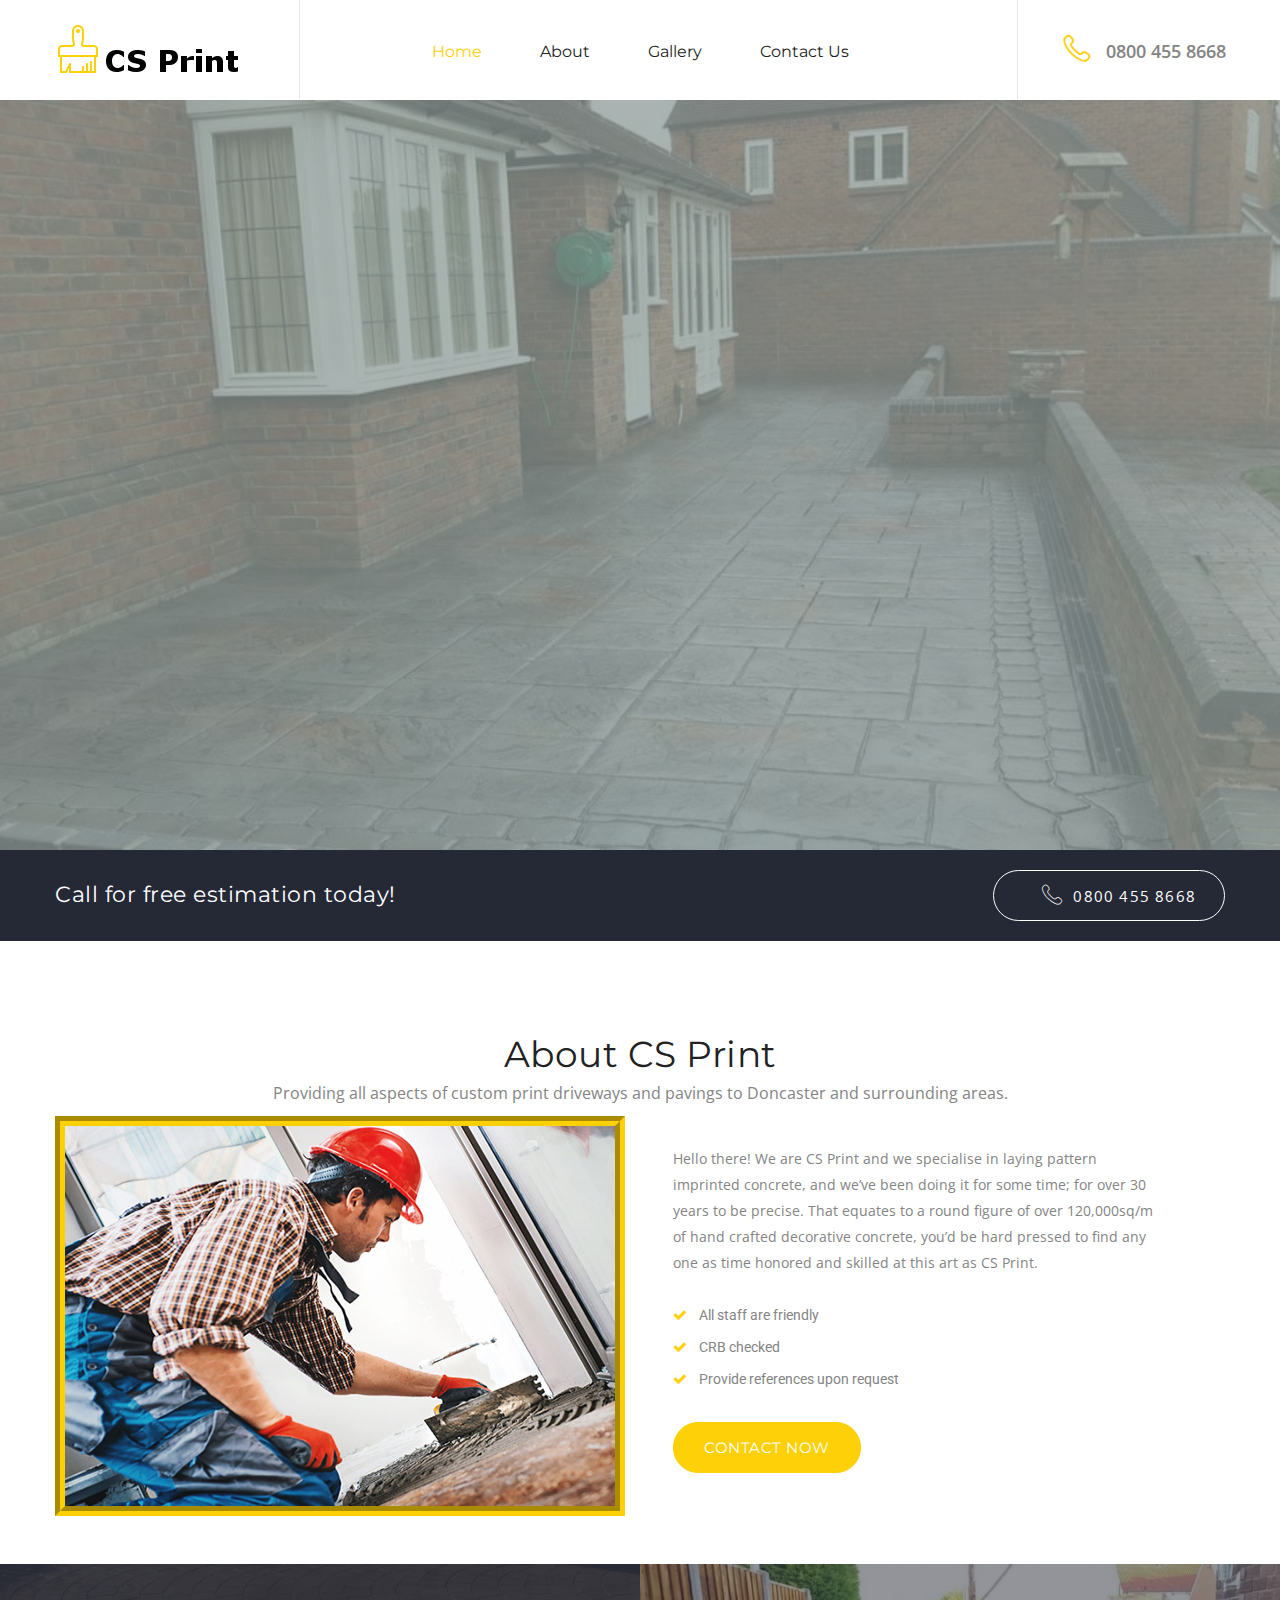
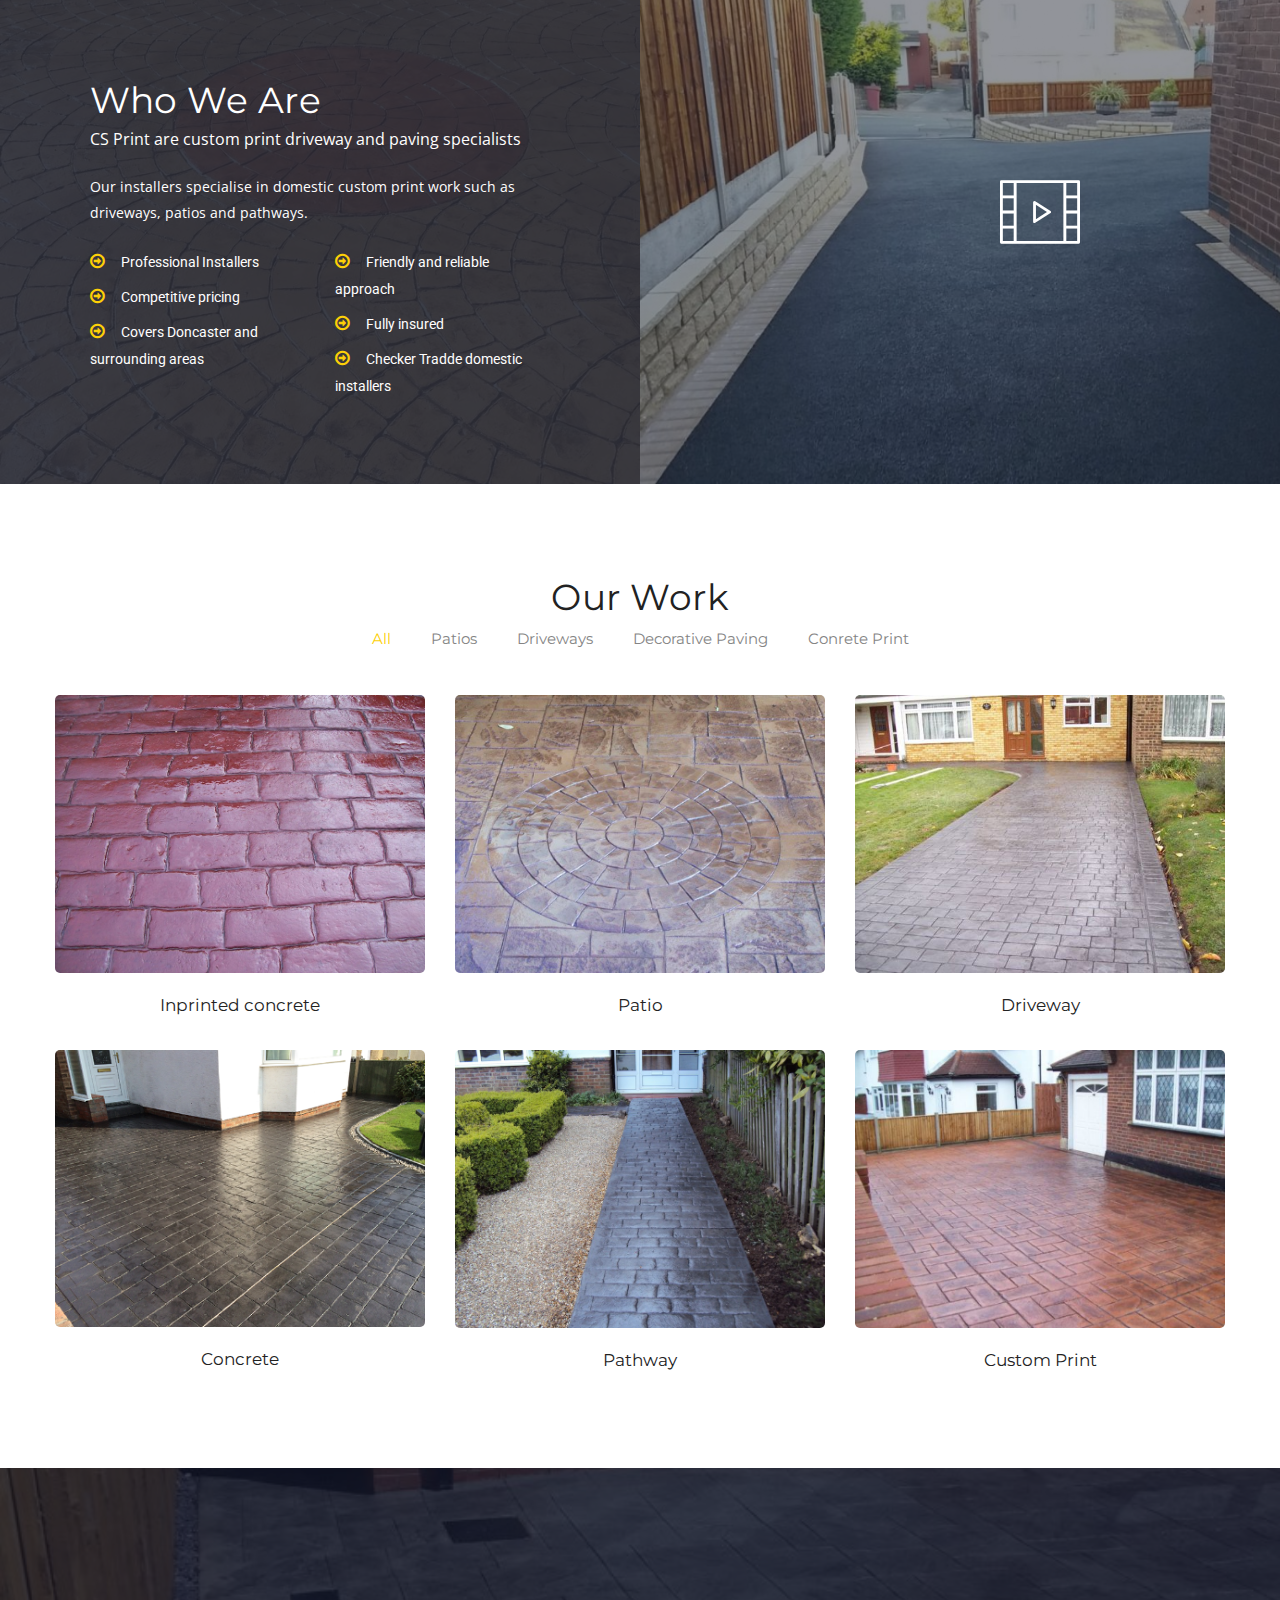
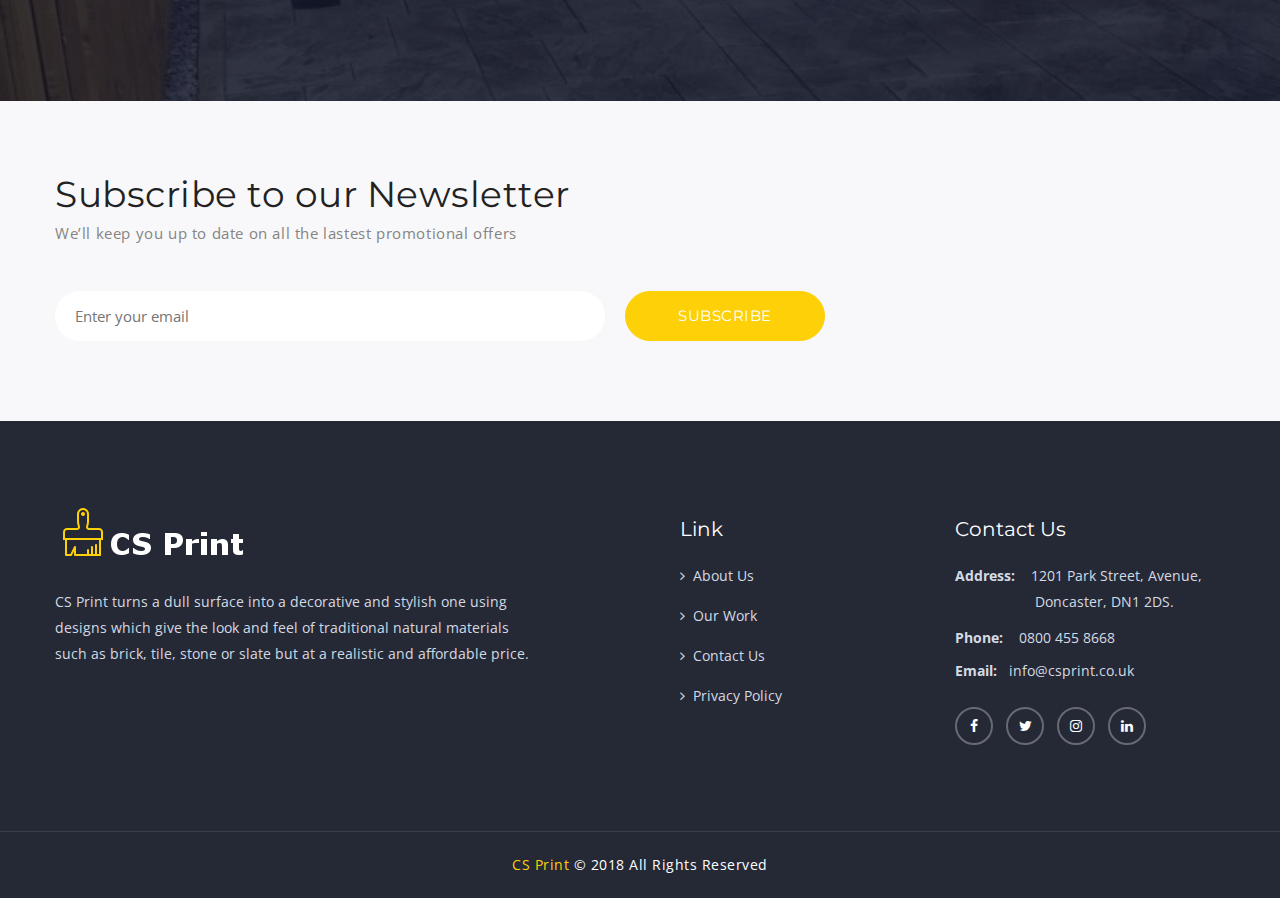
==== index.html @ fbe01b50 "Initial commit" ====
<!DOCTYPE html>
<html>

<head>
    <meta charset="utf-8">
    <title>Custom Print | Home Page</title>

    <meta property="og:title" content="">
    <meta property="fb:app_id" content="" />
    <meta property="og:url" content="http://.co.uk">
    <meta property="og:locale" content="en_US">
    <meta property="og:site_name" content="">
    <meta property="og:description" content="Here at Custom Print Design we specialise in all apects of print paving work, our workers specialise in domestic custom print work.">


    <meta property="og:type" content="website">
    <meta property="og:image" content="">

    <!-- Stylesheets -->
    <link href="css/bootstrap.css" rel="stylesheet">
    <link href="css/responsive.css" rel="stylesheet">
    <link href="css/style.css" rel="stylesheet">

    <!-- mobile responsive meta -->
    <meta name="viewport" content="width=device-width, initial-scale=1">
    <meta name="viewport" content="width=device-width, initial-scale=1, maximum-scale=1">

    <!--Favicon-->
    <link rel="shortcut icon" href="images/favicon.ico" type="image/x-icon">
    <link rel="icon" href="images/favicon.ico" type="image/x-icon">

</head>


<body>
    <div class="page-wrapper">


        <!-- .preloader -->
        <div class="preloader"></div>
        <!-- /.preloader -->


        <!--header top-->
        <div class="header-top"></div>
        <!--header top-->


        <!--Main Header-->
        <header class="main-header sticky-header">
            <div class="container">
                <div class="row">
                    <div class="header-area">

                        <div class="main-logo">
                            <figure>
                                <a href="index.html"><img src="images/logo.png" alt=""></a>
                            </figure>
                        </div>


                        <nav class="main-menu text-center">
                            <div class="navbar-header">
                                <!-- Toggle Button -->
                                <button type="button" class="navbar-toggle" data-toggle="collapse" data-target=".navbar-collapse">
                            <span class="icon-bar"></span>
                            <span class="icon-bar"></span>
                            <span class="icon-bar"></span>
                        </button>
                            </div>
                            <div class="navbar-collapse collapse clearfix">
                                <ul class="navigation clearfix">
                                    <li class="current"><a href="index.html">Home</a></li>
                                    <li><a href="#">About</a></li>
                                    <li><a href="#">Gallery</a></li>
                                    <li><a href="#">Contact us</a></li>
                                </ul>
                            </div>
                        </nav>



                        <div class="contact-links">
                            <h6><i class="flaticon-phone-call"></i>0800 455 8668</h6>
                        </div>


                    </div>
                </div>
            </div>
        </header>
        <!--End Main Header -->


        <!--Start rev slider wrapper-->
        <section class="rev_slider_wrapper">
            <div id="slider1" class="rev_slider" data-version="5.0">
                <ul>

                    <li data-transition="fade">
                        <img src="images/slider/1.jpg" alt="" width="1920" height="550" data-bgposition="top center" data-bgfit="cover" data-bgrepeat="no-repeat" data-bgparallax="1">

                        <div class="tp-caption  tp-resizeme" data-x="left" data-hoffset="0" data-y="top" data-voffset="200" data-transform_idle="o:1;" data-transform_in="x:[-175%];y:0px;z:0;rX:0;rY:0;rZ:0;sX:1;sY:1;skX:0;skY:0;opacity:0.01;s:3000;e:Power3.easeOut;" data-transform_out="s:1000;e:Power3.easeInOut;s:1000;e:Power3.easeInOut;"
                            data-mask_in="x:[100%];y:0;s:inherit;e:inherit;" data-splitin="none" data-splitout="none" data-responsive_offset="on" data-start="700">
                            <div class="slide-content-box">
                                <h1 class="home-title home-heading">Welcome to CS Print<br>Custom Designs</h1>
                                <p class="home-title">We have experience in paving and we know what we;re doing<br>Don't settle for second best, see what CS Print can do for you! </p>
                            </div>
                        </div>
                        <div class="tp-caption tp-resizeme" data-x="left" data-hoffset="0" data-y="top" data-voffset="460" data-transform_idle="o:1;" data-transform_in="y:[100%];z:0;rX:0deg;rY:0;rZ:0;sX:1;sY:1;skX:0;skY:0;opacity:0;s:2000;e:Power4.easeInOut;" data-transform_out="s:1000;e:Power3.easeInOut;s:1000;e:Power3.easeInOut;"
                            data-splitin="none" data-splitout="none" data-responsive_offset="on" data-start="2300">
                            <div class="slide-content-box">
                                <div class="button home-title">
                                    <a class="btn-style-one home-title" href="">Contact Us</a>
                                </div>
                            </div>
                        </div>
                    </li>
                    <li data-transition="fade">
                        <img src="images/slider/2.jpg" alt="" width="1920" height="580" data-bgposition="top center" data-bgfit="cover" data-bgrepeat="no-repeat" data-bgparallax="1">

                        <div class="tp-caption  tp-resizeme" data-x="right" data-hoffset="0" data-y="top" data-voffset="200" data-transform_idle="o:1;" data-transform_in="x:[-175%];y:0px;z:0;rX:0;rY:0;rZ:0;sX:1;sY:1;skX:0;skY:0;opacity:0.01;s:3000;e:Power3.easeOut;" data-transform_out="s:1000;e:Power3.easeInOut;s:1000;e:Power3.easeInOut;"
                            data-mask_in="x:[100%];y:0;s:inherit;e:inherit;" data-splitin="none" data-splitout="none" data-responsive_offset="on" data-start="700">
                            <div class="slide-content-box text-right">
                                <h1 class="home-title home-heading">We Specialise in<br>Custom Printing</h1>
                                <p class="home-title">Our skilled team can provide a range of finishes and designs<br> to suit your own specific individual requirements </p>
                            </div>
                        </div>
                        <div class="tp-caption tp-resizeme" data-x="right" data-hoffset="0" data-y="top" data-voffset="460" data-transform_idle="o:1;" data-transform_in="y:[100%];z:0;rX:0deg;rY:0;rZ:0;sX:1;sY:1;skX:0;skY:0;opacity:0;s:2000;e:Power4.easeInOut;" data-transform_out="s:1000;e:Power3.easeInOut;s:1000;e:Power3.easeInOut;"
                            data-splitin="none" data-splitout="none" data-responsive_offset="on" data-start="2300">
                            <div class="slide-content-box">
                                <div class="button home-title">
                                    <a class="btn-style-one home-title" href="">Contact Us</a>
                                </div>
                            </div>
                        </div>
                    </li>
                </ul>
            </div>
        </section>
        <!--End rev slider wrapper-->


        <!--caption section-->
        <section class="caption-section">
            <div class="container clearfix">
                <div class="content-text pull-left">
                    <h5>Call for free estimation today!</h5>
                </div>
                <div class="link-btn pull-right">
                    <a href="#"><i class="flaticon-phone-call pad-right"></i>0800 455 8668</a>
                </div>
            </div>
        </section>
        <!--End caption-section-->


        <!--about section-->
        <section class="about-section">
            <div class="container">
                <div class="section-title text-center">
                    <h3>About CS Print</h3>
                    <p>Providing all aspects of custom print driveways and pavings to Doncaster and surrounding areas.</p>
                </div>

                <div class="row">
                    <div class="left-column col-md-6 col-sm-12 col-xs-12">
                        <div class="image-holder">
                            <figure>
                                <img src="images/about/working-plaster.jpg" alt="">
                            </figure>
                        </div>
                    </div>
                    <div class="right-column col-md-6 col-sm-12 col-xs-12">
                        <div class="image-text">
                            <p>Hello there! We are CS Print and we specialise in laying pattern imprinted concrete, and we’ve been doing it for some time; for over 30 years to be precise. That equates to a round figure of over 120,000sq/m of hand crafted
                                decorative concrete, you’d be hard pressed to find any one as time honored and skilled at this art as CS Print.</p>
                            <ul class="check-menu">
                                <li><i class="fa fa-check" aria-hidden="true"></i>All staff are friendly</li>
                                <li><i class="fa fa-check" aria-hidden="true"></i>CRB checked</li>
                                <li><i class="fa fa-check" aria-hidden="true"></i>Provide references upon request</li>
                            </ul>
                            <div class="link-btn">
                                <a href="#" class="btn-style-one">contact now</a>
                            </div>
                        </div>
                    </div>
                </div>
            </div>
        </section>
        <!--End about section-->


        <!--Welcome Section-->
        <section class="wellcome-section">
            <div class="container-fullwidth">
                <div class="row">
                    <div class="col-md-6 col-sm-12 col-sm-12">
                        <div class="content-text" style="background-image: url(images/Wellcome/compass.jpg);">
                            <div class="section-title">
                                <h3>Who We Are</h3>
                                <p>CS Print are custom print driveway and paving specialists </p>
                            </div>
                            <p class="text">Our installers specialise in domestic custom print work such as driveways, patios and pathways.</p>
                            <div class="row">
                                <div class="col-md-6 col-sm-6 col-xs-12">
                                    <ul class="menu-list">
                                        <li><i class="fa fa-arrow-circle-o-right" aria-hidden="true"></i>Professional Installers</li>
                                        <li><i class="fa fa-arrow-circle-o-right" aria-hidden="true"></i>Competitive pricing</li>
                                        <li><i class="fa fa-arrow-circle-o-right" aria-hidden="true"></i>Covers Doncaster and surrounding areas</li>
                                    </ul>
                                </div>
                                <div class="col-md-6 col-sm-6 col-xs-12">
                                    <ul class="menu-list ">
                                        <li><i class="fa fa-arrow-circle-o-right" aria-hidden="true"></i>Friendly and reliable approach</li>
                                        <li><i class="fa fa-arrow-circle-o-right" aria-hidden="true"></i>Fully insured</li>
                                        <li><i class="fa fa-arrow-circle-o-right" aria-hidden="true"></i>Checker Tradde domestic installers</li>
                                    </ul>
                                </div>
                            </div>
                        </div>
                    </div>
                    <div class="col-md-6 col-sm-12 col-sm-12">
                        <!--Video Tour Section-->
                        <div class="image-box">
                            <figure>
                                <img src="images/Wellcome/welcome.jpg" alt="images/Wellcome/welcome.jpg">
                            </figure>
                            <div class="video-tour">
                                <a href="https://www.youtube.com/watch?v=OVwD8Erf2w0" class="html5lightbox" title="Custom Print Paving"><i class="flaticon-video-player"></i></a>
                            </div>
                        </div>
                    </div>
                </div>
            </div>
        </section>
        <!--End Wellcome Section-->


        <!--gellary section-->
        <section class="gallery-section">
            <div class="container">
                <div class="section-title text-center">
                    <h3>Our Work</h3>
                </div>


                <div class="container">
                    <div class="sortable-masonry">
                        <div class="filters text-center">
                            <ul class="filter-tabs filter-btns clearfix">
                                <li class="active filter" data-role="button" data-filter=".all">All</li>
                                <li class="filter" data-role="button" data-filter=".patio">Patios</li>
                                <li class="filter" data-role="button" data-filter=".driveway">Driveways</li>
                                <li class="filter" data-role="button" data-filter=".paving">Decorative Paving</li>
                                <li class="filter" data-role="button" data-filter=".concrete">Conrete Print</li>
                            </ul>
                        </div>
                        <div class="row items-container clearfix">
                            <div class="col-md-4 col-sm-6 col-xs-12 masonry-item all concrete">
                                <div class="inner-box">
                                    <div class="img_holder">
                                        <figure>
                                            <img src="images/gallery/p1.JPG" alt="images" class="img-responsive">
                                        </figure>
                                        <div class="overlay-box text-center">
                                            <a href="images/gallery/p1.JPG" class="fancybox"><i class="flaticon-add"></i></a>
                                        </div>
                                    </div>
                                    <div class="image-title text-center">
                                        <h6>Inprinted concrete</h6>
                                    </div>
                                </div>
                            </div>
                            <div class="col-md-4 col-sm-6 col-xs-12 masonry-item  all patio paving">
                                <div class="inner-box">
                                    <div class="img_holder">
                                        <figure>
                                            <img src="images/gallery/pat1.JPG" alt="images" class="img-responsive">
                                        </figure>
                                        <div class="overlay-box text-center">
                                            <a href="images/gallery/pat1.JPG" class="fancybox"><i class="flaticon-add"></i></a>
                                        </div>
                                    </div>
                                    <div class="image-title text-center">
                                        <h6>Patio</h6>
                                    </div>
                                </div>
                            </div>
                            <div class="col-md-4 col-sm-6 col-xs-12 masonry-item all driveway">
                                <div class="inner-box">
                                    <div class="img_holder">
                                        <figure>
                                            <img src="images/gallery/d3.JPG" alt="images" class="img-responsive">
                                        </figure>
                                        <div class="overlay-box text-center">
                                            <a href="images/gallery/d3.JPG" class="fancybox"><i class="flaticon-add"></i></a>
                                        </div>
                                    </div>
                                    <div class="image-title text-center">
                                        <h6>Driveway</h6>
                                    </div>
                                </div>
                            </div>
                            <div class="col-md-4 col-sm-6 col-xs-12 masonry-item all concrete">
                                <div class="inner-box">
                                    <div class="img_holder">
                                        <figure>
                                            <img src="images/gallery/c2.png" alt="images" class="img-responsive">
                                        </figure>
                                        <div class="overlay-box text-center">
                                            <a href="images/gallery/c2.png" class="fancybox"><i class="flaticon-add"></i></a>
                                        </div>
                                    </div>
                                    <div class="image-title text-center">
                                        <h6>Concrete</h6>
                                    </div>
                                </div>
                            </div>
                            <div class="col-md-4 col-sm-6 col-xs-12 masonry-item all patio paving ">
                                <div class="inner-box">
                                    <div class="img_holder">
                                        <figure>
                                            <img src="images/gallery/p4.JPG" alt="images" class="img-responsive">
                                        </figure>
                                        <div class="overlay-box text-center">
                                            <a href="images/gallery/p4.JPG" class="fancybox"><i class="flaticon-add"></i></a>
                                        </div>
                                    </div>
                                    <div class="image-title text-center">
                                        <h6>Pathway</h6>
                                    </div>
                                </div>
                            </div>
                            <div class="col-md-4 col-sm-6 col-xs-12 masonry-item all driveway ">
                                <div class="inner-box">
                                    <div class="img_holder">
                                        <figure>
                                            <img src="images/gallery/d1.JPG" alt="images" class="img-responsive">
                                        </figure>
                                        <div class="overlay-box text-center">
                                            <a href="images/gallery/d1.JPG" class="fancybox"><i class="flaticon-add"></i></a>
                                        </div>
                                    </div>
                                    <div class="image-title text-center">
                                        <h6>Custom Print</h6>
                                    </div>
                                </div>
                            </div>
                        </div>
                    </div>
                </div>
        </section>
        <!--End gellary section-->



        <!--Fact Counter-->
        <section id="counter" class="fact-counter" style="background: url(images/resource/facts.jpg);">
            <div class="container">
                <div class="row clearfix">
                    <div class="counter-outer clearfix">
                        <!--Column-->
                        <article class="column counter-column col-md-4 col-sm-4 col-xs-12 wow fadeIn" data-wow-duration="0ms">
                            <div class="item clearfix">
                                <div class="icon-box">
                                    <i class="flaticon-star"></i>
                                </div>
                                <div class="content-text">
                                    <div class="count-outer"><span class="count-text" data-speed="3000" data-from="0" data-to="101000">0</span><span>+</span></div>
                                    <h4 class="counter-title">Square Meters Laid</h4>
                                </div>
                            </div>
                        </article>
                        <!--
                        
                        <article class="column counter-column col-md-3 col-sm-6 col-xs-12 wow fadeIn" data-wow-duration="0ms">
                            <div class="item clearfix">
                                <div class="icon-box">
                                    <i class="flaticon-people"></i>
                                </div>
                                <div class="content-text">
                                    <div class="count-outer"><span class="count-text" data-speed="3000" data-from="0" data-to="3">0</span></div>
                                    <h4 class="counter-title">Qualified Staff</h4>
                                </div>
                            </div>
                        </article>
-->
                        <!--Column-->
                        <article class="column counter-column col-md-4 col-sm-4 col-xs-12 wow fadeIn" data-wow-duration="0ms">
                            <div class="item clearfix">
                                <div class="icon-box">
                                    <i class="flaticon-interface"></i>
                                </div>
                                <div class="content-text">
                                    <div class="count-outer"><span class="count-text" data-speed="3000" data-from="0" data-to="400">0</span><span>+</span></div>
                                    <h4 class="counter-title">Satified Customers</h4>
                                </div>
                            </div>
                        </article>

                        <!--Column-->
                        <article class="column counter-column col-md-4 col-sm-4 col-xs-12 wow fadeIn" data-wow-duration="0ms">
                            <div class="item clearfix">
                                <div class="icon-box">
                                    <i class="flaticon-trophy"></i>
                                </div>
                                <div class="content-text">
                                    <div class="count-outer"><span class="count-text" data-speed="3000" data-from="0" data-to="10">0</span><span>+</span></div>
                                    <h4 class="counter-title">Years of Experience</h4>
                                </div>
                            </div>
                        </article>
                    </div>
                </div>
            </div>
        </section>
        <!--End Fact Counter-->


        <!--team section
        <section class="team-section">
            <div class="container">
                <div class="section-title text-center">
                    <h3>Our Electricians</h3>
                    <p>Our electricians specialise in all aspects of electrical work</p>
                </div>
                <div class="row">
                    <div class="col-md-4 col-sm-6 col-xs-12">
                        <div class="image-holder">
                            <div class="image-box">
                                <figure>
                                    <a href="#"><img src="images/team/1.jpg" alt=""></a>
                                </figure>
                            </div>
                            <div class="content-text text-center">
                                <h6>Jamie Doe</h6>
                                <p>Electrician</p>
                            </div>
                            <div class="overly-text text-center">
                                <a href="#">
                                    <h6>Jamie Doe</h6>
                                </a>
                                <p>Electrician</p>
                                <ul class="social-links">
                                    <li><a href="#"><i class="fa fa-facebook" aria-hidden="true"></i></a></li>
                                    <li><a href="#"><i class="fa fa-twitter" aria-hidden="true"></i></a></li>
                                    <li><a href="#"><i class="fa fa-linkedin" aria-hidden="true"></i></a></li>
                                </ul>
                            </div>
                        </div>
                    </div>
                    <div class="col-md-4 col-sm-6 col-xs-12">
                        <div class="image-holder">
                            <div class="image-box">
                                <figure>
                                    <a href="#"><img src="images/team/2.jpg" alt=""></a>
                                </figure>
                            </div>
                            <div class="content-text text-center">
                                <h6>John Doe</h6>
                                <p>Electrician</p>
                            </div>
                            <div class="overly-text text-center">
                                <a href="#">
                                    <h6>John Doe</h6>
                                </a>
                                <p>Electrician</p>
                                <ul class="social-links">
                                    <li><a href="#"><i class="fa fa-facebook" aria-hidden="true"></i></a></li>
                                    <li><a href="#"><i class="fa fa-twitter" aria-hidden="true"></i></a></li>
                                </ul>
                            </div>
                        </div>
                    </div>
                    <div class="col-md-4 col-sm-6 col-xs-12">
                        <div class="image-holder">
                            <div class="image-box">
                                <figure>
                                    <a href="#"><img src="images/team/3.jpg" alt=""></a>
                                </figure>
                            </div>
                            <div class="content-text text-center">
                                <h6>Jonny Doe</h6>
                                <p>Electrician</p>
                            </div>
                            <div class="overly-text text-center">
                                <a href="#">
                                    <h6>Jonny Doe</h6>
                                </a>
                                <p>Electrician</p>
                                <ul class="social-links">
                                    <li><a href="#"><i class="fa fa-facebook" aria-hidden="true"></i></a></li>
                                    <li><a href="#"><i class="fa fa-twitter" aria-hidden="true"></i></a></li>
                                    <li><a href="#"><i class="fa fa-linkedin" aria-hidden="true"></i></a></li>
                                </ul>
                            </div>
                        </div>
                    </div>
                </div>
            </div>
        </section>
        End team section-->


        <!--testimonials section
        <section class="testimonials-section" style="background-image: url(./images/testimonials/1.jpg);">
            <div class="container">
                <!--Testimonial Carousel
                <div class="testimonial-carousel single-item-carousel">
                    <!--Slide Item
                    <div class="slide-item">
                        <div class="inner-box text-center">
                            <div class="icon-box">
                                <figure>
                                    <img src="images/testimonials/3.png" alt="">
                                </figure>
                                <i class="fa fa-quote-right" aria-hidden="true"></i>
                            </div>
                            <p>Punctual and carried out electrical survey as requested. Great depth to checks and plenty of verbal advice following survey. Will be contacting again when installation work is required.</p>
                            <div class="image-content">
                                <h6>Patrick Walker</h6>
                                <span>Happy Client</span>
                            </div>
                        </div>
                    </div>
                    <div class="slide-item">
                        <div class="inner-box text-center">
                            <div class="icon-box">
                                <figure>
                                    <img src="images/testimonials/2.png" alt="">
                                </figure>
                                <i class="fa fa-quote-right" aria-hidden="true"></i>
                            </div>
                            <p>Turned up on time, tidied after themselves, did a quality job, very thorough. Recommended.</p>
                            <div class="image-content">
                                <h6>Denise West</h6>
                                <span>Happy Client</span>
                            </div>
                        </div>
                    </div>
                    <div class="slide-item">
                        <div class="inner-box text-center">
                            <div class="icon-box">
                                <figure>
                                    <img src="images/testimonials/1.png" alt="">
                                </figure>
                                <i class="fa fa-quote-right" aria-hidden="true"></i>
                            </div>
                            <p>Was really friendlly anad when the job took a little longer than expected was happy to come back and finish it off for us. Would highly recommend CS Print.</p>
                            <div class="image-content">
                                <h6>Julie Robertson</h6>
                                <span>Happy Client</span>
                            </div>
                        </div>
                    </div>
                </div>
            </div>
        </section>
        <!--End testimonials section-->


        <!--blog section-->
        <section class="subscribe-section">
            <div class="container">
                <div class="section-text">
                    <h3>Subscribe to our Newsletter</h3>
                    <p>We’ll keep you up to date on all the lastest promotional offers</p>
                </div>
                <form class="appoinment-form">
                    <div class="row">
                        <div class="col-md-6">
                            <div class="input-email">
                                <input type="text" name="form_name" value="" placeholder="Enter your email" required="">
                            </div>
                        </div>
                        <div class="col-md-6">
                            <button class="btn-style-one" type="submit">Subscribe</button>
                        </div>
                    </div>
                </form>
            </div>
        </section>
        <!--blog section-->


        <!--main-footer-->
        <footer class="main-footer">
            <div class="footer-top">
                <div class="container">
                    <div class="row">
                        <div class="left-column col-md-6 col-sm-12 col-xs-12">
                            <div class="about-widget">
                                <div class="footer-logo">
                                    <figure>
                                        <a href="index.html"><img src="images/logo-2.png" alt=""></a>
                                    </figure>
                                </div>
                                <p>
                                    CS Print turns a dull surface into a decorative and stylish one using designs which give the look and feel of traditional natural materials such as brick, tile, stone or slate but at a realistic and affordable price.
                                </p>
                            </div>
                        </div>
                        <div class="right-column col-md-6 col-sm-12 col-xs-12">
                            <div class="row">
                                <div class="col-md-6">
                                    <div class="menu-link">
                                        <h6>Link</h6>
                                        <ul>
                                            <li><a href="#"><i class="fa fa-angle-right" aria-hidden="true"></i>About Us</a></li>
                                            <li><a href="#"><i class="fa fa-angle-right" aria-hidden="true"></i>Our Work</a></li>
                                            <li><a href="#"><i class="fa fa-angle-right" aria-hidden="true"></i>Contact Us</a></li>
                                            <li><a href="#"><i class="fa fa-angle-right" aria-hidden="true"></i>Privacy Policy</a></li>
                                        </ul>
                                    </div>
                                </div>
                                <div class="col-md-6">
                                    <div class="contact-links">
                                        <h6>Contact Us</h6>
                                        <ul class="location-info">
                                            <li><strong>Address:</strong>&nbsp;&nbsp;&nbsp; 1201 Park Street, Avenue, <br> &nbsp;&nbsp;&nbsp;&nbsp;&nbsp;&nbsp;&nbsp;&nbsp;&nbsp;&nbsp;&nbsp;&nbsp;&nbsp;&nbsp;&nbsp;&nbsp;&nbsp;&nbsp;&nbsp; Doncaster, DN1 2DS.</li>
                                            <li><strong>Phone: </strong>&nbsp;&nbsp; 0800 455 8668</li>
                                            <li><strong>Email: </strong>&nbsp; <a href="#">info@csprint.co.uk</a></li>
                                        </ul>
                                        <ul class="social-links">
                                            <li><a href="#"><i class="fa fa-facebook" aria-hidden="true"></i></a></li>
                                            <li><a href="#"><i class="fa fa-twitter" aria-hidden="true"></i></a></li>
                                            <li><a href="#"><i class="fa fa-instagram" aria-hidden="true"></i></a></li>
                                            <li><a href="#"><i class="fa fa-linkedin" aria-hidden="true"></i></a></li>
                                        </ul>
                                    </div>
                                </div>
                            </div>
                        </div>
                    </div>
                </div>
            </div>
            <div class="footer-bottom">
                <div class="container">
                    <div class="copyright-text">
                        <p><a href="index.html">CS Print</a> &copy; 2018 All Rights Reserved</p>
                    </div>
                </div>
            </div>
        </footer>
        <!--End main-footer-->


        </div>

        <!--End pagewrapper-->


        <!--Scroll to top-->
        <div class="scroll-to-top scroll-to-target" data-target=".header-top"><span class="icon fa fa-angle-up"></span></div>

        <script src="js/jquery.js"></script>
        <script src="js/bootstrap.min.js"></script>
        <script src="js/bootstrap-select.min.js"></script>
        <script src="js/jquery.fancybox.pack.js"></script>
        <script src="js/jquery.fancybox-media.js"></script>
        <script src="js/html5lightbox.js"></script>
        <script src="js/isotope.js"></script>

        <!-- revolution slider js -->
        <script src="assets/revolution/js/jquery.themepunch.tools.min.js"></script>
        <script src="assets/revolution/js/jquery.themepunch.revolution.min.js"></script>
        <script src="assets/revolution/js/extensions/revolution.extension.actions.min.js"></script>
        <script src="assets/revolution/js/extensions/revolution.extension.carousel.min.js"></script>
        <script src="assets/revolution/js/extensions/revolution.extension.kenburn.min.js"></script>
        <script src="assets/revolution/js/extensions/revolution.extension.layeranimation.min.js"></script>
        <script src="assets/revolution/js/extensions/revolution.extension.migration.min.js"></script>
        <script src="assets/revolution/js/extensions/revolution.extension.navigation.min.js"></script>
        <script src="assets/revolution/js/extensions/revolution.extension.parallax.min.js"></script>
        <script src="assets/revolution/js/extensions/revolution.extension.slideanims.min.js"></script>
        <script src="assets/revolution/js/extensions/revolution.extension.video.min.js"></script>

        <script src="js/owl.js"></script>
        <script src="js/owl.carousel.min.js"></script>
        <script src="js/validate.js"></script>
        <script src="js/jquery.appear.js"></script>
        <script src="js/jquery.countTo.js"></script>
        <script src="js/wow.js"></script>
        <script src="js/jquery-ui.js"></script>
        <script src="js/script.js"></script>
</body>

</html>
---- css/responsive.css ----
/*  Theme HTML Template */

@media only screen and (max-width: 5000px) {
	.wellcome-section .video-tour {
		padding: 177px 450px;
	}
}

@media only screen and (min-width: 768px) {
	.main-menu .navigation>li>ul,
	.main-menu .navigation>li>ul>li>ul {
		display: block !important;
		visibility: hidden;
		opacity: 0;
	}
}

@media only screen and (max-width: 1200px) {
	.main-header .main-logo img {
		padding: 20px 30px !important;
	}
	.main-header .contact-links h6 {
		padding: 36px 30px !important;
	}
	.wellcome-section .image-box img {
		width: 100%;
	}
	.wellcome-section .video-tour {
		padding: 235px 260px !important;
	}
	.wellcome-section .content-text {
		padding: 100px 45px !important;
	}
}

@media only screen and (max-width: 991px) {
	.main-header .header-area {
		position: relative;
	}
	.main-header .main-logo {
		position: relative !important;
	}
	.main-header .main-logo img {
		border-right: none!important;
	}
	.main-header .main-menu {
		position: relative;
	}
	.main-header .contact-links {
		top: 0px;
		right: 0px;
	}
	.main-header .contact-links h6 {
		border-left: none !important;
	}
	.about-section .light-image {
		left: -75px!important;
	}
	.wellcome-section .video-tour {
		padding: 235px 430px !important;
	}
	.fact-counter .column .item {
		margin-bottom: 50px;
	}
	.testimonials-section .testimonial-carousel {
		margin-left: -100px!important;
	}
	.subscribe-section .appoinment-form input {
		width: 80%!important;
	}
	.subscribe-section .appoinment-form button {
		margin-top: 20px;
		margin-left: 0px!important;
	}
	.subscribe-section .image-box img {
		right: 30px!important;
		top: -35px!important;
	}
	.footer-top .menu-link {
		margin-left: 0px!important;
	}
	.service-details .service-menu {
		margin-right: 0px !important;
		margin-bottom: 40px;
	}
	.service-details .service-right img {
		width: 100%;
	}
	.blog-section.style-two .right-side {
		margin-left: 0px!important;
	}
	.contact-section .section-title {
		margin-left: 0px!important;
		padding-top: 40px!important;
	}
	.contact-section .contact-form {
		margin-left: 0px!important;
	}

}

@media only screen and (max-width: 767px) {
	.main-header .main-menu {
		display: inline-block;
		position: absolute;
		top: 15px;
	}

	.main-menu .navbar-header {
		position: relative;
		float: none;
		display: block;
		text-align: right;
		width: 100%;
		padding: 12px 0px;
		right: -10px;
		z-index: 12;
	}
	.main-menu .navbar-header .navbar-toggle {
		display: block;
		border: 1px solid #ffffff;
		float: left;
		height: 50px;
		width: 50px;
		padding-left: 12px;
		text-align: center;
		margin: 0px 0px 0px 0px;
		border-radius: 0px;
		background: #252936;
	}
	.main-menu .navbar-header .navbar-toggle .icon-bar {
		background: #ffffff;
	}
	.main-menu .navbar-collapse>.navigation {
		float: none !important;
		margin: 0px !important;
		width: 100% !important;
		background: #fdd007;
		border: 1px solid #ffffff;
		border-top: none;
	}
	.main-menu .navbar-collapse>.navigation>li {
		margin: 0px !important;
		float: none !important;
		width: 100%;
	}
	.main-menu .navigation>li>a,
	.main-menu .navigation>li>ul:before {
		border: none;
	}
	.main-menu .navbar-collapse>.navigation>li>a {
		padding: 10px 10px !important;
		border: none !important;
	}
	.main-menu .navigation li.dropdown>a:after,
	.main-menu .navigation>li.dropdown>a:before,
	.main-menu .navigation>li>ul>li>a::before,
	.main-menu .navigation>li>ul>li>ul>li>a::before {
		color: #ffffff !important;
		right: 15px;
		font-size: 16px;
		display: none !important;
	}
	.main-menu .navbar-collapse>.navigation>li>ul,
	.main-menu .navbar-collapse>.navigation>li>ul>li>ul {
		position: relative;
		border: none;
		float: none;
		visibility: visible;
		opacity: 1;
		display: none;
		margin: 0px;
		left: auto !important;
		right: auto !important;
		top: auto !important;
		width: 100%;
		background: #e4b700;
		-webkit-border-radius: 0px;
		-ms-border-radius: 0px;
		-o-border-radius: 0px;
		-moz-border-radius: 0px;
		border-radius: 0px;
		transition: none !important;
		-webkit-transition: none !important;
		-ms-transition: none !important;
		-o-transition: none !important;
		-moz-transition: none !important;
	}
	.main-menu .navbar-collapse>.navigation>li>ul,
	.main-menu .navbar-collapse>.navigation>li>ul>li>ul {
		border-top: 1px solid rgba(255, 255, 255, 1) !important;
	}
	.main-menu .navbar-collapse>.navigation>li,
	.main-menu .navbar-collapse>.navigation>li>ul>li,
	.main-menu .navbar-collapse>.navigation>li>ul>li>ul>li {
		border-top: 1px solid rgba(255, 255, 255, 1) !important;
		opacity: 1 !important;
		top: 0px !important;
		left: 0px !important;
		visibility: visible !important;
	}
	.main-menu .navbar-collapse>.navigation>li:first-child {
		border: none;
	}
	.main-menu .navbar-collapse>.navigation>li>a,
	.main-menu .navbar-collapse>.navigation>li>ul>li>a,
	.main-menu .navbar-collapse>.navigation>li>ul>li>ul>li>a {
		padding: 15px 10px !important;
		line-height: 22px;
		color: #ffffff;
		text-align: left;
	}
	.main-menu .navbar-collapse>.navigation>li>a:hover,
	.main-menu .navbar-collapse>.navigation>li>a:active,
	.main-menu .navbar-collapse>.navigation>li>a:focus {}
	.main-menu .navbar-collapse>.navigation>li:hover>a,
	.main-menu .navbar-collapse>.navigation>li>ul>li:hover>a,
	.main-menu .navbar-collapse>.navigation>li>ul>li>ul>li:hover>a,
	.main-menu .navbar-collapse>.navigation>li.current>a,
	.main-menu .navbar-collapse>.navigation>li.current-menu-item>a {
		background: #26395a;
		color: #fff !important;
	}
	.main-menu .navbar-collapse>.navigation li.dropdown:after,
	.main-menu .navigation>li>ul:before {
		display: none !important;
	}
	.main-menu .navbar-collapse>.navigation li.dropdown .dropdown-btn {
		display: block;
		position: absolute;
		right: 9px;
		top: 12px;
		color: #ffffff;
	}
	.main-menu .navbar-collapse>.navigation li.current .dropdown-btn,
	.main-menu .navbar-collapse>.navigation li:hover .dropdown-btn {
		color: #ffffff;
	}
	.main-header .main-logo {
		text-align: center;
	}
	.main-header .contact-links h6 {
		padding: 42px 30px !important;
	}
	.service-section .item-holder .icon-box {
		left: 44%!important;
	}
	.team-section .image-holder img {
		width: 100%;
	}
	.testimonials-section .testimonial-carousel {
		width: 700px!important;
		margin-left: 0px!important;
	}
	.subscribe-section .image-box img {
		display: none;
	}
	.wellcome-section .video-tour {
		padding: 235px 350px!important;
	}
	.subscribe-section .appoinment-form input {
		width: 100%!important;
	}
}

@media only screen and (max-width: 600px) {
	.main-header .main-logo {
		margin-left: -20%;
	}
	.wellcome-section .video-tour {
		padding: 235px 280px!important;
	}
	.testimonials-section .testimonial-carousel {
		width: 550px!important;
	}
	.service-details .service-right img {
		margin-bottom: 20px;
	}
	.blog-section .image-box img {
		left: 30px!important;
		top: 30px!important;
		margin-bottom: 20px!important;
	}
	.blog-section .content-text {
		display: block!important;
		padding: 30px;
	}
	.blog-section.style-three .content-text {
		padding: 0px!important;
	}
	.blog-section.style-three .image-box img {
		left: 0px!important;
		margin-bottom: 20px!important;
	}
	.blog-section .item-holder {
		margin-bottom: 0px!important;
	}
	.testimonials-section .testimonial-carousel {
		width: 300px!important;
		margin: 0 auto!important;
	}
	.about-section .light-image img {
		display: none;
	}
	.main-header {
		padding: 0px!important;
	}

}

@media only screen and (max-width: 500px) {
	.wellcome-section .video-tour {
		padding: 235px 200px!important;
	}
	.main-header .main-logo {
		position: relative;
		text-align: left;
		margin-left: 0px;
	}
	.main-header .main-menu {
		display: inline-block;
		position: relative;
		top: 0px;
	}
	.caption-section .link-btn {
		float: none!important;
		left: 0px;
	}
	.wellcome-section .content-text {
		height: 650px!important;
	}
	.main-header .main-logo img {
		padding: 20px 0px!important;
		margin-right: 20px;
	}
	.main-header .contact-links h6 {
		padding: 46px 0px!important;
	}

}

@media (max-width: 550px) {
	.main-header .contact-links {
		display: none !important;
	}
}

@media only screen and (max-width: 550px) {
	.main-header .main-menu {
		display: inline-block;
		position: absolute;
		top: 15px;
	}
	.main-header .main-logo {
		position: absolute;
		top: 0px;
		left: 0;
		display: inline-flex;
		float: right;
	}
	.service-section .item-holder .icon-box {
		left: 40%!important;
	}
}

@media only screen and (max-width: 400px) {
	.main-menu .navbar-header {
		position: relative;
		float: none;
		display: block;
		text-align: right;
		width: 100%;
		padding: 12px 0px;
		right: -10px;
		z-index: 12;
	}
	.service-section .item-holder .icon-box {
		left: 36%!important;
	}

}

@media only screen and (max-width: 550px) {
	.home-title {
		padding-left: 20px !important;
		padding-right: 20px !important;

	}
	.home-heading {
		font-size: 27px !important;
	}
	.service-section .item-holder .icon-box {
		position: absolute;
		border: 1px solid #e5e5e5;
		width: 85px;
		height: 85px;
		border-radius: 50%;
		text-align: center;
		line-height: 105px;
		background: #ffffff;
		display: inline-block;
		top: -42px;
		left: 142px;
	}
}

@media only screen and (max-width: 400px) {
	.service-section .item-holder .icon-box {
		position: absolute;
		border: 1px solid #e5e5e5;
		width: 85px;
		height: 85px;
		border-radius: 50%;
		text-align: center;
		line-height: 80px;
		background: #ffffff;
		display: inline-block;
		top: -42px;
		left: 142px;
	}
	.rev_slider_wrapper .tparrows {
	background: transparent;
	border: 1px solid #fff;
	width: 55px;
	height: 55px;
	border-radius: 50%;
	
}

.about-section {
    position: relative !important;
    padding-top: 30px!important;
    padding-bottom: 48px!important;
}
.about-section .image-holder img {
    width: 100%!important;
    height: 100%!important;
    border-style: groove;
    border-color: #fdd007;
    border-width: 10px;
}
.about-section .image-text {
    padding-left: 18px;
    padding-right: 18px!important;
    padding-top: 30px;
}
.wellcome-section .content-text {
    padding: 40px 45px !important;
}
.wellcome-section .content-text {
    height: 520px!important;
}
.wellcome-section .video-tour i:before {
    color: #ffffff;
    font-size: 80px;
    margin-left: -40px!important
}
}

@media only screen and (max-width: 796px) {
	.service-section .item-holder .icon-box {
		position: absolute;
		border: 1px solid #e5e5e5;
		width: 85px;
		height: 85px;
		border-radius: 50%;
		text-align: center;
		line-height: 105px;
		background: #ffffff;
		display: inline-block;
		top: -42px;
		left: 142px;
	}
}
---- css/style.css ----
/*Electrician HTML5 Template */

/************ TABLE OF CONTENTS ***************
1. Google Fonts
2. Reset
3. Global
4. Scroll To Top
5. Preloader
6. Main Header
7. Rev Slider Wrapper
8. Caption Section
9. About Section
10. Wellcome Section
11. Service Section
12. Fact Counter Section
13. Team Section
14. Testimonials Section
15. Blog Section
16. Subscribe Section
17. Footer Style
18. Page Title
19. Title Menu
20. Service Details
21. Masonry Gallery
22. Error Section
23. Contact Section
24. Google Map Area
25. Faq Page
26. Blog Page
27. Styled Pagination
28. Blog Details

**********************************************/

/*** 

====================================================================
	Google Fonts
====================================================================

 ***/

@import url('https://fonts.googleapis.com/css?family=Montserrat:400,700');
@import url('https://fonts.googleapis.com/css?family=Open+Sans:300,400,600');
@import url('https://fonts.googleapis.com/css?family=Roboto');


/*** 

====================================================================
	Reset
====================================================================

 ***/

@import url('font-awesome.min.css');
@import url('flaticon.css');
@import url('animate.min.css');
@import url('owl.css');
@import url(bootstrap.min.css);


@import url(../assets/revolution/css/settings.css);
@import url(../assets/revolution/css/layers.css);
@import url(../assets/revolution/css/navigation.css);

@import url('bootstrap-select.min.css');
@import url('jquery-ui/jquery-ui.css');
@import url('timePicker.css');
@import url('jquery.bxslider.css');
@import url('jquery.fancybox.css');
@import url('hover.css');


@media (min-width:1200px) {
	.container {
		padding: 0px;
	}
}


* {
	margin: 0px;
	padding: 0px;
	border: none;
	outline: none;
}



/*** 

====================================================================
	Global style
====================================================================

 ***/

body {
	font-size: 15px;
	color: #777777;
	line-height: 1.8em;
	font-weight: 400;
	background: #ffffff;
	background-size: cover;
	background-repeat: no-repeat;
	background-position: center top;
	-webkit-font-smoothing: antialiased;
	font-family: 'Open Sans', sans-serif;
}

.page-wrapper {
	overflow: hidden;
}

a {
	text-decoration: none;
	cursor: pointer;
}

a:hover,
a:focus,
a:visited {
	text-decoration: none;
	outline: none;
}

h1,
h2,
h3,
h4,
h5,
h6 {
	position: relative;
	font-family: 'Montserrat', sans-serif;
	margin: 0px;
}

input,
button,
select,
textarea {
	font-family: 'Open Sans', sans-serif;
}

p {
	position: relative;
	line-height: 1.8em;
}

.section-title h3 {
	font-size: 36px;
	line-height: 46px;
	color: #222222;
	font-weight: 400;
	text-transform: capitalize;
	letter-spacing: .5px;
	padding-bottom: 3px;
	font-family: 'Montserrat', sans-serif;
}

.section-title p {
	font-size: 16px;
	line-height: 26px;
	font-weight: 400;
	color: #848484;
	font-family: 'Open Sans', sans-serif;
}

.strike-through {
	text-decoration: line-through;
}

.auto-container {
	position: static;
	max-width: 1200px;
	padding: 0px 15px;
	margin: 0 auto;
}

.small-container {
	max-width: 680px;
	margin: 0 auto;
}

.page-wrapper {
	position: relative;
	margin: 0 auto;
	width: 100%;
	min-width: 300px;
}

ul,
li {
	list-style: none;
	padding: 0px;
	margin: 0px;
}

.anim-3,
.anim-3-all * {
	transition: all 0.3s ease;
	-moz-transition: all 0.3s ease;
	-webkit-transition: all 0.3s ease;
	-ms-transition: all 0.3s ease;
	-o-transition: all 0.3s ease;
}

.anim-5,
.anim-5-all * {
	transition: all 0.5s ease;
	-moz-transition: all 0.5s ease;
	-webkit-transition: all 0.5s ease;
	-ms-transition: all 0.5s ease;
	-o-transition: all 0.5s ease;
}

.anim-7,
.anim-7-all * {
	transition: all 0.7s ease;
	-moz-transition: all 0.7s ease;
	-webkit-transition: all 0.7s ease;
	-ms-transition: all 0.7s ease;
	-o-transition: all 0.7s ease;
}

.btn-style-one {
	font-size: 15px;
	font-weight: 400;
	color: #ffffff;
	line-height: 25px;
	padding: 12px 30px;
	background: #fdd007;
	border: 1px solid #fdd007;
	border-radius: 25px;
	display: inline-block;
	letter-spacing: .5px;
	text-transform: uppercase;
	font-family: 'Montserrat', sans-serif;
	transition: all 0.5s ease;
	-moz-transition: all 0.5s ease;
	-webkit-transition: all 0.5s ease;
	-ms-transition: all 0.5s ease;
	-o-transition: all 0.5s ease;
}

.btn-style-one:hover {
	color: #fdd007;
	border: 1px solid #fdd007;
	background: transparent;
	transition: all 0.5s ease;
	-moz-transition: all 0.5s ease;
	-webkit-transition: all 0.5s ease;
	-ms-transition: all 0.5s ease;
	-o-transition: all 0.5s ease;
}

.btn-style-two {
	font-size: 15px;
	font-weight: 700;
	color: #848484;
	line-height: 25px;
	padding: 12px 30px;
	background: transparent;
	display: inline-block;
	border: 1px solid #e5e5e5;
	border-radius: 28px;
	text-transform: uppercase;
	font-family: 'Open Sans', sans-serif;
	transition: all 0.5s ease;
	-moz-transition: all 0.5s ease;
	-webkit-transition: all 0.5s ease;
	-ms-transition: all 0.5s ease;
	-o-transition: all 0.5s ease;
}

.btn-style-two:hover {
	color: #ffffff;
	background: #fdd007;
	border: 1px solid #fdd007;
	transition: all 0.5s ease;
	-moz-transition: all 0.5s ease;
	-webkit-transition: all 0.5s ease;
	-ms-transition: all 0.5s ease;
	-o-transition: all 0.5s ease;
}

/*** 

====================================================================
	Preloader style
====================================================================

***/

.preloader {
	position: fixed;
	left: 0px;
	top: 0px;
	height: 100%;
	width: 100%;
	z-index: 999999;
	background-color: #ffffff;
	background-position: center center;
	background-repeat: no-repeat;
	background-image: url(../images/icons/preloader.gif);
}

/*** 

====================================================================
	Scroll To Top style
====================================================================

***/

.scroll-to-top {
	position: fixed;
	bottom: 40px;
	right: 40px;
	color: #ffffff;
	font-size: 24px;
	line-height: 40px;
	width: 45px;
	height: 45px;
	border: 1px solid #fdd007;
	background: #fdd007;
	text-align: center;
	z-index: 100;
	cursor: pointer;
	display: none;
	border-radius: 50%;
	transition: all 500ms ease;
	-moz-transition: all 500ms ease;
	-webkit-transition: all 500ms ease;
	-ms-transition: all 500ms ease;
	-o-transition: all 500ms ease;
}

.scroll-to-top:hover {
	background: #ffffff;
	color: #fdd007;
	border-color: #fdd007;
	transition: all 500ms ease;
}

/*** 

====================================================================
	Main Header
====================================================================

***/

@-webkit-keyframes menu_sticky {
	0% {
		margin-top: -150px;
	}
	50% {
		margin-top: -130px;
	}
	100% {
		margin-top: 0;
	}
}

@keyframes menu_sticky {
	0% {
		margin-top: -150px;
	}
	50% {
		margin-top: -130px;
	}
	100% {
		margin-top: 0;
	}
}

.main-header {
	position: relative;
	width: 100%;
	background: #ffffff;
	z-index: 9999;
	padding-top: 20px;
	padding-bottom: 16px;
	transition: all 500ms ease;
	-moz-transition: all 500ms ease;
	-webkit-transition: all 500ms ease;
	-ms-transition: all 500ms ease;
	-o-transition: all 500ms ease;
}

.fixed-header {
	position: fixed;
	top: 0px;
	left: 0px;
	z-index: 9999;
	transition: all 500ms ease;
	-webkit-animation-name: menu_sticky;
	animation-name: menu_sticky;
	-webkit-animation-duration: 0.60s;
	animation-duration: 0.60s;
	-webkit-animation-timing-function: ease-out;
	animation-timing-function: ease-out;
	box-shadow: 0px 3px 20px 0px rgba(0, 0, 0, 0.11);
}

.main-menu .navbar-collapse {
	padding: 0px;
}

.main-menu .navigation {
	position: relative;
	margin: 0px;
}

.main-menu .navigation>li {
	position: relative;
	text-align: left;
	padding: 0px 27px;
	display: inline-block;
}

.main-menu .navigation>li>a {
	position: relative;
	display: block;
	font-size: 16px;
	color: #222222;
	line-height: 32px;
	font-weight: 400;
	padding: 16px 0px;
	opacity: 1;
	font-family: 'Montserrat', sans-serif;
	text-transform: capitalize;
	transition: all 500ms ease;
	-moz-transition: all 500ms ease;
	-webkit-transition: all 500ms ease;
	-ms-transition: all 500ms ease;
	-o-transition: all 500ms ease;
}

.main-menu .navigation>li:hover>a,
.main-menu .navigation>li.current>a,
.main-menu .navigation>li.current-menu-item>a {
	position: relative;
	opacity: 1;
	color: #fdd007;
	transition: all 500ms ease;
}

.main-menu .navigation>li>ul {
	position: absolute;
	left: 0px;
	top: 123%;
	width: 220px;
	padding: 0px;
	z-index: 1;
	display: none;
	background: #012f5d;
	border-top: 3px solid #ffffff;
	transition: all 500ms ease;
	-moz-transition: all 500ms ease;
	-webkit-transition: all 500ms ease;
	-ms-transition: all 500ms ease;
	-o-transition: all 500ms ease;
}

.main-menu .navigation>li>ul>li {
	position: relative;
	width: 100%;
	text-align: left;
	border-bottom: 1px solid #e5e5e5;
}

.main-menu .navigation>li>ul>li:last-child {
	border-bottom: none;
}

.main-menu .navigation>li>ul>li>a {
	position: relative;
	display: block;
	padding: 15px;
	line-height: 26px;
	font-weight: 700;
	font-size: 14px;
	text-transform: capitalize;
	color: #ffffff;
	background: #fdd007;
	transition: all 500ms ease;
	-moz-transition: all 500ms ease;
	-webkit-transition: all 500ms ease;
	-ms-transition: all 500ms ease;
	-o-transition: all 500ms ease;
}

.main-menu .navigation>li>ul>li>a:hover {
	color: #fdd007;
	background: #ffffff;
	transition: all 500ms ease;
}

.main-menu .navigation>li.dropdown:hover>ul {
	visibility: visible;
	opacity: 1;
	top: 123%;
	transition: all 500ms ease;
}

.main-menu .navbar-collapse>ul li.dropdown .dropdown-btn {
	display: none;
}

.main-header .main-logo {
	position: absolute;
	top: 0px;
	left: 0px;
}

.main-header .main-logo img {
	padding: 20px 50px;
	border-right: 1px solid #e5e5e5;
}

.main-header .contact-links {
	position: absolute;
	top: 0px;
	right: 8px;
}

.main-header .contact-links h6 {
	font-size: 18px;
	line-height: 24px;
	font-weight: 600;
	padding: 36px 46px;
	color: #848484;
	font-family: 'Open Sans', sans-serif;
	border-left: 1px solid #e5e5e5;
}

.main-header .contact-links h6 i:before {
	margin-left: 0px;
	font-size: 26px;
	color: #fdd007;
	margin-right: 16px;
}


/*** 
=============================================
    Rev Slider Wrapper
=============================================
***/

.rev_slider_wrapper .slide-content-box h1 {
	color: #ffffff;
	font-size: 70px;
	line-height: 80px;
	font-weight: 700;
	font-family: 'Montserrat', sans-serif;
}

.rev_slider_wrapper .slide-content-box p {
	color: #ffffff;
	font-size: 16px;
	line-height: 26px;
	font-weight: 400;
	padding-top: 20px;
	font-family: 'Open Sans', sans-serif;
}

.rev_slider_wrapper .slide-content-box .button a {
	background: #fff;
	padding: 15px 40px;
	color: #ffffff;
	border: 1px solid #fdd007;
	background: #fdd007;
	transition: all 500ms ease !important;
	-moz-transition: all 500ms ease !important;
	-webkit-transition: all 500ms ease !important;
	-ms-transition: all 500ms ease !important;
	-o-transition: all 500ms ease !important;
}

.rev_slider_wrapper .slide-content-box .button a:hover {
	background: transparent;
	color: #fdd007;
	transition: all 500ms ease !important;
	-moz-transition: all 500ms ease !important;
	-webkit-transition: all 500ms ease !important;
	-ms-transition: all 500ms ease !important;
	-o-transition: all 500ms ease !important;
}

.rev_slider_wrapper .slotholder {
	position: relative;
}

.slotholder:after {
	background: rgba(20, 47, 42, 0.6);
	width: 100%;
	height: 100%;
	content: "";
	position: absolute;
	left: 0;
	top: 0;
	bottom: 0;
	pointer-events: none;
}

.tp-bannertimer {
	display: none;
}

.rev_slider_wrapper .tparrows {
	background: transparent;
	border: 1px solid #fff;
	width: 55px;
	height: 55px;
	border-radius: 50%;
}

.rev_slider_wrapper .tparrows:before {
	font-family: "FontAwesome";
	font-size: 14px;
	color: #fff;
	display: block;
	line-height: 50px;
	text-align: center;
}


/*** 

====================================================================
	Caption Section
====================================================================

***/

.caption-section {
	position: relative;
	padding: 20px 0px;
	background: #252936;
}

.caption-section h5 {
	font-size: 22px;
	color: #ffffff;
	line-height: 32px;
	font-weight: 400;
	padding: 9px 0px;
	letter-spacing: .5px;
}

.caption-section .link-btn a {
	font-size: 15px;
	color: #ffffff;
	line-height: 28px;
	padding: 10px 28px;
	border-radius: 28px;
	display: inline-block;
	text-transform: uppercase;
	border: 1px solid #ffffff;
	background: transparent;
	letter-spacing: 1.2px;
	transition: all 500ms ease;
	-moz-transition: all 500ms ease;
	-webkit-transition: all 500ms ease;
	-ms-transition: all 500ms ease;
	-o-transition: all 500ms ease;
}

.caption-section .link-btn a:hover {
	color: #fdd007;
	border: 1px solid #fdd007;
	transition: all 500ms ease;
	-moz-transition: all 500ms ease;
	-webkit-transition: all 500ms ease;
	-ms-transition: all 500ms ease;
	-o-transition: all 500ms ease;
}

.pad-right {
	padding-right: 10px;
}


/*** 

====================================================================
	About Section
====================================================================

***/

.about-section {
	position: relative;
	padding-top: 90px;
	padding-bottom: 48px;
}

.about-section .light-image {
	position: absolute;
	left: 88px;
	top: 0px;
}

.about-section .light-image img {
	opacity: .5;
}

.about-section .image-holder img {
	width: 100%;
	height: 400px;
	border-style: groove;
	border-color: #fdd007;
	border-width: 10px;
}

.about-section .image-text {
	padding-left: 18px;
	padding-right: 65px;
	padding-top: 30px;
}

.about-section .image-text p {
	font-size: 14px;
	line-height: 26px;
	font-weight: 400;
	color: #848484;
	font-family: 'Open Sans', sans-serif;
}

.about-section .image-text .check-menu {
	padding-top: 10px;
}

.about-section .image-text .check-menu li {
	font-size: 14px;
	line-height: 26px;
	font-weight: 400;
	color: #848484;
	padding-top: 6px;
	font-family: 'Roboto', sans-serif;
}

.about-section .image-text .check-menu li i {
	font-size: 14px;
	color: #fdd007;
	margin-right: 12px;
}

.about-section .image-text .link-btn {
	padding-top: 30px;
}


/*** 

====================================================================
	Wellcome Section
====================================================================

***/

.wellcome-section .content-text {
	position: relative;
	padding: 113px 90px;
	margin-right: -15px;
	height: 520px;
	background-size: cover;
	background-repeat: no-repeat;
}

.wellcome-section .content-text:before {
	position: absolute;
	top: 0px;
	left: 0px;
	content: '';
	width: 100%;
	height: 100%;
	background: rgba(37, 41, 54, 0.9);
}

.wellcome-section .content-text .section-title h3 {
	color: #ffffff;
}

.wellcome-section .content-text .section-title p {
	color: #fffefe;
}

.wellcome-section .content-text .text {
	font-size: 14px;
	line-height: 26px;
	font-weight: 400;
	color: #fffefe;
	padding-top: 12px;
	font-family: 'Open Sans', sans-serif;
}

.wellcome-section .content-text .menu-list {
	padding-top: 5px;
}

.wellcome-section .content-text .right-side {
	margin-left: -52px;
}

.wellcome-section .content-text .menu-list li {
	font-size: 14px;
	line-height: 27px;
	font-weight: 400;
	color: #fffefe;
	padding-top: 8px;
	font-family: 'Roboto', sans-serif;
}

.wellcome-section .content-text .menu-list li i {
	font-size: 17px;
	margin-right: 16px;
	color: #fdd007;
}

.wellcome-section .image-box {
	position: relative;
	margin-left: -15px;
	height: 520px;
}

.wellcome-section .image-box img {
	max-width: none;
	height: 520px;
}

.wellcome-section .video-tour {
	position: absolute;
	top: 0px;
	left: 0px;
	width: 100%;
	height: 100%;
	padding: 235px 360px;
	background: rgba(37, 41, 54, 0.5);
}

.wellcome-section .video-tour i:before {
	color: #ffffff;
	font-size: 80px;
	margin-left: 0px;
}


/*** 

====================================================================
	Service Section
====================================================================

***/

.service-section {
	padding: 90px 0px;
}

.service-section .item-holder {
	position: relative;
	padding: 40px 30px;
	border-radius: 8px;
	border: 1px solid #e5e5e5;
	margin-top: 75px;
	transition: all 500ms ease;
	-moz-transition: all 500ms ease;
	-webkit-transition: all 500ms ease;
	-ms-transition: all 500ms ease;
	-o-transition: all 500ms ease;
}

.service-section .item-holder .icon-box {
	position: absolute;
	border: 1px solid #e5e5e5;
	width: 85px;
	height: 85px;
	border-radius: 50%;
	text-align: center;
	line-height: 85px;
	background: #ffffff;
	display: inline-block;
	top: -42px;
	left: 142px;
}

.service-section .item-holder i:before {
	font-size: 42px;
	color: #848484;
	margin-left: 0px;
	transition: all 500ms ease;
	-moz-transition: all 500ms ease;
	-webkit-transition: all 500ms ease;
	-ms-transition: all 500ms ease;
	-o-transition: all 500ms ease;
}

.service-section .item-holder h6 {
	font-size: 20px;
	line-height: 30px;
	color: #222222;
	padding-top: 24px;
	padding-bottom: 10px;
	text-transform: capitalize;
}

.service-section .item-holder p {
	font-size: 14px;
	line-height: 26px;
	color: #848484;
	font-family: 'Open Sans', sans-serif;
}

.service-section .item-holder .link-btn {
	padding-top: 20px;
}

.service-section .item-holder .link-btn a {
	padding: 12px 28px;
	font-size: 15px;
	line-height: 28px;
	font-weight: 400;
	color: #848484;
	border: 1px solid #e5e5e5;
	border-radius: 25px;
	text-transform: capitalize;
	font-family: 'Open Sans', sans-serif;
	transition: all 1500ms ease;
}

.service-section .item-holder:hover {
	border-color: #ffffff;
	box-shadow: 0 0 20px 5px #f7f7f7;
	transition: all 1500ms ease;
}

.service-section .item-holder:hover i:before {
	color: #fdd007;
	transition: all 500ms ease;
}

.service-section .item-holder:hover .link-btn a {
	color: #ffffff;
	background: #fdd007;
	transition: all 1500ms ease;
}


/*** 

====================================================================
  Fact Counter Section
====================================================================

***/

.fact-counter {
	position: relative;
	padding-top: 90px;
	padding-bottom: 85px;
	background-repeat: no-repeat !important;
	background-size: cover !important;
	background-position: center center;
	overflow: hidden;
	color: #ffffff;
}

.fact-counter:before {
	content: '';
	position: absolute;
	left: 0px;
	top: 0px;
	width: 100%;
	height: 100%;
	z-index: 0;
	background: rgba(6, 13, 33, 0.8);
}

.fact-counter .column .item {
	position: relative;
	text-align: left;
	z-index: 5;
}

.fact-counter .column i:before {
	font-size: 60px;
	top: 0px;
	left: 0px;
}

.fact-counter .item .icon-box {
	position: absolute;
	top: 15px;
	left: -10px;
}

.fact-counter .item .content-text {
	position: relative;
	padding-left: 25px;
	margin-left: 90px;
}

.fact-counter .item .content-text:before {
	position: absolute;
	top: 0px;
	left: 0px;
	content: '';
	height: 58px;
	border-left: 1px solid #9b9ea5;
}

.fact-counter .count-outer span {
	position: relative;
	font-size: 40px;
	font-weight: 400;
	color: #ffffff;
	font-family: 'Montserrat', sans-serif;
}

.fact-counter .column .counter-title {
	position: relative;
	font-size: 18px;
	line-height: 22px;
	font-weight: 400;
	font-family: 'Montserrat', sans-serif;
	text-transform: capitalize;
	color: #ffffff;
}


/*** 

====================================================================
	Team Section
====================================================================

***/

.team-section {
	padding-top: 90px;
	padding-bottom: 60px;
}

.team-section .section-title {
	padding-bottom: 38px;
}

.team-section .image-holder img {
	border-radius: 8px 8px 0px 0px;
}

.team-section .image-holder {
	position: relative;
	overflow: hidden;
	margin-bottom: 30px;
}

.team-section .image-holder .image-box {
	position: relative;
	transition: all 500ms ease;
}

.team-section .image-holder .image-box:before {
	position: absolute;
	top: -100%;
	left: 0px;
	width: 100%;
	height: 100%;
	content: '';
	background: rgba(3, 13, 42, 0.3);
	transition: all 500ms ease;
}

.team-section .image-holder:hover .image-box:before {
	top: 0px;
	transition: all 500ms ease;
}

.team-section .image-holder h6 {
	font-size: 20px;
	font-weight: 400;
	line-height: 32px;
	color: #222222;
	padding-top: 22px;
	padding-bottom: 5px;
	font-family: 'Montserrat', sans-serif;
}

.team-section .image-holder p {
	font-size: 14px;
	font-weight: 400;
	line-height: 26px;
	color: #fdd007;
	padding-bottom: 15px;
	font-family: 'Montserrat', sans-serif;
}

.team-section .image-holder .overly-text p {
	padding-bottom: 10px;
}

.team-section .image-holder .social-links {
	padding: 18px 0px;
	margin: 0px 30px;
	border-top: 1px solid #e5e5e5;
}

.team-section .image-holder .social-links li {
	display: inline-block;
	padding: 2px;
}

.team-section .image-holder .social-links li i {
	font-size: 15px;
	color: #848484;
	width: 42px;
	height: 42px;
	line-height: 42px;
	border-radius: 50%;
	border: 1px solid #e5e5e5;
	transition: all 500ms ease;
}

.team-section .image-holder .social-links li i:hover {
	color: #ffffff;
	border-color: #fdd007;
	background: #fdd007;
	transition: all 500ms ease;
}

.team-section .image-holder .content-text {
	position: relative;
	border: 1px solid #e5e5e5;
	border-top: none;
	opacity: 1;
	border-radius: 0px 0px 8px 8px;
	transition: all 500ms ease;
}

.team-section .image-holder .overly-text {
	position: absolute;
	width: 100%;
	background: #ffffff;
	border-radius: 0px 0px 8px 8px;
	border: 1px solid #e5e5e5;
	border-top: none;
	opacity: -1;
	bottom: -80px;
	transition: all 500ms ease;
}

.team-section .image-holder:hober .content-text {
	opacity: -1;
	transition: all 500ms ease;
}

.team-section .image-holder:hover .overly-text {
	opacity: 1;
	bottom: 0px;
	transition: all 500ms ease;
}


/*** 

====================================================================
	Testimonials Section
====================================================================

***/

.testimonials-section {
	position: relative;
	padding-top: 100px;
	padding-bottom: 148px;
	background-size: cover;
	background-repeat: no-repeat;
}

.testimonials-section:before {
	position: absolute;
	top: 0px;
	left: 0px;
	right: 0px;
	bottom: 0px;
	content: '';
	background: rgba(37, 41, 54, 0.8);
}

.testimonials-section .testimonial-carousel {
	width: 920px;
	margin: 0 auto;
	cursor: -webkit-grab;
}

.testimonials-section .owl-carousel .owl-item img {
	display: inline-block;
}

.testimonials-section .icon-box {
	position: relative;
	width: 100px;
	height: 100px;
	margin: 0 auto;
}

.testimonials-section .icon-box i {
	position: absolute;
	left: 3px;
	bottom: 4px;
	font-size: 15px;
	width: 30px;
	height: 30px;
	line-height: 30px;
	color: #ffffff;
	background: #a2a4aa;
	border-radius: 50%;
}

.testimonials-section p {
	font-size: 18px;
	line-height: 34px;
	color: #ffffff;
	font-weight: 400;
	padding-top: 32px;
	padding-bottom: 16px;
	font-family: 'Open Sans', sans-serif;
}

.testimonials-section .image-content h6 {
	font-size: 16px;
	line-height: 20px;
	color: #fdd007;
	font-weight: 400;
	padding-top: 5px;
	text-transform: capitalize;
	font-family: 'Montserrat', sans-serif;
}

.testimonials-section .image-content span {
	font-size: 13px;
	color: #ffffff;
	font-weight: 400;
	line-height: 14px;
	text-transform: capitalize;
	font-family: 'Open Sans', sans-serif;
}

.testimonials-section .owl-theme .owl-controls .owl-nav {
	display: none;
}

.testimonials-section .owl-theme .owl-controls {
	display: block;
	position: absolute;
	bottom: -58px;
	left: 50%;
	margin-left: -28px;
}

.testimonials-section .owl-controls .owl-dots .owl-dot span {
	position: relative;
	height: 12px;
	width: 12px;
	margin: 3px;
	border: 2px solid #96989f;
	border-radius: 50%;
	background: transparent;
}

.testimonials-section .owl-controls .owl-dots .owl-dot.active span {
	position: relative;
	height: 12px;
	width: 12px;
	border: 2px solid #fdd007;
	border-radius: 50%;
	background: #fdd007;
}

/*** 

====================================================================
	Blog Section
====================================================================

***/

.blog-section {
	padding-top: 90px;
	padding-bottom: 40px;
}

.blog-section .section-title {
	padding-bottom: 40px;
}

.blog-section .section-title p {
	font-size: 15px;
}

.blog-section .item-holder {
	position: relative;
	margin-left: 30px;
	border-radius: 8px;
	margin-top: 28px;
	margin-bottom: 60px;
	padding-right: 20px;
	border: 1px solid #e5e5e5;
}

.blog-section .image-box {
	position: relative;
	display: table-cell;
}

.blog-section .image-box img {
	position: relative;
	left: -30px;
	top: -30px;
	border-radius: 8px;
}

.blog-section .content-text {
	position: relative;
	display: table-cell;
	vertical-align: middle;
	margin-left: -2px;
}

.blog-section .content-text h6 {
	font-size: 20px;
	line-height: 26px;
	font-weight: 400;
	color: #222222;
	padding-bottom: 7px;
	font-family: 'Montserrat', sans-serif;
}

.blog-section .content-text .blog-info li {
	display: inline-block;
	margin-right: 20px;
	font-size: 14px;
	line-height: 26px;
	font-weight: 400;
	color: #848484;
	font-family: 'Open Sans', sans-serif;
}

.blog-section .content-text .blog-info li i {
	margin-right: 10px;
	color: #fdd007;
	font-size: 14px;
}

.blog-section .content-text p {
	padding-top: 15px;
	padding-bottom: 15px;
	font-size: 14px;
	line-height: 26px;
	font-weight: 400;
	color: #848484;
	font-family: 'Open Sans', sans-serif;
}

/*** 

====================================================================
	Subscribe Section
====================================================================

***/

.subscribe-section {
	position: relative;
	padding-top: 70px;
	padding-bottom: 80px;
	background: #f8f8fa;
}

.subscribe-section .section-text {
	padding-bottom: 35px;
}

.subscribe-section .section-text h3 {
	font-size: 36px;
	line-height: 46px;
	color: #222222;
	font-weight: 400;
	letter-spacing: .5px;
	padding-bottom: 3px;
	font-family: 'Montserrat', sans-serif;
}

.subscribe-section .section-text p {
	font-size: 15px;
	line-height: 26px;
	font-weight: 400;
	color: #848484;
	font-family: 'Open Sans', sans-serif;
	letter-spacing: .6px;
}

.subscribe-section .appoinment-form .input-email {
	margin-right: 20px;
}

.subscribe-section .appoinment-form input {
	width: 100%;
	height: 50px;
	padding: 0px 20px;
	background: #ffffff;
	border-radius: 25px;
	margin-right: 40px;
}

.subscribe-section .appoinment-form button {
	margin-left: -30px;
}

.subscribe-section .appoinment-form .btn-style-one {
	padding: 10px 52px;
	line-height: 28px;
}

.subscribe-section .image-box img {
	position: absolute;
	right: 100px;
	top: -98px;
}

/*** 

====================================================================
	Footer Style
====================================================================

***/

.main-footer {
	position: relative;
	background-size: cover;
	z-index: 1;
	background: #252936;
}

.footer-top {
	padding-top: 82px;
	padding-bottom: 86px;
}

.footer-top .left-column {
	position: relative;
	padding-right: 100px;
}

.footer-top .left-column p {
	font-size: 14px;
	font-weight: 400;
	color: #d4dae3;
	line-height: 26px;
	padding-top: 27px;
	font-family: 'Open Sans', sans-serif;
}

.footer-top .right-column h6 {
	font-size: 20px;
	font-weight: 400;
	color: #ffffff;
	line-height: 30px;
	padding-top: 11px;
	padding-bottom: 5px;
	text-transform: capitalize;
	font-family: 'Montserrat', sans-serif;
}

.footer-top .menu-link {
	margin-left: 25px;
}

.footer-top .menu-link li {
	padding-top: 13px;
}

.footer-top .menu-link li a {
	font-size: 14px;
	line-height: 26px;
	font-weight: 400;
	color: #d4dae3;
	font-family: 'Open Sans', sans-serif;
	transition: all 500ms ease;
}

.footer-top .menu-link li i {
	margin-right: 8px;
}

.footer-top .menu-link li:hover {
	text-decoration: underline;
	transition: all 500ms ease;
}

.footer-top .menu-link li:hover a {
	color: #fdd007;
	transition: all 500ms ease;
}

.footer-top .location-info li:nth-child(1) {
	padding-top: 14px;
}

.footer-top .location-info li:nth-child(2) {
	padding-top: 10px;
}

.footer-top .location-info li:nth-child(3) {
	padding-top: 7px;
}

.footer-top .location-info li {
	font-size: 14px;
	line-height: 26px;
	font-weight: 400;
	color: #d4dae3;
	font-family: 'Open Sans', sans-serif;
	transition: all 500ms ease;
}

.footer-top .location-info li a {
	color: #d4dae3;
	transition: all 500ms ease;
}

.footer-top .location-info li a:hover {
	color: #fdd007;
	transition: all 500ms ease;
}

.footer-top .social-links {
	padding-top: 23px;
}

.footer-top .social-links li {
	display: inline-block;
	margin-right: 9px;
}

.footer-top .social-links li i {
	font-size: 14px;
	line-height: 35px;
	width: 38px;
	height: 38px;
	color: #ffffff;
	text-align: center;
	border-radius: 50%;
	border: 2px solid #676a73;
	transition: all 500ms ease;
}

.footer-top .social-links li i:hover {
	color: #fdd007;
	background: #ffffff;
	border: 2px solid #ffffff;
	transition: all 500ms ease;
}

.footer-bottom {
	padding: 20px;
	border-top: 1px solid #3b3f4a;
}

.footer-bottom .copyright-text p {
	font-size: 14px;
	font-weight: 400;
	color: #ffffff;
	line-height: 26px;
	margin-bottom: 0px;
	letter-spacing: .5px;
	text-align: center;
	text-transform: capitalize;
	font-family: 'Open Sans', sans-serif;
}

.footer-bottom .copyright-text a {
	color: #fdd007;
}


/*** 

====================================================================
	Page Title
====================================================================

***/

.page-title {
	padding: 65px 0px;
	position: relative;
}

.page-title:before {
	position: absolute;
	top: 0px;
	left: 0px;
	content: '';
	bottom: 0px;
	width: 100%;
	background: rgba(20, 39, 47, 0.7);
}

.page-title .title-text h1 {
	font-size: 40px;
	font-weight: 400;
	line-height: 50px;
	color: #ffffff;
	text-transform: capitalize;
	font-family: 'Montserrat', sans-serif;
}


/*** 

====================================================================
	Title Menu
====================================================================

***/

.title-menu {
	position: relative;
	padding: 15px 0px;
	background: #ffffff;
	border-bottom: 1px solid #e5e5e5;
}

.title-menu li {
	font-size: 15px;
	line-height: 30px;
	font-weight: 600;
	padding-right: 4px;
	color: #fdd007;
	text-transform: capitalize;
	font-family: 'Open Sans', sans-serif;
	display: inline-block;
}

.title-menu li i {
	padding-left: 8px;
}

.title-menu li a {
	color: #848484;
	-o-transition: all 0.5s ease;
}

.title-menu li a:hover {
	color: #fdd007;
	transition: all 0.5s ease;
	-moz-transition: all 0.5s ease;
	-webkit-transition: all 0.5s ease;
	-ms-transition: all 0.5s ease;
	-o-transition: all 0.5s ease;
}


/*** 

====================================================================
	Service Details
====================================================================

***/

.service-details {
	padding: 85px 0px;
}

.service-details .service-menu {
	margin-right: 20px;
	padding: 36px 30px;
	border: 1px solid #e5e5e5;
	border-radius: 10px;
}

.service-details .service-menu li {
	padding-top: 12px;
	padding-bottom: 10px;
	border-radius: 6px;
	transition: all 0.5s ease;
}

.service-details .service-menu li a {
	font-size: 14px;
	line-height: 28px;
	font-weight: 400;
	color: #848484;
	transition: all 0.5s ease;
	font-family: 'Montserrat', sans-serif;
}

.service-details .service-menu li:hover {
	background: #fdd007;
	padding-left: 20px;
	transition: all 0.5s ease;
}

.service-details .service-menu li:hover a {
	color: #ffffff;
	transition: all 0.5s ease;
}

.service-details .service-right img {
	border-radius: 10px;
}

.service-details .service-right .image-text h3 {
	font-size: 28px;
	line-height: 36px;
	color: #222222;
	font-weight: 400;
	padding-top: 36px;
	font-family: 'Montserrat', sans-serif;
}

.service-details .service-right .image-text p {
	font-size: 14px;
	line-height: 26px;
	color: #848484;
	font-weight: 400;
	padding-top: 11px;
	padding-bottom: 6px;
	font-family: 'Open Sans', sans-serif;
}

.service-details .service-right .content-list {
	padding-top: 8px;
	padding-bottom: 36px;
}

.service-details .service-right .content-list .right-side {
	margin-left: -32px;
}

.service-details .service-right .content-list li {
	font-size: 14px;
	line-height: 26px;
	color: #848484;
	font-weight: 400;
	padding-top: 5px;
	font-family: 'Open Sans', sans-serif;
}

.service-details .service-right .content-list li i {
	color: #fdd007;
	margin-right: 12px;
}

.service-details .service-right .content-text {
	margin-right: 20px;
}

.service-details .service-right .content-text h6 {
	font-size: 20px;
	line-height: 32px;
	color: #222222;
	font-weight: 400;
	padding-top: 35px;
	font-family: 'Montserrat', sans-serif;
}

.service-details .service-right .content-text p {
	font-size: 14px;
	line-height: 26px;
	color: #848484;
	font-weight: 400;
	padding-top: 13px;
	font-family: 'Open Sans', sans-serif;
}


/*** 

====================================================================
   Masonry Gallery
====================================================================

***/

.gallery-section .filters {
	position: relative;
	text-align: center;
	margin-bottom: 40px;
}

.gallery-section .filters li {
	position: relative;
	display: inline-block;
	font-size: 15px;
	line-height: 26px;
	color: #848484;
	font-weight: 400;
	cursor: pointer;
	text-transform: capitalize;
	margin: 3px 18px;
	font-family: 'Montserrat', sans-serif;
	transition: all 300ms ease;
	-webkit-transition: all 300ms ease;
	-ms-transition: all 300ms ease;
	-o-transition: all 300ms ease;
}

.gallery-section .filters li:hover,
.gallery-section .filters li.active {
	color: #fdd007;
}

.gallery-section {
	padding-top: 90px;
	padding-bottom: 62px;
}

.gallery-section .inner-container {
	position: relative;
}

.gallery-section .inner-box {
	position: relative;
	margin-bottom: 32px;
}

.gallery-section .inner-box .img_holder {
	position: relative;
}

.gallery-section .inner-box .img_holder img {
	position: relative;
	width: 100%;
	border-radius: 5px;
}

.gallery-section .overlay-box {
	position: absolute;
	top: 0px;
	left: 0px;
	right: 0px;
	bottom: 0px;
	padding-top: 33%;
	border-radius: 5px;
	transform: scale(0, 0);
	-webkit-transform: scale(0, 0);
	-moz-transform: scale(0, 0);
	-ms-transform: scale(0, 0);
	-o-transform: scale(0, 0);
	transition: all 500ms ease;
}

.gallery-section .inner-box:hover .overlay-box {
	background: rgba(20, 39, 47, 0.7);
	transform: scale(1, 1);
	-webkit-transform: scale(1, 1);
	-moz-transform: scale(1, 1);
	-ms-transform: scale(1, 1);
	-o-transform: scale(1, 1);
	transition: all 500ms ease;
}

.gallery-section .overlay-box i:before {
	color: #ffffff;
	font-size: 30px;
	margin-left: 0px;
}

.gallery-section .inner-box .image-title h6 {
	font-size: 17px;
	line-height: 28px;
	color: #222222;
	font-weight: 400;
	padding-top: 18px;
	font-family: 'Montserrat', sans-serif;
}

.fancybox-skin {
	position: relative;
	background: #fdd007;
	color: #222;
	-webkit-border-radius: 5px;
	-moz-border-radius: 5px;
	border-radius: 5px;
}

/*** 

====================================================================
   Error Section
====================================================================

***/

.error-section {
	padding-top: 85px;
	padding-bottom: 100px;
}

.error-section h1 {
	font-size: 260px;
	line-height: 280px;
	color: #14272f;
	font-weight: 400;
	font-family: 'Montserrat', sans-serif;
}

.error-section h3 {
	font-size: 30px;
	line-height: 42px;
	color: #222222;
	font-weight: 400;
	padding-top: 15px;
	padding-bottom: 65px;
	letter-spacing: 1px;
	font-family: 'Montserrat', sans-serif;
}

.error-section h3 span {
	color: #fdd007;
}

.error-section .link-btn {
	padding-bottom: 38px;
}

.error-section .link-btn .btn-style-one {
	padding: 12px 38px;
}

/*** 

====================================================================
   Contact Section
====================================================================

***/

.contact-section {
	padding-top: 95px;
	padding-bottom: 100px;
}

.contact-section .section-title {
	margin-left: 15px;
}

.contact-section .section-title h4 {
	font-size: 26px;
	line-height: 35px;
	font-weight: 400;
	color: #222222;
	padding-bottom: 4px;
	font-family: 'Montserrat', sans-serif;
}

.contact-section .section-title p {
	font-size: 14px;
	line-height: 26px;
	font-weight: 400;
	color: #848484;
	padding-bottom: 12px;
	font-family: 'Open Sans', sans-serif;
}

.contact-section .location-info {
	border: 1px solid #e5e5e5;
	border-radius: 8px;
	padding: 0px 40px;
	margin-top: 5px;
	padding-top: 48px;
}

.contact-section .location-info .item {
	position: relative;
	padding-left: 40px;
	margin-bottom: 28px;
	border-bottom: 1px solid #e5e5e5;
}

.contact-section .location-info .item:last-child {
	border-bottom: none;
}

.contact-section .location-info .item i {
	position: absolute;
	left: 0px;
	top: 0px;
	color: #fdd007;
}

.contact-section .location-info .item strong {
	font-size: 18px;
	line-height: 26px;
	color: #222222;
	font-weight: 400;
	text-transform: capitalize;
	font-family: 'Montserrat', sans-serif;
}

.contact-section .location-info .item p {
	font-size: 14px;
	line-height: 26px;
	color: #848484;
	font-weight: 400;
	padding-top: 5px;
	padding-bottom: 12px;
	font-family: 'Open Sans', sans-serif;
}

.contact-section .location-info .item a {
	font-size: 14px;
	line-height: 26px;
	color: #848484;
	font-weight: 400;
	font-family: 'Open Sans', sans-serif;
}

.contact-section .location-info .item:nth-child(1) i {
	font-size: 34px;
}

.contact-section .location-info .item:nth-child(2) i {
	font-size: 24px;
}

.contact-section .location-info .item:nth-child(3) i {
	font-size: 21px;
}

.contact-section .contact-form {
	margin-left: 15px;
}

.contact-section .contact-form form input[type="text"],
.contact-section .contact-form form input[type="email"],
.contact-section .contact-form form textarea {
	border: 1px solid #dddddd;
	color: #777777;
	display: block;
	font-size: 14px;
	height: 50px;
	margin-bottom: 20px;
	padding: 0 20px;
	width: 100%;
	border-radius: 8px;
	font-weight: 400;
	font-family: 'Open Sans', sans-serif;
	transition: all 500ms ease;
}

.contact-section .contact-form form textarea {
	height: 190px;
	resize: none;
	margin-bottom: 40px;
	padding: 10px 20px;
}

.contact-section .contact-form form input[type="text"]:focus {
	border-color: #fdd007;
}

.contact-section .contact-form form input[type="email"]:focus {
	border-color: #fdd007;
}

.contact-section .contact-form form textarea:focus {
	border-color: #fdd007;
}

.contact-section .contact-form form button {
	margin-top: -10px;
}

/*** 
=============================================
    Google Map Area
=============================================
***/

.google-map-area {
	position: relative;
}

#contact-google-map {
	height: 400px;
	width: 100%;
}

/*** 
=============================================
    Faq Page
=============================================
***/

.faq-page {
	padding-top: 100px;
	padding-bottom: 80px;
}

.accordion-box .accordion {
	position: relative;
	margin-bottom: 20px;
	border-radius: 8px;
	border: 1px solid #e5e5e5;
}

.accordion-box .accordion .accord-btn {
	position: relative;
	cursor: pointer;
	padding: 0px 18px;
	padding-top: 15px;
	padding-bottom: 12px;
	transition: all 500ms ease;
}

.accordion-box .accordion .accord-btn h6 {
	font-size: 16px;
	font-weight: 400;
	color: #222222;
	line-height: 26px;
	font-family: 'Montserrat', sans-serif;
	transition: all 500ms ease;
}

.accordion-box .accordion .accord-btn::after {
	position: absolute;
	color: #848484;
	content: "\f107";
	font-size: 17px;
	font-weight: 400;
	line-height: 30px;
	top: 12px;
	right: 20px;
	font-family: 'FontAwesome';
	transition: all 500ms ease 0s;
}

.accordion-box .accordion .accord-btn.active {
	border-bottom: 1px solid #e5e5e5;
	transition: all 500ms ease;
}

.accordion-box .accordion .accord-btn.active h6 {
	color: #fdd007;
	transition: all 500ms ease;
}

.accordion-box .accordion .accord-btn.active:after {
	content: "\f106";
	color: #fdd007;
	transition: all 500ms ease 0s;
}

.accordion-box .accordion .accord-content {
	position: relative;
	display: none;
	padding-left: 20px;
	padding-right: 80px;
}

.accordion-box .accordion .accord-content.collapsed {
	display: block;
}

.accordion-box .accordion .accord-content p {
	font-size: 14px;
	line-height: 26px;
	font-weight: 400;
	color: #848484;
	padding: 13px 0px;
	font-family: 'Open Sans', sans-serif;
}


/*** 
=============================================
    Blog Page
=============================================

***/

.blog-section.style-two {
	padding-top: 102px;
}

.blog-section.style-two .right-side {
	margin-left: 35px;
}

.blog-section.style-two .right-side .search-box {
	position: relative;
}

.blog-section.style-two .right-side .search-box input {
	color: #222222;
	width: 100%;
	padding-left: 20px;
	height: 50px;
	border: 1px solid #e5e5e5;
	border-radius: 10px;
}

.blog-section.style-two ::-webkit-input-placeholder {
	color: #222222;
}

.blog-section.style-two .right-side .search-box button {
	position: absolute;
	width: 50px;
	height: 50px;
	line-height: 50px;
	right: 0px;
	top: 0px;
	border-radius: 0px 8px 8px 0px;
	background: #fdd007;
}

.blog-section.style-two .right-side .search-box button i {
	position: relative;
	font-size: 14px;
	font-weight: 400;
	color: #ffffff;
}

.blog-section.style-two .right-side .section-title {
	padding-bottom: 0px;
}

.blog-section.style-two .right-side .section-title h6 {
	font-size: 20px;
	color: #222222;
	line-height: 30px;
	font-weight: 400;
	margin-top: 42px;
	padding-bottom: 18px;
	text-transform: capitalize;
	font-family: 'Montserrat', sans-serif;
}

.blog-section.style-two .right-side .categorise-list {
	padding: 15px 30px;
	background: #f8f8fa;
}

.blog-section.style-two .right-side .categorise-list li {
	padding: 8px 0px;
	border-bottom: 1px solid #e5e5e5;
}

.blog-section.style-two .right-side .categorise-list li:last-child {
	border-bottom: none;
}

.blog-section.style-two .right-side .categorise-list li a {
	font-size: 14px;
	font-weight: 400;
	line-height: 25px;
	color: #848484;
	font-family: 'Open Sans', sans-serif;
}

.blog-section.style-two .right-side .categorise-list li a:hover {
	color: #fdd007;
}

.blog-section.style-two .right-side .categorise-list li span {
	float: right;
}

.blog-section.style-two .right-side .blog-side {
	position: relative;
}

.blog-section.style-two .right-side .blog-side .single-item {
	position: relative;
	padding-left: 95px;
	padding-bottom: 20px;
	margin-bottom: 15px;
	border-bottom: 1px solid #e5e5e5;
}

.blog-section.style-two .right-side .blog-side .single-item:last-child {
	margin-bottom: 0px;
	border-bottom: none;
}

.blog-section.style-two .right-side .blog-side img {
	position: absolute;
	left: 0px;
	top: 5px;
	right: 0px;
	border-radius: 5px;
}

.blog-section.style-two .right-side .blog-side .single-item h6 {
	font-size: 14px;
	font-weight: 400;
	line-height: 24px;
	color: #222222;
	text-transform: capitalize;
}

.blog-section.style-two .right-side .blog-side .single-item span {
	font-size: 13px;
	font-weight: 400;
	line-height: 28px;
	color: #848484;
	font-family: 'Open Sans', sans-serif;
}

.blog-section.style-two .right-side .blog-side .single-item span i {
	margin-right: 10px;
}

.blog-section.style-two .right-side .popular-tags .section-title h6 {
	margin-top: 15px;
}

.blog-section.style-two .right-side .popular-list li {
	display: inline-block;
	margin-right: 5px;
	margin-bottom: 18px;
}

.blog-section.style-two .right-side .popular-list li:last-child {
	margin-right: 0px;
}

.blog-section.style-two .right-side .popular-list li a {
	font-size: 14px;
	font-weight: 400;
	line-height: 26px;
	color: #848484;
	padding: 7px 14px;
	border-radius: 5px;
	border: 1px solid #e5e5e5;
	transition: all 500ms ease;
}

.blog-section.style-two .right-side .popular-list li a:hover {
	color: #ffffff;
	background: #fdd007;
	border: 1px solid #fdd007;
	transition: all 500ms ease;
}

/*** 

====================================================================
	Styled Pagination
====================================================================

***/

.styled-pagination {
	padding-bottom: 78px;
}

.styled-pagination li {
	position: relative;
	display: inline-block;
	margin-right: 5px;
}

.styled-pagination li a {
	position: relative;
	display: block;
	line-height: 45px;
	font-size: 18px;
	text-transform: capitalize;
	width: 50px;
	height: 50px;
	border: 1px solid #e5e5e5;
	color: #848484;
	font-weight: 600;
	text-align: center;
	font-family: 'Open Sans', sans-serif;
	transition: all 500ms ease;
	-webkit-transition: all 500ms ease;
	-ms-transition: all 500ms ease;
	-o-transition: all 500ms ease;
	-moz-transition: all 500ms ease;
}

.styled-pagination li a.prev,
.styled-pagination li a.next {
	font-size: 20px;
}

.styled-pagination li a:hover,
.styled-pagination li a.active {
	color: #ffffff;
	border-color: #fdd007;
	background: #fdd007;
	transition: all 500ms ease;
}

/*** 

====================================================================
	Blog Details
====================================================================

***/

.blog-section.style-three {}

.blog-section.style-three .image-box img {
	position: relative;
	left: 0px;
	top: 0px;
	width: 100%;
	border-radius: 8px;
}

.blog-section.style-three .left-side .content-text h5 {
	font-size: 26px;
	line-height: 36px;
	color: #222222;
	font-weight: 400;
	margin-top: 28px;
	padding-bottom: 4px;
	font-family: 'Montserrat', sans-serif;
}

.blog-section.style-three .left-side .content-text p {
	padding-bottom: 0px;
}

.blog-section.style-three .left-side .Reviews-section blockquote {
	background: #f8f8fa;
	margin-top: 26px;
	margin-bottom: 36px;
	padding: 16px 20px 20px 25px;
}

.blog-section.style-three .left-side .Reviews-section blockquote i {
	font-size: 14px;
	line-height: 24px;
	color: #848484;
	font-style: italic;
	font-family: 'Open Sans', sans-serif;
}

.blog-section.style-three .left-side .Reviews-section p {
	font-size: 14px;
	line-height: 26px;
	color: #848484;
	font-weight: 400;
	font-family: 'Open Sans', sans-serif;
}

.blog-section.style-three .left-side .Reviews-section .social-links {
	padding-top: 25px;
	padding-bottom: 60px;
	border-bottom: 1px solid #e5e5e5;
}

.blog-section.style-three .left-side .Reviews-section .social-links li {
	display: inline-block;
}

.blog-section.style-three .left-side .Reviews-section .social-links li strong {
	font-size: 14px;
	line-height: 38px;
	color: #222222;
	margin-right: 20px;
}

.blog-section.style-three .left-side .Reviews-section .social-links li i {
	font-size: 13px;
	color: #848484;
	width: 38px;
	height: 38px;
	line-height: 38px;
	border-radius: 50%;
	text-align: center;
	margin-right: 8px;
	transition: all 500ms ease;
	border: 1px solid #e5e5e5;
}

.blog-section.style-three .left-side .Reviews-section .social-links li a:hover i {
	color: #fdd007;
	border-color: #fdd007;
	transition: all 500ms ease;
}

.blog-section.style-three .left-side .comments-area .section-title h6 {
	font-size: 20px;
	line-height: 32px;
	color: #222222;
	font-weight: 400;
	padding-top: 52px;
	font-family: 'Montserrat', sans-serif;
}

.blog-section.style-three .left-side .comments-area .section-title {
	padding-bottom: 24px;
}

.blog-section.style-three .left-side .comments-area {
	padding-bottom: 30px;
	border-bottom: 1px solid #e5e5e5;
}

.blog-section.style-three .left-side .comments-area .comment {
	position: relative;
	margin-bottom: 15px;
}

.blog-section.style-three .left-side .comments-area .comment.reply-comment {
	padding-left: 105px;
}

.blog-section.style-three .left-side .comments-area .comment .image-holder {
	display: table-cell;
}

.blog-section.style-three .left-side .comments-area .comment .image-holder img {
	border-radius: 6px;
}

.blog-section.style-three .left-side .comments-area .comment .image-text {
	position: relative;
	display: table-cell;
	vertical-align: top;
	padding-left: 30px;
}

.blog-section.style-three .left-side .comments-area .comment .image-text h6 {
	font-size: 15px;
	line-height: 30px;
	color: #222222;
	font-weight: 400;
	margin-top: -9px;
	text-transform: capitalize;
	font-family: 'Montserrat', sans-serif;
}

.blog-section.style-three .left-side .comments-area .comment .image-text h5 {
	position: absolute;
	top: 20px;
	right: 0px;
	font-size: 14px;
	line-height: 26px;
	color: #fdd007;
	font-weight: 400;
	text-transform: capitalize;
	font-family: 'Montserrat', sans-serif;
}

.blog-section.style-three .left-side .comments-area .comment .image-text span {
	font-size: 13px;
	line-height: 26px;
	color: #848484;
	font-weight: 400;
	font-family: 'Open Sans', sans-serif;
}

.blog-section.style-three .left-side .comments-area .comment .image-text span i {
	margin-right: 6px;
}

.blog-section.style-three .left-side .comments-area .comment .image-text p {
	font-size: 14px;
	line-height: 26px;
	color: #848484;
	font-weight: 400;
	padding-top: 12px;
	font-family: 'Open Sans', sans-serif;
}

.blog-section.style-three .left-side .form-area {
	padding-bottom: 35px;
}

.blog-section.style-three .left-side .form-area .form-title h6 {
	font-size: 20px;
	line-height: 32px;
	color: #222222;
	font-weight: 400;
	padding-top: 50px;
	padding-bottom: 20px;
	font-family: 'Montserrat', sans-serif;
}

.blog-section.style-three .left-side .form-area .form-group {
	margin-bottom: 30px;
}

.blog-section.style-three .left-side .form-area input {
	height: 50px;
	padding-left: 20px;
	color: #848484;
	border-color: #e5e5e5;
	font-weight: 400;
	font-family: 'Open Sans', sans-serif;
	transition: all 500ms ease;
}

.blog-section.style-three .left-side .form-area input:hover,
.blog-section.style-three .left-side .form-area input:focus {
	border-color: #fdd007;
	color: #fdd007;
	transition: all 500ms ease;
}

.blog-section.style-three .left-side .form-area textarea {
	height: 160px;
	padding-left: 20px;
	text-transform: capitalize;
	border-color: #e5e5e5;
	resize: none;
	color: #848484;
	font-weight: 400;
	font-family: 'Open Sans', sans-serif;
	transition: all 500ms ease;
}

.blog-section.style-three .left-side .form-area textarea:hover,
.blog-section.style-three .left-side .form-area textarea:focus {
	border-color: #fdd007;
	color: #fdd007;
	transition: all 500ms ease;
}

.blog-section.style-three input::-webkit-input-placeholder {
	color: #848484;
}

.blog-section.style-three textarea::-webkit-input-placeholder {
	color: #848484;
}

.default-form form input::-webkit-input-placeholder {
	color: #9e9e9e;
}
/*Electrician HTML5 Template */

/************ TABLE OF CONTENTS ***************
1. Google Fonts
2. Reset
3. Global
4. Scroll To Top
5. Preloader
6. Main Header
7. Rev Slider Wrapper
8. Caption Section
9. About Section
10. Wellcome Section
11. Service Section
12. Fact Counter Section
13. Team Section
14. Testimonials Section
15. Blog Section
16. Subscribe Section
17. Footer Style
18. Page Title
19. Title Menu
20. Service Details
21. Masonry Gallery
22. Error Section
23. Contact Section
24. Google Map Area
25. Faq Page
26. Blog Page
27. Styled Pagination
28. Blog Details

**********************************************/

/*** 

====================================================================
	Google Fonts
====================================================================

 ***/

@import url('https://fonts.googleapis.com/css?family=Montserrat:400,700');
@import url('https://fonts.googleapis.com/css?family=Open+Sans:300,400,600');
@import url('https://fonts.googleapis.com/css?family=Roboto');


/*** 

====================================================================
	Reset
====================================================================

 ***/

@import url('font-awesome.min.css');
@import url('flaticon.css');
@import url('animate.min.css');
@import url('owl.css');
@import url(bootstrap.min.css);


@import url(../assets/revolution/css/settings.css);
@import url(../assets/revolution/css/layers.css);
@import url(../assets/revolution/css/navigation.css);

@import url('bootstrap-select.min.css');
@import url('jquery-ui/jquery-ui.css');
@import url('timePicker.css');
@import url('jquery.bxslider.css');
@import url('jquery.fancybox.css');
@import url('hover.css');


@media (min-width:1200px) {
	.container {
		padding: 0px;
	}
}


* {
	margin: 0px;
	padding: 0px;
	border: none;
	outline: none;
}



/*** 

====================================================================
	Global style
====================================================================

 ***/

body {
	font-size: 15px;
	color: #777777;
	line-height: 1.8em;
	font-weight: 400;
	background: #ffffff;
	background-size: cover;
	background-repeat: no-repeat;
	background-position: center top;
	-webkit-font-smoothing: antialiased;
	font-family: 'Open Sans', sans-serif;
}

.page-wrapper {
	overflow: hidden;
}

a {
	text-decoration: none;
	cursor: pointer;
}

a:hover,
a:focus,
a:visited {
	text-decoration: none;
	outline: none;
}

h1,
h2,
h3,
h4,
h5,
h6 {
	position: relative;
	font-family: 'Montserrat', sans-serif;
	margin: 0px;
}

input,
button,
select,
textarea {
	font-family: 'Open Sans', sans-serif;
}

p {
	position: relative;
	line-height: 1.8em;
}

.section-title h3 {
	font-size: 36px;
	line-height: 46px;
	color: #222222;
	font-weight: 400;
	text-transform: capitalize;
	letter-spacing: .5px;
	padding-bottom: 3px;
	font-family: 'Montserrat', sans-serif;
}

.section-title p {
	font-size: 16px;
	line-height: 26px;
	font-weight: 400;
	color: #848484;
	font-family: 'Open Sans', sans-serif;
}

.strike-through {
	text-decoration: line-through;
}

.auto-container {
	position: static;
	max-width: 1200px;
	padding: 0px 15px;
	margin: 0 auto;
}

.small-container {
	max-width: 680px;
	margin: 0 auto;
}

.page-wrapper {
	position: relative;
	margin: 0 auto;
	width: 100%;
	min-width: 300px;
}

ul,
li {
	list-style: none;
	padding: 0px;
	margin: 0px;
}

.anim-3,
.anim-3-all * {
	transition: all 0.3s ease;
	-moz-transition: all 0.3s ease;
	-webkit-transition: all 0.3s ease;
	-ms-transition: all 0.3s ease;
	-o-transition: all 0.3s ease;
}

.anim-5,
.anim-5-all * {
	transition: all 0.5s ease;
	-moz-transition: all 0.5s ease;
	-webkit-transition: all 0.5s ease;
	-ms-transition: all 0.5s ease;
	-o-transition: all 0.5s ease;
}

.anim-7,
.anim-7-all * {
	transition: all 0.7s ease;
	-moz-transition: all 0.7s ease;
	-webkit-transition: all 0.7s ease;
	-ms-transition: all 0.7s ease;
	-o-transition: all 0.7s ease;
}

.btn-style-one {
	font-size: 15px;
	font-weight: 400;
	color: #ffffff;
	line-height: 25px;
	padding: 12px 30px;
	background: #fdd007;
	border: 1px solid #fdd007;
	border-radius: 25px;
	display: inline-block;
	letter-spacing: .5px;
	text-transform: uppercase;
	font-family: 'Montserrat', sans-serif;
	transition: all 0.5s ease;
	-moz-transition: all 0.5s ease;
	-webkit-transition: all 0.5s ease;
	-ms-transition: all 0.5s ease;
	-o-transition: all 0.5s ease;
}

.btn-style-one:hover {
	color: #fdd007;
	border: 1px solid #fdd007;
	background: transparent;
	transition: all 0.5s ease;
	-moz-transition: all 0.5s ease;
	-webkit-transition: all 0.5s ease;
	-ms-transition: all 0.5s ease;
	-o-transition: all 0.5s ease;
}

.btn-style-two {
	font-size: 15px;
	font-weight: 700;
	color: #848484;
	line-height: 25px;
	padding: 12px 30px;
	background: transparent;
	display: inline-block;
	border: 1px solid #e5e5e5;
	border-radius: 28px;
	text-transform: uppercase;
	font-family: 'Open Sans', sans-serif;
	transition: all 0.5s ease;
	-moz-transition: all 0.5s ease;
	-webkit-transition: all 0.5s ease;
	-ms-transition: all 0.5s ease;
	-o-transition: all 0.5s ease;
}

.btn-style-two:hover {
	color: #ffffff;
	background: #fdd007;
	border: 1px solid #fdd007;
	transition: all 0.5s ease;
	-moz-transition: all 0.5s ease;
	-webkit-transition: all 0.5s ease;
	-ms-transition: all 0.5s ease;
	-o-transition: all 0.5s ease;
}

/*** 

====================================================================
	Preloader style
====================================================================

***/

.preloader {
	position: fixed;
	left: 0px;
	top: 0px;
	height: 100%;
	width: 100%;
	z-index: 999999;
	background-color: #ffffff;
	background-position: center center;
	background-repeat: no-repeat;
	background-image: url(../images/icons/preloader.gif);
}

/*** 

====================================================================
	Scroll To Top style
====================================================================

***/

.scroll-to-top {
	position: fixed;
	bottom: 40px;
	right: 40px;
	color: #ffffff;
	font-size: 24px;
	line-height: 40px;
	width: 45px;
	height: 45px;
	border: 1px solid #fdd007;
	background: #fdd007;
	text-align: center;
	z-index: 100;
	cursor: pointer;
	display: none;
	border-radius: 50%;
	transition: all 500ms ease;
	-moz-transition: all 500ms ease;
	-webkit-transition: all 500ms ease;
	-ms-transition: all 500ms ease;
	-o-transition: all 500ms ease;
}

.scroll-to-top:hover {
	background: #ffffff;
	color: #fdd007;
	border-color: #fdd007;
	transition: all 500ms ease;
}

/*** 

====================================================================
	Main Header
====================================================================

***/

@-webkit-keyframes menu_sticky {
	0% {
		margin-top: -150px;
	}
	50% {
		margin-top: -130px;
	}
	100% {
		margin-top: 0;
	}
}

@keyframes menu_sticky {
	0% {
		margin-top: -150px;
	}
	50% {
		margin-top: -130px;
	}
	100% {
		margin-top: 0;
	}
}

.main-header {
	position: relative;
	width: 100%;
	background: #ffffff;
	z-index: 9999;
	padding-top: 20px;
	padding-bottom: 16px;
	transition: all 500ms ease;
	-moz-transition: all 500ms ease;
	-webkit-transition: all 500ms ease;
	-ms-transition: all 500ms ease;
	-o-transition: all 500ms ease;
}

.fixed-header {
	position: fixed;
	top: 0px;
	left: 0px;
	z-index: 9999;
	transition: all 500ms ease;
	-webkit-animation-name: menu_sticky;
	animation-name: menu_sticky;
	-webkit-animation-duration: 0.60s;
	animation-duration: 0.60s;
	-webkit-animation-timing-function: ease-out;
	animation-timing-function: ease-out;
	box-shadow: 0px 3px 20px 0px rgba(0, 0, 0, 0.11);
}

.main-menu .navbar-collapse {
	padding: 0px;
}

.main-menu .navigation {
	position: relative;
	margin: 0px;
}

.main-menu .navigation>li {
	position: relative;
	text-align: left;
	padding: 0px 27px;
	display: inline-block;
}

.main-menu .navigation>li>a {
	position: relative;
	display: block;
	font-size: 16px;
	color: #222222;
	line-height: 32px;
	font-weight: 400;
	padding: 16px 0px;
	opacity: 1;
	font-family: 'Montserrat', sans-serif;
	text-transform: capitalize;
	transition: all 500ms ease;
	-moz-transition: all 500ms ease;
	-webkit-transition: all 500ms ease;
	-ms-transition: all 500ms ease;
	-o-transition: all 500ms ease;
}

.main-menu .navigation>li:hover>a,
.main-menu .navigation>li.current>a,
.main-menu .navigation>li.current-menu-item>a {
	position: relative;
	opacity: 1;
	color: #fdd007;
	transition: all 500ms ease;
}

.main-menu .navigation>li>ul {
	position: absolute;
	left: 0px;
	top: 123%;
	width: 220px;
	padding: 0px;
	z-index: 1;
	display: none;
	background: #012f5d;
	border-top: 3px solid #ffffff;
	transition: all 500ms ease;
	-moz-transition: all 500ms ease;
	-webkit-transition: all 500ms ease;
	-ms-transition: all 500ms ease;
	-o-transition: all 500ms ease;
}

.main-menu .navigation>li>ul>li {
	position: relative;
	width: 100%;
	text-align: left;
	border-bottom: 1px solid #e5e5e5;
}

.main-menu .navigation>li>ul>li:last-child {
	border-bottom: none;
}

.main-menu .navigation>li>ul>li>a {
	position: relative;
	display: block;
	padding: 15px;
	line-height: 26px;
	font-weight: 700;
	font-size: 14px;
	text-transform: capitalize;
	color: #ffffff;
	background: #fdd007;
	transition: all 500ms ease;
	-moz-transition: all 500ms ease;
	-webkit-transition: all 500ms ease;
	-ms-transition: all 500ms ease;
	-o-transition: all 500ms ease;
}

.main-menu .navigation>li>ul>li>a:hover {
	color: #fdd007;
	background: #ffffff;
	transition: all 500ms ease;
}

.main-menu .navigation>li.dropdown:hover>ul {
	visibility: visible;
	opacity: 1;
	top: 123%;
	transition: all 500ms ease;
}

.main-menu .navbar-collapse>ul li.dropdown .dropdown-btn {
	display: none;
}

.main-header .main-logo {
	position: absolute;
	top: 0px;
	left: 0px;
}

.main-header .main-logo img {
	padding: 20px 50px;
	border-right: 1px solid #e5e5e5;
}

.main-header .contact-links {
	position: absolute;
	top: 0px;
	right: 8px;
}

.main-header .contact-links h6 {
	font-size: 18px;
	line-height: 24px;
	font-weight: 600;
	padding: 36px 46px;
	color: #848484;
	font-family: 'Open Sans', sans-serif;
	border-left: 1px solid #e5e5e5;
}

.main-header .contact-links h6 i:before {
	margin-left: 0px;
	font-size: 26px;
	color: #fdd007;
	margin-right: 16px;
}


/*** 
=============================================
    Rev Slider Wrapper
=============================================
***/

.rev_slider_wrapper .slide-content-box h1 {
	color: #ffffff;
	font-size: 70px;
	line-height: 80px;
	font-weight: 700;
	font-family: 'Montserrat', sans-serif;
}

.rev_slider_wrapper .slide-content-box p {
	color: #ffffff;
	font-size: 16px;
	line-height: 26px;
	font-weight: 400;
	padding-top: 20px;
	font-family: 'Open Sans', sans-serif;
}

.rev_slider_wrapper .slide-content-box .button a {
	background: #fff;
	padding: 15px 40px;
	color: #ffffff;
	border: 1px solid #fdd007;
	background: #fdd007;
	transition: all 500ms ease !important;
	-moz-transition: all 500ms ease !important;
	-webkit-transition: all 500ms ease !important;
	-ms-transition: all 500ms ease !important;
	-o-transition: all 500ms ease !important;
}

.rev_slider_wrapper .slide-content-box .button a:hover {
	background: transparent;
	color: #fdd007;
	transition: all 500ms ease !important;
	-moz-transition: all 500ms ease !important;
	-webkit-transition: all 500ms ease !important;
	-ms-transition: all 500ms ease !important;
	-o-transition: all 500ms ease !important;
}

.rev_slider_wrapper .slotholder {
	position: relative;
}

.slotholder:after {
	background: rgba(20, 47, 42, 0.6);
	width: 100%;
	height: 100%;
	content: "";
	position: absolute;
	left: 0;
	top: 0;
	bottom: 0;
	pointer-events: none;
}

.tp-bannertimer {
	display: none;
}

.rev_slider_wrapper .tparrows {
	background: transparent;
	border: 1px solid #fff;
	width: 55px;
	height: 55px;
	border-radius: 50%;
}

.rev_slider_wrapper .tparrows:before {
	font-family: "FontAwesome";
	font-size: 14px;
	color: #fff;
	display: block;
	line-height: 50px;
	text-align: center;
}


/*** 

====================================================================
	Caption Section
====================================================================

***/

.caption-section {
	position: relative;
	padding: 20px 0px;
	background: #252936;
}

.caption-section h5 {
	font-size: 22px;
	color: #ffffff;
	line-height: 32px;
	font-weight: 400;
	padding: 9px 0px;
	letter-spacing: .5px;
}

.caption-section .link-btn a {
	font-size: 15px;
	color: #ffffff;
	line-height: 28px;
	padding: 10px 28px;
	border-radius: 28px;
	display: inline-block;
	text-transform: uppercase;
	border: 1px solid #ffffff;
	background: transparent;
	letter-spacing: 1.2px;
	transition: all 500ms ease;
	-moz-transition: all 500ms ease;
	-webkit-transition: all 500ms ease;
	-ms-transition: all 500ms ease;
	-o-transition: all 500ms ease;
}

.caption-section .link-btn a:hover {
	color: #fdd007;
	border: 1px solid #fdd007;
	transition: all 500ms ease;
	-moz-transition: all 500ms ease;
	-webkit-transition: all 500ms ease;
	-ms-transition: all 500ms ease;
	-o-transition: all 500ms ease;
}

.pad-right {
	padding-right: 10px;
}


/*** 

====================================================================
	About Section
====================================================================

***/

.about-section {
	position: relative;
	padding-top: 90px;
	padding-bottom: 48px;
}

.about-section .light-image {
	position: absolute;
	left: 88px;
	top: 0px;
}

.about-section .light-image img {
	opacity: .5;
}

.about-section .image-holder img {
	width: 100%;
	height: 400px;
	border-style: groove;
	border-color: #fdd007;
	border-width: 10px;
}

.about-section .image-text {
	padding-left: 18px;
	padding-right: 65px;
	padding-top: 30px;
}

.about-section .image-text p {
	font-size: 14px;
	line-height: 26px;
	font-weight: 400;
	color: #848484;
	font-family: 'Open Sans', sans-serif;
}

.about-section .image-text .check-menu {
	padding-top: 10px;
}

.about-section .image-text .check-menu li {
	font-size: 14px;
	line-height: 26px;
	font-weight: 400;
	color: #848484;
	padding-top: 6px;
	font-family: 'Roboto', sans-serif;
}

.about-section .image-text .check-menu li i {
	font-size: 14px;
	color: #fdd007;
	margin-right: 12px;
}

.about-section .image-text .link-btn {
	padding-top: 30px;
}


/*** 

====================================================================
	Wellcome Section
====================================================================

***/

.wellcome-section .content-text {
	position: relative;
	padding: 113px 90px;
	margin-right: -15px;
	height: 520px;
	background-size: cover;
	background-repeat: no-repeat;
}

.wellcome-section .content-text:before {
	position: absolute;
	top: 0px;
	left: 0px;
	content: '';
	width: 100%;
	height: 100%;
	background: rgba(37, 41, 54, 0.9);
}

.wellcome-section .content-text .section-title h3 {
	color: #ffffff;
}

.wellcome-section .content-text .section-title p {
	color: #fffefe;
}

.wellcome-section .content-text .text {
	font-size: 14px;
	line-height: 26px;
	font-weight: 400;
	color: #fffefe;
	padding-top: 12px;
	font-family: 'Open Sans', sans-serif;
}

.wellcome-section .content-text .menu-list {
	padding-top: 5px;
}

.wellcome-section .content-text .right-side {
	margin-left: -52px;
}

.wellcome-section .content-text .menu-list li {
	font-size: 14px;
	line-height: 27px;
	font-weight: 400;
	color: #fffefe;
	padding-top: 8px;
	font-family: 'Roboto', sans-serif;
}

.wellcome-section .content-text .menu-list li i {
	font-size: 17px;
	margin-right: 16px;
	color: #fdd007;
}

.wellcome-section .image-box {
	position: relative;
	margin-left: -15px;
	height: 520px;
}

.wellcome-section .image-box img {
	max-width: none;
	height: 520px;
}

.wellcome-section .video-tour {
	position: absolute;
	top: 0px;
	left: 0px;
	width: 100%;
	height: 100%;
	padding: 235px 360px;
	background: rgba(37, 41, 54, 0.5);
}

.wellcome-section .video-tour i:before {
	color: #ffffff;
	font-size: 80px;
	margin-left: 0px;
}


/*** 

====================================================================
	Service Section
====================================================================

***/

.service-section {
	padding: 90px 0px;
}

.service-section .item-holder {
	position: relative;
	padding: 40px 30px;
	border-radius: 8px;
	border: 1px solid #e5e5e5;
	margin-top: 75px;
	transition: all 500ms ease;
	-moz-transition: all 500ms ease;
	-webkit-transition: all 500ms ease;
	-ms-transition: all 500ms ease;
	-o-transition: all 500ms ease;
}

.service-section .item-holder .icon-box {
	position: absolute;
	border: 1px solid #e5e5e5;
	width: 85px;
	height: 85px;
	border-radius: 50%;
	text-align: center;
	line-height: 85px;
	background: #ffffff;
	display: inline-block;
	top: -42px;
	left: 142px;
}

.service-section .item-holder i:before {
	font-size: 42px;
	color: #848484;
	margin-left: 0px;
	transition: all 500ms ease;
	-moz-transition: all 500ms ease;
	-webkit-transition: all 500ms ease;
	-ms-transition: all 500ms ease;
	-o-transition: all 500ms ease;
}

.service-section .item-holder h6 {
	font-size: 20px;
	line-height: 30px;
	color: #222222;
	padding-top: 24px;
	padding-bottom: 10px;
	text-transform: capitalize;
}

.service-section .item-holder p {
	font-size: 14px;
	line-height: 26px;
	color: #848484;
	font-family: 'Open Sans', sans-serif;
}

.service-section .item-holder .link-btn {
	padding-top: 20px;
}

.service-section .item-holder .link-btn a {
	padding: 12px 28px;
	font-size: 15px;
	line-height: 28px;
	font-weight: 400;
	color: #848484;
	border: 1px solid #e5e5e5;
	border-radius: 25px;
	text-transform: capitalize;
	font-family: 'Open Sans', sans-serif;
	transition: all 1500ms ease;
}

.service-section .item-holder:hover {
	border-color: #ffffff;
	box-shadow: 0 0 20px 5px #f7f7f7;
	transition: all 1500ms ease;
}

.service-section .item-holder:hover i:before {
	color: #fdd007;
	transition: all 500ms ease;
}

.service-section .item-holder:hover .link-btn a {
	color: #ffffff;
	background: #fdd007;
	transition: all 1500ms ease;
}


/*** 

====================================================================
  Fact Counter Section
====================================================================

***/

.fact-counter {
	position: relative;
	padding-top: 90px;
	padding-bottom: 85px;
	background-repeat: no-repeat !important;
	background-size: cover !important;
	background-position: center center;
	overflow: hidden;
	color: #ffffff;
}

.fact-counter:before {
	content: '';
	position: absolute;
	left: 0px;
	top: 0px;
	width: 100%;
	height: 100%;
	z-index: 0;
	background: rgba(6, 13, 33, 0.8);
}

.fact-counter .column .item {
	position: relative;
	text-align: left;
	z-index: 5;
}

.fact-counter .column i:before {
	font-size: 60px;
	top: 0px;
	left: 0px;
}

.fact-counter .item .icon-box {
	position: absolute;
	top: 15px;
	left: -10px;
}

.fact-counter .item .content-text {
	position: relative;
	padding-left: 25px;
	margin-left: 90px;
}

.fact-counter .item .content-text:before {
	position: absolute;
	top: 0px;
	left: 0px;
	content: '';
	height: 58px;
	border-left: 1px solid #9b9ea5;
}

.fact-counter .count-outer span {
	position: relative;
	font-size: 40px;
	font-weight: 400;
	color: #ffffff;
	font-family: 'Montserrat', sans-serif;
}

.fact-counter .column .counter-title {
	position: relative;
	font-size: 18px;
	line-height: 22px;
	font-weight: 400;
	font-family: 'Montserrat', sans-serif;
	text-transform: capitalize;
	color: #ffffff;
}


/*** 

====================================================================
	Team Section
====================================================================

***/

.team-section {
	padding-top: 90px;
	padding-bottom: 60px;
}

.team-section .section-title {
	padding-bottom: 38px;
}

.team-section .image-holder img {
	border-radius: 8px 8px 0px 0px;
}

.team-section .image-holder {
	position: relative;
	overflow: hidden;
	margin-bottom: 30px;
}

.team-section .image-holder .image-box {
	position: relative;
	transition: all 500ms ease;
}

.team-section .image-holder .image-box:before {
	position: absolute;
	top: -100%;
	left: 0px;
	width: 100%;
	height: 100%;
	content: '';
	background: rgba(3, 13, 42, 0.3);
	transition: all 500ms ease;
}

.team-section .image-holder:hover .image-box:before {
	top: 0px;
	transition: all 500ms ease;
}

.team-section .image-holder h6 {
	font-size: 20px;
	font-weight: 400;
	line-height: 32px;
	color: #222222;
	padding-top: 22px;
	padding-bottom: 5px;
	font-family: 'Montserrat', sans-serif;
}

.team-section .image-holder p {
	font-size: 14px;
	font-weight: 400;
	line-height: 26px;
	color: #fdd007;
	padding-bottom: 15px;
	font-family: 'Montserrat', sans-serif;
}

.team-section .image-holder .overly-text p {
	padding-bottom: 10px;
}

.team-section .image-holder .social-links {
	padding: 18px 0px;
	margin: 0px 30px;
	border-top: 1px solid #e5e5e5;
}

.team-section .image-holder .social-links li {
	display: inline-block;
	padding: 2px;
}

.team-section .image-holder .social-links li i {
	font-size: 15px;
	color: #848484;
	width: 42px;
	height: 42px;
	line-height: 42px;
	border-radius: 50%;
	border: 1px solid #e5e5e5;
	transition: all 500ms ease;
}

.team-section .image-holder .social-links li i:hover {
	color: #ffffff;
	border-color: #fdd007;
	background: #fdd007;
	transition: all 500ms ease;
}

.team-section .image-holder .content-text {
	position: relative;
	border: 1px solid #e5e5e5;
	border-top: none;
	opacity: 1;
	border-radius: 0px 0px 8px 8px;
	transition: all 500ms ease;
}

.team-section .image-holder .overly-text {
	position: absolute;
	width: 100%;
	background: #ffffff;
	border-radius: 0px 0px 8px 8px;
	border: 1px solid #e5e5e5;
	border-top: none;
	opacity: -1;
	bottom: -80px;
	transition: all 500ms ease;
}

.team-section .image-holder:hober .content-text {
	opacity: -1;
	transition: all 500ms ease;
}

.team-section .image-holder:hover .overly-text {
	opacity: 1;
	bottom: 0px;
	transition: all 500ms ease;
}


/*** 

====================================================================
	Testimonials Section
====================================================================

***/

.testimonials-section {
	position: relative;
	padding-top: 100px;
	padding-bottom: 148px;
	background-size: cover;
	background-repeat: no-repeat;
}

.testimonials-section:before {
	position: absolute;
	top: 0px;
	left: 0px;
	right: 0px;
	bottom: 0px;
	content: '';
	background: rgba(37, 41, 54, 0.8);
}

.testimonials-section .testimonial-carousel {
	width: 920px;
	margin: 0 auto;
	cursor: -webkit-grab;
}

.testimonials-section .owl-carousel .owl-item img {
	display: inline-block;
}

.testimonials-section .icon-box {
	position: relative;
	width: 100px;
	height: 100px;
	margin: 0 auto;
}

.testimonials-section .icon-box i {
	position: absolute;
	left: 3px;
	bottom: 4px;
	font-size: 15px;
	width: 30px;
	height: 30px;
	line-height: 30px;
	color: #ffffff;
	background: #a2a4aa;
	border-radius: 50%;
}

.testimonials-section p {
	font-size: 18px;
	line-height: 34px;
	color: #ffffff;
	font-weight: 400;
	padding-top: 32px;
	padding-bottom: 16px;
	font-family: 'Open Sans', sans-serif;
}

.testimonials-section .image-content h6 {
	font-size: 16px;
	line-height: 20px;
	color: #fdd007;
	font-weight: 400;
	padding-top: 5px;
	text-transform: capitalize;
	font-family: 'Montserrat', sans-serif;
}

.testimonials-section .image-content span {
	font-size: 13px;
	color: #ffffff;
	font-weight: 400;
	line-height: 14px;
	text-transform: capitalize;
	font-family: 'Open Sans', sans-serif;
}

.testimonials-section .owl-theme .owl-controls .owl-nav {
	display: none;
}

.testimonials-section .owl-theme .owl-controls {
	display: block;
	position: absolute;
	bottom: -58px;
	left: 50%;
	margin-left: -28px;
}

.testimonials-section .owl-controls .owl-dots .owl-dot span {
	position: relative;
	height: 12px;
	width: 12px;
	margin: 3px;
	border: 2px solid #96989f;
	border-radius: 50%;
	background: transparent;
}

.testimonials-section .owl-controls .owl-dots .owl-dot.active span {
	position: relative;
	height: 12px;
	width: 12px;
	border: 2px solid #fdd007;
	border-radius: 50%;
	background: #fdd007;
}

/*** 

====================================================================
	Blog Section
====================================================================

***/

.blog-section {
	padding-top: 90px;
	padding-bottom: 40px;
}

.blog-section .section-title {
	padding-bottom: 40px;
}

.blog-section .section-title p {
	font-size: 15px;
}

.blog-section .item-holder {
	position: relative;
	margin-left: 30px;
	border-radius: 8px;
	margin-top: 28px;
	margin-bottom: 60px;
	padding-right: 20px;
	border: 1px solid #e5e5e5;
}

.blog-section .image-box {
	position: relative;
	display: table-cell;
}

.blog-section .image-box img {
	position: relative;
	left: -30px;
	top: -30px;
	border-radius: 8px;
}

.blog-section .content-text {
	position: relative;
	display: table-cell;
	vertical-align: middle;
	margin-left: -2px;
}

.blog-section .content-text h6 {
	font-size: 20px;
	line-height: 26px;
	font-weight: 400;
	color: #222222;
	padding-bottom: 7px;
	font-family: 'Montserrat', sans-serif;
}

.blog-section .content-text .blog-info li {
	display: inline-block;
	margin-right: 20px;
	font-size: 14px;
	line-height: 26px;
	font-weight: 400;
	color: #848484;
	font-family: 'Open Sans', sans-serif;
}

.blog-section .content-text .blog-info li i {
	margin-right: 10px;
	color: #fdd007;
	font-size: 14px;
}

.blog-section .content-text p {
	padding-top: 15px;
	padding-bottom: 15px;
	font-size: 14px;
	line-height: 26px;
	font-weight: 400;
	color: #848484;
	font-family: 'Open Sans', sans-serif;
}

/*** 

====================================================================
	Subscribe Section
====================================================================

***/

.subscribe-section {
	position: relative;
	padding-top: 70px;
	padding-bottom: 80px;
	background: #f8f8fa;
}

.subscribe-section .section-text {
	padding-bottom: 35px;
}

.subscribe-section .section-text h3 {
	font-size: 36px;
	line-height: 46px;
	color: #222222;
	font-weight: 400;
	letter-spacing: .5px;
	padding-bottom: 3px;
	font-family: 'Montserrat', sans-serif;
}

.subscribe-section .section-text p {
	font-size: 15px;
	line-height: 26px;
	font-weight: 400;
	color: #848484;
	font-family: 'Open Sans', sans-serif;
	letter-spacing: .6px;
}

.subscribe-section .appoinment-form .input-email {
	margin-right: 20px;
}

.subscribe-section .appoinment-form input {
	width: 100%;
	height: 50px;
	padding: 0px 20px;
	background: #ffffff;
	border-radius: 25px;
	margin-right: 40px;
}

.subscribe-section .appoinment-form button {
	margin-left: -30px;
}

.subscribe-section .appoinment-form .btn-style-one {
	padding: 10px 52px;
	line-height: 28px;
}

.subscribe-section .image-box img {
	position: absolute;
	right: 100px;
	top: -98px;
}

/*** 

====================================================================
	Footer Style
====================================================================

***/

.main-footer {
	position: relative;
	background-size: cover;
	z-index: 1;
	background: #252936;
}

.footer-top {
	padding-top: 82px;
	padding-bottom: 86px;
}

.footer-top .left-column {
	position: relative;
	padding-right: 100px;
}

.footer-top .left-column p {
	font-size: 14px;
	font-weight: 400;
	color: #d4dae3;
	line-height: 26px;
	padding-top: 27px;
	font-family: 'Open Sans', sans-serif;
}

.footer-top .right-column h6 {
	font-size: 20px;
	font-weight: 400;
	color: #ffffff;
	line-height: 30px;
	padding-top: 11px;
	padding-bottom: 5px;
	text-transform: capitalize;
	font-family: 'Montserrat', sans-serif;
}

.footer-top .menu-link {
	margin-left: 25px;
}

.footer-top .menu-link li {
	padding-top: 13px;
}

.footer-top .menu-link li a {
	font-size: 14px;
	line-height: 26px;
	font-weight: 400;
	color: #d4dae3;
	font-family: 'Open Sans', sans-serif;
	transition: all 500ms ease;
}

.footer-top .menu-link li i {
	margin-right: 8px;
}

.footer-top .menu-link li:hover {
	text-decoration: underline;
	transition: all 500ms ease;
}

.footer-top .menu-link li:hover a {
	color: #fdd007;
	transition: all 500ms ease;
}

.footer-top .location-info li:nth-child(1) {
	padding-top: 14px;
}

.footer-top .location-info li:nth-child(2) {
	padding-top: 10px;
}

.footer-top .location-info li:nth-child(3) {
	padding-top: 7px;
}

.footer-top .location-info li {
	font-size: 14px;
	line-height: 26px;
	font-weight: 400;
	color: #d4dae3;
	font-family: 'Open Sans', sans-serif;
	transition: all 500ms ease;
}

.footer-top .location-info li a {
	color: #d4dae3;
	transition: all 500ms ease;
}

.footer-top .location-info li a:hover {
	color: #fdd007;
	transition: all 500ms ease;
}

.footer-top .social-links {
	padding-top: 23px;
}

.footer-top .social-links li {
	display: inline-block;
	margin-right: 9px;
}

.footer-top .social-links li i {
	font-size: 14px;
	line-height: 35px;
	width: 38px;
	height: 38px;
	color: #ffffff;
	text-align: center;
	border-radius: 50%;
	border: 2px solid #676a73;
	transition: all 500ms ease;
}

.footer-top .social-links li i:hover {
	color: #fdd007;
	background: #ffffff;
	border: 2px solid #ffffff;
	transition: all 500ms ease;
}

.footer-bottom {
	padding: 20px;
	border-top: 1px solid #3b3f4a;
}

.footer-bottom .copyright-text p {
	font-size: 14px;
	font-weight: 400;
	color: #ffffff;
	line-height: 26px;
	margin-bottom: 0px;
	letter-spacing: .5px;
	text-align: center;
	text-transform: capitalize;
	font-family: 'Open Sans', sans-serif;
}

.footer-bottom .copyright-text a {
	color: #fdd007;
}


/*** 

====================================================================
	Page Title
====================================================================

***/

.page-title {
	padding: 65px 0px;
	position: relative;
}

.page-title:before {
	position: absolute;
	top: 0px;
	left: 0px;
	content: '';
	bottom: 0px;
	width: 100%;
	background: rgba(20, 39, 47, 0.7);
}

.page-title .title-text h1 {
	font-size: 40px;
	font-weight: 400;
	line-height: 50px;
	color: #ffffff;
	text-transform: capitalize;
	font-family: 'Montserrat', sans-serif;
}


/*** 

====================================================================
	Title Menu
====================================================================

***/

.title-menu {
	position: relative;
	padding: 15px 0px;
	background: #ffffff;
	border-bottom: 1px solid #e5e5e5;
}

.title-menu li {
	font-size: 15px;
	line-height: 30px;
	font-weight: 600;
	padding-right: 4px;
	color: #fdd007;
	text-transform: capitalize;
	font-family: 'Open Sans', sans-serif;
	display: inline-block;
}

.title-menu li i {
	padding-left: 8px;
}

.title-menu li a {
	color: #848484;
	-o-transition: all 0.5s ease;
}

.title-menu li a:hover {
	color: #fdd007;
	transition: all 0.5s ease;
	-moz-transition: all 0.5s ease;
	-webkit-transition: all 0.5s ease;
	-ms-transition: all 0.5s ease;
	-o-transition: all 0.5s ease;
}


/*** 

====================================================================
	Service Details
====================================================================

***/

.service-details {
	padding: 85px 0px;
}

.service-details .service-menu {
	margin-right: 20px;
	padding: 36px 30px;
	border: 1px solid #e5e5e5;
	border-radius: 10px;
}

.service-details .service-menu li {
	padding-top: 12px;
	padding-bottom: 10px;
	border-radius: 6px;
	transition: all 0.5s ease;
}

.service-details .service-menu li a {
	font-size: 14px;
	line-height: 28px;
	font-weight: 400;
	color: #848484;
	transition: all 0.5s ease;
	font-family: 'Montserrat', sans-serif;
}

.service-details .service-menu li:hover {
	background: #fdd007;
	padding-left: 20px;
	transition: all 0.5s ease;
}

.service-details .service-menu li:hover a {
	color: #ffffff;
	transition: all 0.5s ease;
}

.service-details .service-right img {
	border-radius: 10px;
}

.service-details .service-right .image-text h3 {
	font-size: 28px;
	line-height: 36px;
	color: #222222;
	font-weight: 400;
	padding-top: 36px;
	font-family: 'Montserrat', sans-serif;
}

.service-details .service-right .image-text p {
	font-size: 14px;
	line-height: 26px;
	color: #848484;
	font-weight: 400;
	padding-top: 11px;
	padding-bottom: 6px;
	font-family: 'Open Sans', sans-serif;
}

.service-details .service-right .content-list {
	padding-top: 8px;
	padding-bottom: 36px;
}

.service-details .service-right .content-list .right-side {
	margin-left: -32px;
}

.service-details .service-right .content-list li {
	font-size: 14px;
	line-height: 26px;
	color: #848484;
	font-weight: 400;
	padding-top: 5px;
	font-family: 'Open Sans', sans-serif;
}

.service-details .service-right .content-list li i {
	color: #fdd007;
	margin-right: 12px;
}

.service-details .service-right .content-text {
	margin-right: 20px;
}

.service-details .service-right .content-text h6 {
	font-size: 20px;
	line-height: 32px;
	color: #222222;
	font-weight: 400;
	padding-top: 35px;
	font-family: 'Montserrat', sans-serif;
}

.service-details .service-right .content-text p {
	font-size: 14px;
	line-height: 26px;
	color: #848484;
	font-weight: 400;
	padding-top: 13px;
	font-family: 'Open Sans', sans-serif;
}


/*** 

====================================================================
   Masonry Gallery
====================================================================

***/

.gallery-section .filters {
	position: relative;
	text-align: center;
	margin-bottom: 40px;
}

.gallery-section .filters li {
	position: relative;
	display: inline-block;
	font-size: 15px;
	line-height: 26px;
	color: #848484;
	font-weight: 400;
	cursor: pointer;
	text-transform: capitalize;
	margin: 3px 18px;
	font-family: 'Montserrat', sans-serif;
	transition: all 300ms ease;
	-webkit-transition: all 300ms ease;
	-ms-transition: all 300ms ease;
	-o-transition: all 300ms ease;
}

.gallery-section .filters li:hover,
.gallery-section .filters li.active {
	color: #fdd007;
}

.gallery-section {
	padding-top: 90px;
	padding-bottom: 62px;
}

.gallery-section .inner-container {
	position: relative;
}

.gallery-section .inner-box {
	position: relative;
	margin-bottom: 32px;
}

.gallery-section .inner-box .img_holder {
	position: relative;
}

.gallery-section .inner-box .img_holder img {
	position: relative;
	width: 100%;
	border-radius: 5px;
}

.gallery-section .overlay-box {
	position: absolute;
	top: 0px;
	left: 0px;
	right: 0px;
	bottom: 0px;
	padding-top: 33%;
	border-radius: 5px;
	transform: scale(0, 0);
	-webkit-transform: scale(0, 0);
	-moz-transform: scale(0, 0);
	-ms-transform: scale(0, 0);
	-o-transform: scale(0, 0);
	transition: all 500ms ease;
}

.gallery-section .inner-box:hover .overlay-box {
	background: rgba(20, 39, 47, 0.7);
	transform: scale(1, 1);
	-webkit-transform: scale(1, 1);
	-moz-transform: scale(1, 1);
	-ms-transform: scale(1, 1);
	-o-transform: scale(1, 1);
	transition: all 500ms ease;
}

.gallery-section .overlay-box i:before {
	color: #ffffff;
	font-size: 30px;
	margin-left: 0px;
}

.gallery-section .inner-box .image-title h6 {
	font-size: 17px;
	line-height: 28px;
	color: #222222;
	font-weight: 400;
	padding-top: 18px;
	font-family: 'Montserrat', sans-serif;
}

.fancybox-skin {
	position: relative;
	background: #fdd007;
	color: #222;
	-webkit-border-radius: 5px;
	-moz-border-radius: 5px;
	border-radius: 5px;
}

/*** 

====================================================================
   Error Section
====================================================================

***/

.error-section {
	padding-top: 85px;
	padding-bottom: 100px;
}

.error-section h1 {
	font-size: 260px;
	line-height: 280px;
	color: #14272f;
	font-weight: 400;
	font-family: 'Montserrat', sans-serif;
}

.error-section h3 {
	font-size: 30px;
	line-height: 42px;
	color: #222222;
	font-weight: 400;
	padding-top: 15px;
	padding-bottom: 65px;
	letter-spacing: 1px;
	font-family: 'Montserrat', sans-serif;
}

.error-section h3 span {
	color: #fdd007;
}

.error-section .link-btn {
	padding-bottom: 38px;
}

.error-section .link-btn .btn-style-one {
	padding: 12px 38px;
}

/*** 

====================================================================
   Contact Section
====================================================================

***/

.contact-section {
	padding-top: 95px;
	padding-bottom: 100px;
}

.contact-section .section-title {
	margin-left: 15px;
}

.contact-section .section-title h4 {
	font-size: 26px;
	line-height: 35px;
	font-weight: 400;
	color: #222222;
	padding-bottom: 4px;
	font-family: 'Montserrat', sans-serif;
}

.contact-section .section-title p {
	font-size: 14px;
	line-height: 26px;
	font-weight: 400;
	color: #848484;
	padding-bottom: 12px;
	font-family: 'Open Sans', sans-serif;
}

.contact-section .location-info {
	border: 1px solid #e5e5e5;
	border-radius: 8px;
	padding: 0px 40px;
	margin-top: 5px;
	padding-top: 48px;
}

.contact-section .location-info .item {
	position: relative;
	padding-left: 40px;
	margin-bottom: 28px;
	border-bottom: 1px solid #e5e5e5;
}

.contact-section .location-info .item:last-child {
	border-bottom: none;
}

.contact-section .location-info .item i {
	position: absolute;
	left: 0px;
	top: 0px;
	color: #fdd007;
}

.contact-section .location-info .item strong {
	font-size: 18px;
	line-height: 26px;
	color: #222222;
	font-weight: 400;
	text-transform: capitalize;
	font-family: 'Montserrat', sans-serif;
}

.contact-section .location-info .item p {
	font-size: 14px;
	line-height: 26px;
	color: #848484;
	font-weight: 400;
	padding-top: 5px;
	padding-bottom: 12px;
	font-family: 'Open Sans', sans-serif;
}

.contact-section .location-info .item a {
	font-size: 14px;
	line-height: 26px;
	color: #848484;
	font-weight: 400;
	font-family: 'Open Sans', sans-serif;
}

.contact-section .location-info .item:nth-child(1) i {
	font-size: 34px;
}

.contact-section .location-info .item:nth-child(2) i {
	font-size: 24px;
}

.contact-section .location-info .item:nth-child(3) i {
	font-size: 21px;
}

.contact-section .contact-form {
	margin-left: 15px;
}

.contact-section .contact-form form input[type="text"],
.contact-section .contact-form form input[type="email"],
.contact-section .contact-form form textarea {
	border: 1px solid #dddddd;
	color: #777777;
	display: block;
	font-size: 14px;
	height: 50px;
	margin-bottom: 20px;
	padding: 0 20px;
	width: 100%;
	border-radius: 8px;
	font-weight: 400;
	font-family: 'Open Sans', sans-serif;
	transition: all 500ms ease;
}

.contact-section .contact-form form textarea {
	height: 190px;
	resize: none;
	margin-bottom: 40px;
	padding: 10px 20px;
}

.contact-section .contact-form form input[type="text"]:focus {
	border-color: #fdd007;
}

.contact-section .contact-form form input[type="email"]:focus {
	border-color: #fdd007;
}

.contact-section .contact-form form textarea:focus {
	border-color: #fdd007;
}

.contact-section .contact-form form button {
	margin-top: -10px;
}

/*** 
=============================================
    Google Map Area
=============================================
***/

.google-map-area {
	position: relative;
}

#contact-google-map {
	height: 400px;
	width: 100%;
}

/*** 
=============================================
    Faq Page
=============================================
***/

.faq-page {
	padding-top: 100px;
	padding-bottom: 80px;
}

.accordion-box .accordion {
	position: relative;
	margin-bottom: 20px;
	border-radius: 8px;
	border: 1px solid #e5e5e5;
}

.accordion-box .accordion .accord-btn {
	position: relative;
	cursor: pointer;
	padding: 0px 18px;
	padding-top: 15px;
	padding-bottom: 12px;
	transition: all 500ms ease;
}

.accordion-box .accordion .accord-btn h6 {
	font-size: 16px;
	font-weight: 400;
	color: #222222;
	line-height: 26px;
	font-family: 'Montserrat', sans-serif;
	transition: all 500ms ease;
}

.accordion-box .accordion .accord-btn::after {
	position: absolute;
	color: #848484;
	content: "\f107";
	font-size: 17px;
	font-weight: 400;
	line-height: 30px;
	top: 12px;
	right: 20px;
	font-family: 'FontAwesome';
	transition: all 500ms ease 0s;
}

.accordion-box .accordion .accord-btn.active {
	border-bottom: 1px solid #e5e5e5;
	transition: all 500ms ease;
}

.accordion-box .accordion .accord-btn.active h6 {
	color: #fdd007;
	transition: all 500ms ease;
}

.accordion-box .accordion .accord-btn.active:after {
	content: "\f106";
	color: #fdd007;
	transition: all 500ms ease 0s;
}

.accordion-box .accordion .accord-content {
	position: relative;
	display: none;
	padding-left: 20px;
	padding-right: 80px;
}

.accordion-box .accordion .accord-content.collapsed {
	display: block;
}

.accordion-box .accordion .accord-content p {
	font-size: 14px;
	line-height: 26px;
	font-weight: 400;
	color: #848484;
	padding: 13px 0px;
	font-family: 'Open Sans', sans-serif;
}


/*** 
=============================================
    Blog Page
=============================================

***/

.blog-section.style-two {
	padding-top: 102px;
}

.blog-section.style-two .right-side {
	margin-left: 35px;
}

.blog-section.style-two .right-side .search-box {
	position: relative;
}

.blog-section.style-two .right-side .search-box input {
	color: #222222;
	width: 100%;
	padding-left: 20px;
	height: 50px;
	border: 1px solid #e5e5e5;
	border-radius: 10px;
}

.blog-section.style-two ::-webkit-input-placeholder {
	color: #222222;
}

.blog-section.style-two .right-side .search-box button {
	position: absolute;
	width: 50px;
	height: 50px;
	line-height: 50px;
	right: 0px;
	top: 0px;
	border-radius: 0px 8px 8px 0px;
	background: #fdd007;
}

.blog-section.style-two .right-side .search-box button i {
	position: relative;
	font-size: 14px;
	font-weight: 400;
	color: #ffffff;
}

.blog-section.style-two .right-side .section-title {
	padding-bottom: 0px;
}

.blog-section.style-two .right-side .section-title h6 {
	font-size: 20px;
	color: #222222;
	line-height: 30px;
	font-weight: 400;
	margin-top: 42px;
	padding-bottom: 18px;
	text-transform: capitalize;
	font-family: 'Montserrat', sans-serif;
}

.blog-section.style-two .right-side .categorise-list {
	padding: 15px 30px;
	background: #f8f8fa;
}

.blog-section.style-two .right-side .categorise-list li {
	padding: 8px 0px;
	border-bottom: 1px solid #e5e5e5;
}

.blog-section.style-two .right-side .categorise-list li:last-child {
	border-bottom: none;
}

.blog-section.style-two .right-side .categorise-list li a {
	font-size: 14px;
	font-weight: 400;
	line-height: 25px;
	color: #848484;
	font-family: 'Open Sans', sans-serif;
}

.blog-section.style-two .right-side .categorise-list li a:hover {
	color: #fdd007;
}

.blog-section.style-two .right-side .categorise-list li span {
	float: right;
}

.blog-section.style-two .right-side .blog-side {
	position: relative;
}

.blog-section.style-two .right-side .blog-side .single-item {
	position: relative;
	padding-left: 95px;
	padding-bottom: 20px;
	margin-bottom: 15px;
	border-bottom: 1px solid #e5e5e5;
}

.blog-section.style-two .right-side .blog-side .single-item:last-child {
	margin-bottom: 0px;
	border-bottom: none;
}

.blog-section.style-two .right-side .blog-side img {
	position: absolute;
	left: 0px;
	top: 5px;
	right: 0px;
	border-radius: 5px;
}

.blog-section.style-two .right-side .blog-side .single-item h6 {
	font-size: 14px;
	font-weight: 400;
	line-height: 24px;
	color: #222222;
	text-transform: capitalize;
}

.blog-section.style-two .right-side .blog-side .single-item span {
	font-size: 13px;
	font-weight: 400;
	line-height: 28px;
	color: #848484;
	font-family: 'Open Sans', sans-serif;
}

.blog-section.style-two .right-side .blog-side .single-item span i {
	margin-right: 10px;
}

.blog-section.style-two .right-side .popular-tags .section-title h6 {
	margin-top: 15px;
}

.blog-section.style-two .right-side .popular-list li {
	display: inline-block;
	margin-right: 5px;
	margin-bottom: 18px;
}

.blog-section.style-two .right-side .popular-list li:last-child {
	margin-right: 0px;
}

.blog-section.style-two .right-side .popular-list li a {
	font-size: 14px;
	font-weight: 400;
	line-height: 26px;
	color: #848484;
	padding: 7px 14px;
	border-radius: 5px;
	border: 1px solid #e5e5e5;
	transition: all 500ms ease;
}

.blog-section.style-two .right-side .popular-list li a:hover {
	color: #ffffff;
	background: #fdd007;
	border: 1px solid #fdd007;
	transition: all 500ms ease;
}

/*** 

====================================================================
	Styled Pagination
====================================================================

***/

.styled-pagination {
	padding-bottom: 78px;
}

.styled-pagination li {
	position: relative;
	display: inline-block;
	margin-right: 5px;
}

.styled-pagination li a {
	position: relative;
	display: block;
	line-height: 45px;
	font-size: 18px;
	text-transform: capitalize;
	width: 50px;
	height: 50px;
	border: 1px solid #e5e5e5;
	color: #848484;
	font-weight: 600;
	text-align: center;
	font-family: 'Open Sans', sans-serif;
	transition: all 500ms ease;
	-webkit-transition: all 500ms ease;
	-ms-transition: all 500ms ease;
	-o-transition: all 500ms ease;
	-moz-transition: all 500ms ease;
}

.styled-pagination li a.prev,
.styled-pagination li a.next {
	font-size: 20px;
}

.styled-pagination li a:hover,
.styled-pagination li a.active {
	color: #ffffff;
	border-color: #fdd007;
	background: #fdd007;
	transition: all 500ms ease;
}

/*** 

====================================================================
	Blog Details
====================================================================

***/

.blog-section.style-three {}

.blog-section.style-three .image-box img {
	position: relative;
	left: 0px;
	top: 0px;
	width: 100%;
	border-radius: 8px;
}

.blog-section.style-three .left-side .content-text h5 {
	font-size: 26px;
	line-height: 36px;
	color: #222222;
	font-weight: 400;
	margin-top: 28px;
	padding-bottom: 4px;
	font-family: 'Montserrat', sans-serif;
}

.blog-section.style-three .left-side .content-text p {
	padding-bottom: 0px;
}

.blog-section.style-three .left-side .Reviews-section blockquote {
	background: #f8f8fa;
	margin-top: 26px;
	margin-bottom: 36px;
	padding: 16px 20px 20px 25px;
}

.blog-section.style-three .left-side .Reviews-section blockquote i {
	font-size: 14px;
	line-height: 24px;
	color: #848484;
	font-style: italic;
	font-family: 'Open Sans', sans-serif;
}

.blog-section.style-three .left-side .Reviews-section p {
	font-size: 14px;
	line-height: 26px;
	color: #848484;
	font-weight: 400;
	font-family: 'Open Sans', sans-serif;
}

.blog-section.style-three .left-side .Reviews-section .social-links {
	padding-top: 25px;
	padding-bottom: 60px;
	border-bottom: 1px solid #e5e5e5;
}

.blog-section.style-three .left-side .Reviews-section .social-links li {
	display: inline-block;
}

.blog-section.style-three .left-side .Reviews-section .social-links li strong {
	font-size: 14px;
	line-height: 38px;
	color: #222222;
	margin-right: 20px;
}

.blog-section.style-three .left-side .Reviews-section .social-links li i {
	font-size: 13px;
	color: #848484;
	width: 38px;
	height: 38px;
	line-height: 38px;
	border-radius: 50%;
	text-align: center;
	margin-right: 8px;
	transition: all 500ms ease;
	border: 1px solid #e5e5e5;
}

.blog-section.style-three .left-side .Reviews-section .social-links li a:hover i {
	color: #fdd007;
	border-color: #fdd007;
	transition: all 500ms ease;
}

.blog-section.style-three .left-side .comments-area .section-title h6 {
	font-size: 20px;
	line-height: 32px;
	color: #222222;
	font-weight: 400;
	padding-top: 52px;
	font-family: 'Montserrat', sans-serif;
}

.blog-section.style-three .left-side .comments-area .section-title {
	padding-bottom: 24px;
}

.blog-section.style-three .left-side .comments-area {
	padding-bottom: 30px;
	border-bottom: 1px solid #e5e5e5;
}

.blog-section.style-three .left-side .comments-area .comment {
	position: relative;
	margin-bottom: 15px;
}

.blog-section.style-three .left-side .comments-area .comment.reply-comment {
	padding-left: 105px;
}

.blog-section.style-three .left-side .comments-area .comment .image-holder {
	display: table-cell;
}

.blog-section.style-three .left-side .comments-area .comment .image-holder img {
	border-radius: 6px;
}

.blog-section.style-three .left-side .comments-area .comment .image-text {
	position: relative;
	display: table-cell;
	vertical-align: top;
	padding-left: 30px;
}

.blog-section.style-three .left-side .comments-area .comment .image-text h6 {
	font-size: 15px;
	line-height: 30px;
	color: #222222;
	font-weight: 400;
	margin-top: -9px;
	text-transform: capitalize;
	font-family: 'Montserrat', sans-serif;
}

.blog-section.style-three .left-side .comments-area .comment .image-text h5 {
	position: absolute;
	top: 20px;
	right: 0px;
	font-size: 14px;
	line-height: 26px;
	color: #fdd007;
	font-weight: 400;
	text-transform: capitalize;
	font-family: 'Montserrat', sans-serif;
}

.blog-section.style-three .left-side .comments-area .comment .image-text span {
	font-size: 13px;
	line-height: 26px;
	color: #848484;
	font-weight: 400;
	font-family: 'Open Sans', sans-serif;
}

.blog-section.style-three .left-side .comments-area .comment .image-text span i {
	margin-right: 6px;
}

.blog-section.style-three .left-side .comments-area .comment .image-text p {
	font-size: 14px;
	line-height: 26px;
	color: #848484;
	font-weight: 400;
	padding-top: 12px;
	font-family: 'Open Sans', sans-serif;
}

.blog-section.style-three .left-side .form-area {
	padding-bottom: 35px;
}

.blog-section.style-three .left-side .form-area .form-title h6 {
	font-size: 20px;
	line-height: 32px;
	color: #222222;
	font-weight: 400;
	padding-top: 50px;
	padding-bottom: 20px;
	font-family: 'Montserrat', sans-serif;
}

.blog-section.style-three .left-side .form-area .form-group {
	margin-bottom: 30px;
}

.blog-section.style-three .left-side .form-area input {
	height: 50px;
	padding-left: 20px;
	color: #848484;
	border-color: #e5e5e5;
	font-weight: 400;
	font-family: 'Open Sans', sans-serif;
	transition: all 500ms ease;
}

.blog-section.style-three .left-side .form-area input:hover,
.blog-section.style-three .left-side .form-area input:focus {
	border-color: #fdd007;
	color: #fdd007;
	transition: all 500ms ease;
}

.blog-section.style-three .left-side .form-area textarea {
	height: 160px;
	padding-left: 20px;
	text-transform: capitalize;
	border-color: #e5e5e5;
	resize: none;
	color: #848484;
	font-weight: 400;
	font-family: 'Open Sans', sans-serif;
	transition: all 500ms ease;
}

.blog-section.style-three .left-side .form-area textarea:hover,
.blog-section.style-three .left-side .form-area textarea:focus {
	border-color: #fdd007;
	color: #fdd007;
	transition: all 500ms ease;
}

.blog-section.style-three input::-webkit-input-placeholder {
	color: #848484;
}

.blog-section.style-three textarea::-webkit-input-placeholder {
	color: #848484;
}

.default-form form input::-webkit-input-placeholder {
	color: #9e9e9e;
}
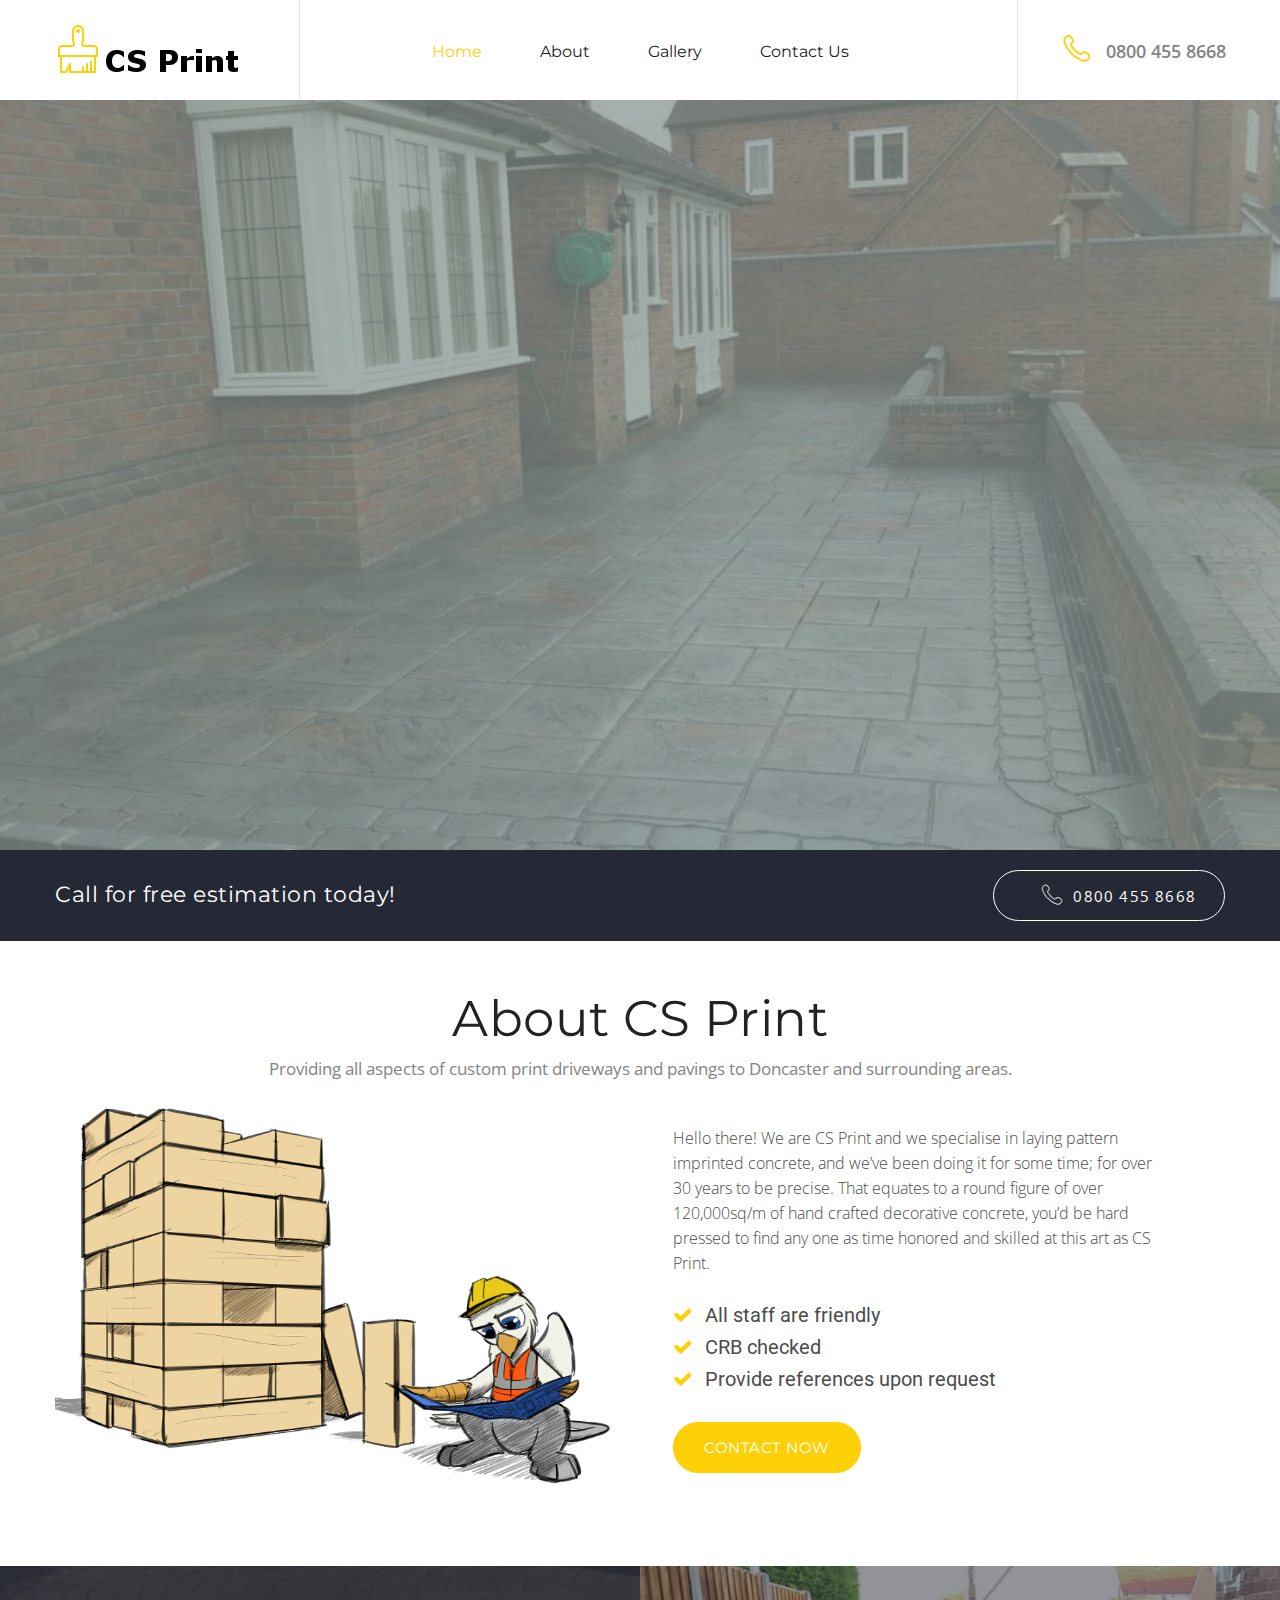
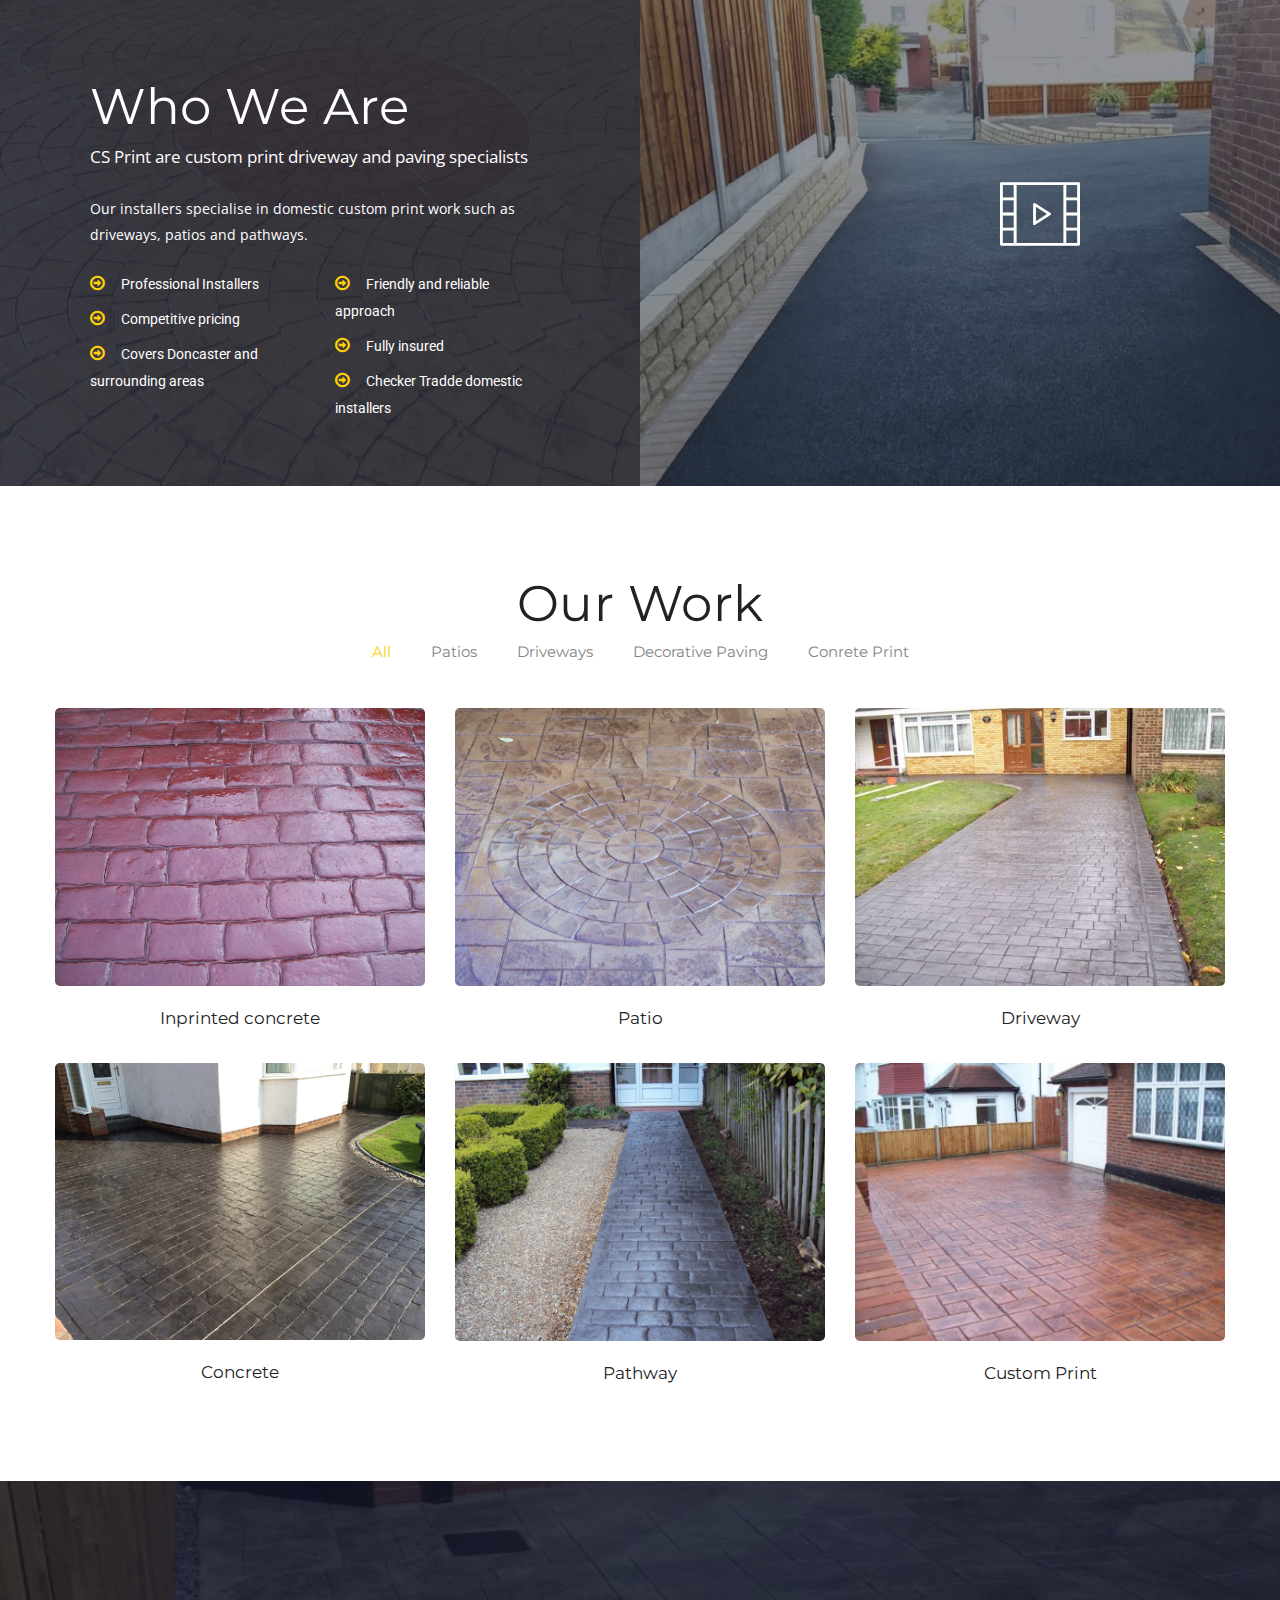
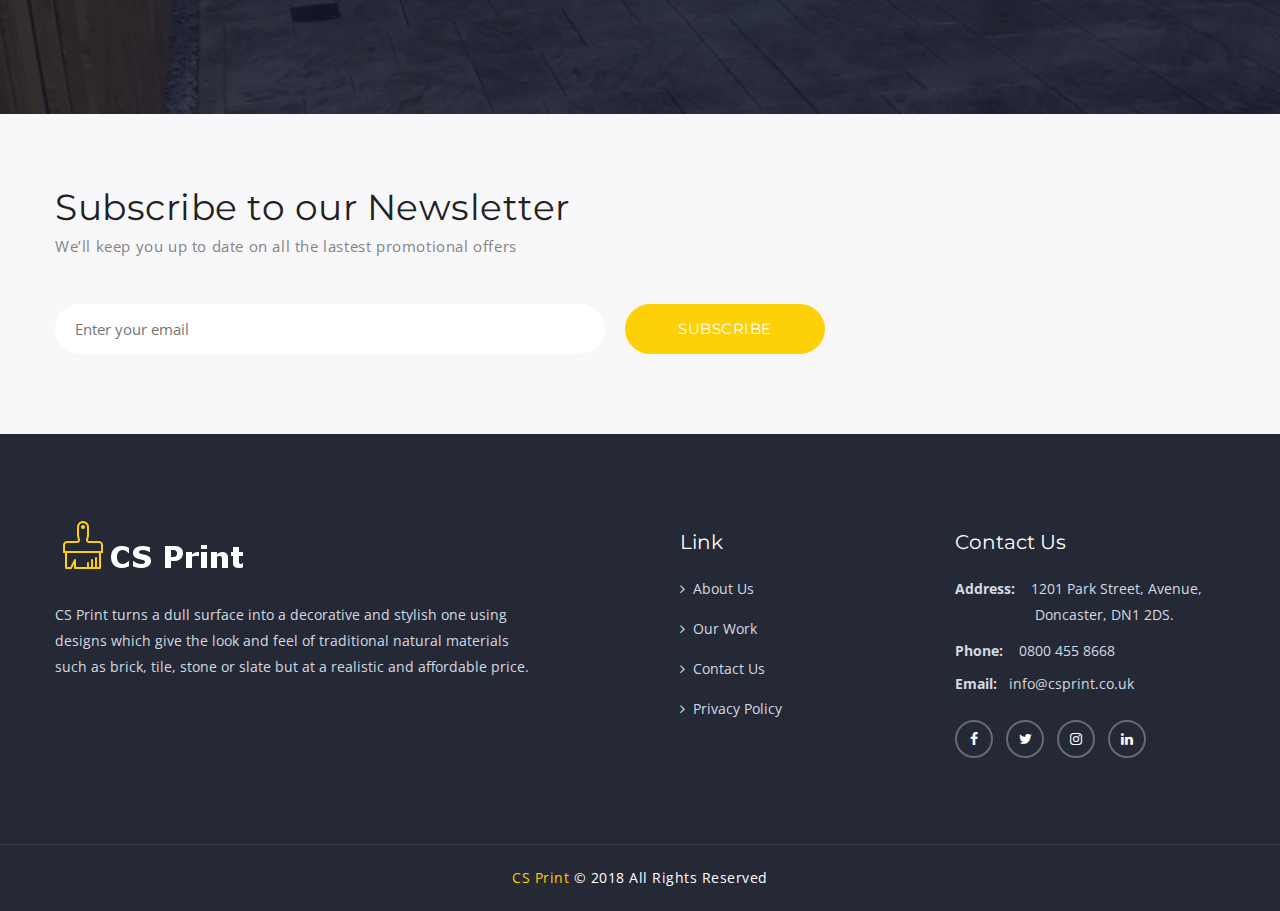
==== commit 3f592a2c: "Updated rest of site." ====
--- a/index.html
+++ b/index.html
@@ -71,9 +71,9 @@
                             <div class="navbar-collapse collapse clearfix">
                                 <ul class="navigation clearfix">
                                     <li class="current"><a href="index.html">Home</a></li>
-                                    <li><a href="#">About</a></li>
-                                    <li><a href="#">Gallery</a></li>
-                                    <li><a href="#">Contact us</a></li>
+                                    <li><a href="about.html">About</a></li>
+                                    <li><a href="gallery.html">Gallery</a></li>
+                                    <li><a href="contact.html">Contact us</a></li>
                                 </ul>
                             </div>
                         </nav>
@@ -111,7 +111,7 @@
                             data-splitin="none" data-splitout="none" data-responsive_offset="on" data-start="2300">
                             <div class="slide-content-box">
                                 <div class="button home-title">
-                                    <a class="btn-style-one home-title" href="">Contact Us</a>
+                                    <a class="btn-style-one home-title" href="contact.html">Contact Us</a>
                                 </div>
                             </div>
                         </div>
@@ -130,7 +130,7 @@
                             data-splitin="none" data-splitout="none" data-responsive_offset="on" data-start="2300">
                             <div class="slide-content-box">
                                 <div class="button home-title">
-                                    <a class="btn-style-one home-title" href="">Contact Us</a>
+                                    <a class="btn-style-one home-title" href="contact.html">Contact Us</a>
                                 </div>
                             </div>
                         </div>
@@ -148,7 +148,7 @@
                     <h5>Call for free estimation today!</h5>
                 </div>
                 <div class="link-btn pull-right">
-                    <a href="#"><i class="flaticon-phone-call pad-right"></i>0800 455 8668</a>
+                    <a href="contact.html"><i class="flaticon-phone-call pad-right"></i>0800 455 8668</a>
                 </div>
             </div>
         </section>
@@ -167,7 +167,7 @@
                     <div class="left-column col-md-6 col-sm-12 col-xs-12">
                         <div class="image-holder">
                             <figure>
-                                <img src="images/about/working-plaster.jpg" alt="">
+                                <img src="images/about/construction.png" alt="">
                             </figure>
                         </div>
                     </div>
@@ -181,7 +181,7 @@
                                 <li><i class="fa fa-check" aria-hidden="true"></i>Provide references upon request</li>
                             </ul>
                             <div class="link-btn">
-                                <a href="#" class="btn-style-one">contact now</a>
+                                <a href="contact.html" class="btn-style-one">Contact now</a>
                             </div>
                         </div>
                     </div>
@@ -416,92 +416,6 @@
             </div>
         </section>
         <!--End Fact Counter-->
-
-
-        <!--team section
-        <section class="team-section">
-            <div class="container">
-                <div class="section-title text-center">
-                    <h3>Our Electricians</h3>
-                    <p>Our electricians specialise in all aspects of electrical work</p>
-                </div>
-                <div class="row">
-                    <div class="col-md-4 col-sm-6 col-xs-12">
-                        <div class="image-holder">
-                            <div class="image-box">
-                                <figure>
-                                    <a href="#"><img src="images/team/1.jpg" alt=""></a>
-                                </figure>
-                            </div>
-                            <div class="content-text text-center">
-                                <h6>Jamie Doe</h6>
-                                <p>Electrician</p>
-                            </div>
-                            <div class="overly-text text-center">
-                                <a href="#">
-                                    <h6>Jamie Doe</h6>
-                                </a>
-                                <p>Electrician</p>
-                                <ul class="social-links">
-                                    <li><a href="#"><i class="fa fa-facebook" aria-hidden="true"></i></a></li>
-                                    <li><a href="#"><i class="fa fa-twitter" aria-hidden="true"></i></a></li>
-                                    <li><a href="#"><i class="fa fa-linkedin" aria-hidden="true"></i></a></li>
-                                </ul>
-                            </div>
-                        </div>
-                    </div>
-                    <div class="col-md-4 col-sm-6 col-xs-12">
-                        <div class="image-holder">
-                            <div class="image-box">
-                                <figure>
-                                    <a href="#"><img src="images/team/2.jpg" alt=""></a>
-                                </figure>
-                            </div>
-                            <div class="content-text text-center">
-                                <h6>John Doe</h6>
-                                <p>Electrician</p>
-                            </div>
-                            <div class="overly-text text-center">
-                                <a href="#">
-                                    <h6>John Doe</h6>
-                                </a>
-                                <p>Electrician</p>
-                                <ul class="social-links">
-                                    <li><a href="#"><i class="fa fa-facebook" aria-hidden="true"></i></a></li>
-                                    <li><a href="#"><i class="fa fa-twitter" aria-hidden="true"></i></a></li>
-                                </ul>
-                            </div>
-                        </div>
-                    </div>
-                    <div class="col-md-4 col-sm-6 col-xs-12">
-                        <div class="image-holder">
-                            <div class="image-box">
-                                <figure>
-                                    <a href="#"><img src="images/team/3.jpg" alt=""></a>
-                                </figure>
-                            </div>
-                            <div class="content-text text-center">
-                                <h6>Jonny Doe</h6>
-                                <p>Electrician</p>
-                            </div>
-                            <div class="overly-text text-center">
-                                <a href="#">
-                                    <h6>Jonny Doe</h6>
-                                </a>
-                                <p>Electrician</p>
-                                <ul class="social-links">
-                                    <li><a href="#"><i class="fa fa-facebook" aria-hidden="true"></i></a></li>
-                                    <li><a href="#"><i class="fa fa-twitter" aria-hidden="true"></i></a></li>
-                                    <li><a href="#"><i class="fa fa-linkedin" aria-hidden="true"></i></a></li>
-                                </ul>
-                            </div>
-                        </div>
-                    </div>
-                </div>
-            </div>
-        </section>
-        End team section-->
-
 
         <!--testimonials section
         <section class="testimonials-section" style="background-image: url(./images/testimonials/1.jpg);">
@@ -560,7 +474,7 @@
         <!--End testimonials section-->
 
 
-        <!--blog section-->
+        <!--Newsletter section-->
         <section class="subscribe-section">
             <div class="container">
                 <div class="section-text">
@@ -581,7 +495,7 @@
                 </form>
             </div>
         </section>
-        <!--blog section-->
+        <!--Newsletter section-->
 
 
         <!--main-footer-->
@@ -607,9 +521,9 @@
                                     <div class="menu-link">
                                         <h6>Link</h6>
                                         <ul>
-                                            <li><a href="#"><i class="fa fa-angle-right" aria-hidden="true"></i>About Us</a></li>
-                                            <li><a href="#"><i class="fa fa-angle-right" aria-hidden="true"></i>Our Work</a></li>
-                                            <li><a href="#"><i class="fa fa-angle-right" aria-hidden="true"></i>Contact Us</a></li>
+                                            <li><a href="about.html"><i class="fa fa-angle-right" aria-hidden="true"></i>About Us</a></li>
+                                            <li><a href="gallery.html"><i class="fa fa-angle-right" aria-hidden="true"></i>Our Work</a></li>
+                                            <li><a href="contact.html"><i class="fa fa-angle-right" aria-hidden="true"></i>Contact Us</a></li>
                                             <li><a href="#"><i class="fa fa-angle-right" aria-hidden="true"></i>Privacy Policy</a></li>
                                         </ul>
                                     </div>
@@ -620,7 +534,7 @@
                                         <ul class="location-info">
                                             <li><strong>Address:</strong>&nbsp;&nbsp;&nbsp; 1201 Park Street, Avenue, <br> &nbsp;&nbsp;&nbsp;&nbsp;&nbsp;&nbsp;&nbsp;&nbsp;&nbsp;&nbsp;&nbsp;&nbsp;&nbsp;&nbsp;&nbsp;&nbsp;&nbsp;&nbsp;&nbsp; Doncaster, DN1 2DS.</li>
                                             <li><strong>Phone: </strong>&nbsp;&nbsp; 0800 455 8668</li>
-                                            <li><strong>Email: </strong>&nbsp; <a href="#">info@csprint.co.uk</a></li>
+                                            <li><strong>Email: </strong>&nbsp; <a href="contact.html">info@csprint.co.uk</a></li>
                                         </ul>
                                         <ul class="social-links">
                                             <li><a href="#"><i class="fa fa-facebook" aria-hidden="true"></i></a></li>
--- a/css/responsive.css
+++ b/css/responsive.css
@@ -435,9 +435,7 @@
 .about-section .image-holder img {
     width: 100%!important;
     height: 100%!important;
-    border-style: groove;
-    border-color: #fdd007;
-    border-width: 10px;
+
 }
 .about-section .image-text {
     padding-left: 18px;
--- a/css/style.css
+++ b/css/style.css
@@ -149,22 +149,22 @@
 }
 
 .section-title h3 {
-	font-size: 36px;
-	line-height: 46px;
+	font-size: 50px;
+	line-height: 55px;
 	color: #222222;
 	font-weight: 400;
 	text-transform: capitalize;
 	letter-spacing: .5px;
-	padding-bottom: 3px;
+	padding-bottom: 5px;
 	font-family: 'Montserrat', sans-serif;
 }
 
 .section-title p {
-	font-size: 16px;
-	line-height: 26px;
-	font-weight: 400;
-	color: #848484;
-	font-family: 'Open Sans', sans-serif;
+    font-size: 17px;
+    line-height: 35px;
+    font-weight: 400;
+    color: #848484;
+    font-family: 'Open Sans', sans-serif;
 }
 
 .strike-through {
@@ -694,9 +694,9 @@
 ***/
 
 .about-section {
-	position: relative;
-	padding-top: 90px;
-	padding-bottom: 48px;
+    position: relative;
+    padding-top: 50px;
+    padding-bottom: 70px;
 }
 
 .about-section .light-image {
@@ -712,9 +712,6 @@
 .about-section .image-holder img {
 	width: 100%;
 	height: 400px;
-	border-style: groove;
-	border-color: #fdd007;
-	border-width: 10px;
 }
 
 .about-section .image-text {
@@ -724,11 +721,11 @@
 }
 
 .about-section .image-text p {
-	font-size: 14px;
-	line-height: 26px;
-	font-weight: 400;
-	color: #848484;
-	font-family: 'Open Sans', sans-serif;
+    font-size: 16px;
+    line-height: 25px;
+    font-weight: 300;
+    color: #4c4c4c;
+    font-family: 'Open Sans', sans-serif;
 }
 
 .about-section .image-text .check-menu {
@@ -736,16 +733,16 @@
 }
 
 .about-section .image-text .check-menu li {
-	font-size: 14px;
-	line-height: 26px;
-	font-weight: 400;
-	color: #848484;
-	padding-top: 6px;
-	font-family: 'Roboto', sans-serif;
+    font-size: 20px;
+    line-height: 26px;
+    font-weight: 400;
+    color: #4c4c4c;
+    padding-top: 6px;
+    font-family: 'Roboto', sans-serif;
 }
 
 .about-section .image-text .check-menu li i {
-	font-size: 14px;
+	font-size: 20px;
 	color: #fdd007;
 	margin-right: 12px;
 }
@@ -2646,2651 +2643,4 @@
 .default-form form input::-webkit-input-placeholder {
 	color: #9e9e9e;
 }
-/*Electrician HTML5 Template */
-
-/************ TABLE OF CONTENTS ***************
-1. Google Fonts
-2. Reset
-3. Global
-4. Scroll To Top
-5. Preloader
-6. Main Header
-7. Rev Slider Wrapper
-8. Caption Section
-9. About Section
-10. Wellcome Section
-11. Service Section
-12. Fact Counter Section
-13. Team Section
-14. Testimonials Section
-15. Blog Section
-16. Subscribe Section
-17. Footer Style
-18. Page Title
-19. Title Menu
-20. Service Details
-21. Masonry Gallery
-22. Error Section
-23. Contact Section
-24. Google Map Area
-25. Faq Page
-26. Blog Page
-27. Styled Pagination
-28. Blog Details
-
-**********************************************/
-
-/*** 
-
-====================================================================
-	Google Fonts
-====================================================================
-
- ***/
-
-@import url('https://fonts.googleapis.com/css?family=Montserrat:400,700');
-@import url('https://fonts.googleapis.com/css?family=Open+Sans:300,400,600');
-@import url('https://fonts.googleapis.com/css?family=Roboto');
-
-
-/*** 
-
-====================================================================
-	Reset
-====================================================================
-
- ***/
-
-@import url('font-awesome.min.css');
-@import url('flaticon.css');
-@import url('animate.min.css');
-@import url('owl.css');
-@import url(bootstrap.min.css);
-
-
-@import url(../assets/revolution/css/settings.css);
-@import url(../assets/revolution/css/layers.css);
-@import url(../assets/revolution/css/navigation.css);
-
-@import url('bootstrap-select.min.css');
-@import url('jquery-ui/jquery-ui.css');
-@import url('timePicker.css');
-@import url('jquery.bxslider.css');
-@import url('jquery.fancybox.css');
-@import url('hover.css');
-
-
-@media (min-width:1200px) {
-	.container {
-		padding: 0px;
-	}
-}
-
-
-* {
-	margin: 0px;
-	padding: 0px;
-	border: none;
-	outline: none;
-}
-
-
-
-/*** 
-
-====================================================================
-	Global style
-====================================================================
-
- ***/
-
-body {
-	font-size: 15px;
-	color: #777777;
-	line-height: 1.8em;
-	font-weight: 400;
-	background: #ffffff;
-	background-size: cover;
-	background-repeat: no-repeat;
-	background-position: center top;
-	-webkit-font-smoothing: antialiased;
-	font-family: 'Open Sans', sans-serif;
-}
-
-.page-wrapper {
-	overflow: hidden;
-}
-
-a {
-	text-decoration: none;
-	cursor: pointer;
-}
-
-a:hover,
-a:focus,
-a:visited {
-	text-decoration: none;
-	outline: none;
-}
-
-h1,
-h2,
-h3,
-h4,
-h5,
-h6 {
-	position: relative;
-	font-family: 'Montserrat', sans-serif;
-	margin: 0px;
-}
-
-input,
-button,
-select,
-textarea {
-	font-family: 'Open Sans', sans-serif;
-}
-
-p {
-	position: relative;
-	line-height: 1.8em;
-}
-
-.section-title h3 {
-	font-size: 36px;
-	line-height: 46px;
-	color: #222222;
-	font-weight: 400;
-	text-transform: capitalize;
-	letter-spacing: .5px;
-	padding-bottom: 3px;
-	font-family: 'Montserrat', sans-serif;
-}
-
-.section-title p {
-	font-size: 16px;
-	line-height: 26px;
-	font-weight: 400;
-	color: #848484;
-	font-family: 'Open Sans', sans-serif;
-}
-
-.strike-through {
-	text-decoration: line-through;
-}
-
-.auto-container {
-	position: static;
-	max-width: 1200px;
-	padding: 0px 15px;
-	margin: 0 auto;
-}
-
-.small-container {
-	max-width: 680px;
-	margin: 0 auto;
-}
-
-.page-wrapper {
-	position: relative;
-	margin: 0 auto;
-	width: 100%;
-	min-width: 300px;
-}
-
-ul,
-li {
-	list-style: none;
-	padding: 0px;
-	margin: 0px;
-}
-
-.anim-3,
-.anim-3-all * {
-	transition: all 0.3s ease;
-	-moz-transition: all 0.3s ease;
-	-webkit-transition: all 0.3s ease;
-	-ms-transition: all 0.3s ease;
-	-o-transition: all 0.3s ease;
-}
-
-.anim-5,
-.anim-5-all * {
-	transition: all 0.5s ease;
-	-moz-transition: all 0.5s ease;
-	-webkit-transition: all 0.5s ease;
-	-ms-transition: all 0.5s ease;
-	-o-transition: all 0.5s ease;
-}
-
-.anim-7,
-.anim-7-all * {
-	transition: all 0.7s ease;
-	-moz-transition: all 0.7s ease;
-	-webkit-transition: all 0.7s ease;
-	-ms-transition: all 0.7s ease;
-	-o-transition: all 0.7s ease;
-}
-
-.btn-style-one {
-	font-size: 15px;
-	font-weight: 400;
-	color: #ffffff;
-	line-height: 25px;
-	padding: 12px 30px;
-	background: #fdd007;
-	border: 1px solid #fdd007;
-	border-radius: 25px;
-	display: inline-block;
-	letter-spacing: .5px;
-	text-transform: uppercase;
-	font-family: 'Montserrat', sans-serif;
-	transition: all 0.5s ease;
-	-moz-transition: all 0.5s ease;
-	-webkit-transition: all 0.5s ease;
-	-ms-transition: all 0.5s ease;
-	-o-transition: all 0.5s ease;
-}
-
-.btn-style-one:hover {
-	color: #fdd007;
-	border: 1px solid #fdd007;
-	background: transparent;
-	transition: all 0.5s ease;
-	-moz-transition: all 0.5s ease;
-	-webkit-transition: all 0.5s ease;
-	-ms-transition: all 0.5s ease;
-	-o-transition: all 0.5s ease;
-}
-
-.btn-style-two {
-	font-size: 15px;
-	font-weight: 700;
-	color: #848484;
-	line-height: 25px;
-	padding: 12px 30px;
-	background: transparent;
-	display: inline-block;
-	border: 1px solid #e5e5e5;
-	border-radius: 28px;
-	text-transform: uppercase;
-	font-family: 'Open Sans', sans-serif;
-	transition: all 0.5s ease;
-	-moz-transition: all 0.5s ease;
-	-webkit-transition: all 0.5s ease;
-	-ms-transition: all 0.5s ease;
-	-o-transition: all 0.5s ease;
-}
-
-.btn-style-two:hover {
-	color: #ffffff;
-	background: #fdd007;
-	border: 1px solid #fdd007;
-	transition: all 0.5s ease;
-	-moz-transition: all 0.5s ease;
-	-webkit-transition: all 0.5s ease;
-	-ms-transition: all 0.5s ease;
-	-o-transition: all 0.5s ease;
-}
-
-/*** 
-
-====================================================================
-	Preloader style
-====================================================================
-
-***/
-
-.preloader {
-	position: fixed;
-	left: 0px;
-	top: 0px;
-	height: 100%;
-	width: 100%;
-	z-index: 999999;
-	background-color: #ffffff;
-	background-position: center center;
-	background-repeat: no-repeat;
-	background-image: url(../images/icons/preloader.gif);
-}
-
-/*** 
-
-====================================================================
-	Scroll To Top style
-====================================================================
-
-***/
-
-.scroll-to-top {
-	position: fixed;
-	bottom: 40px;
-	right: 40px;
-	color: #ffffff;
-	font-size: 24px;
-	line-height: 40px;
-	width: 45px;
-	height: 45px;
-	border: 1px solid #fdd007;
-	background: #fdd007;
-	text-align: center;
-	z-index: 100;
-	cursor: pointer;
-	display: none;
-	border-radius: 50%;
-	transition: all 500ms ease;
-	-moz-transition: all 500ms ease;
-	-webkit-transition: all 500ms ease;
-	-ms-transition: all 500ms ease;
-	-o-transition: all 500ms ease;
-}
-
-.scroll-to-top:hover {
-	background: #ffffff;
-	color: #fdd007;
-	border-color: #fdd007;
-	transition: all 500ms ease;
-}
-
-/*** 
-
-====================================================================
-	Main Header
-====================================================================
-
-***/
-
-@-webkit-keyframes menu_sticky {
-	0% {
-		margin-top: -150px;
-	}
-	50% {
-		margin-top: -130px;
-	}
-	100% {
-		margin-top: 0;
-	}
-}
-
-@keyframes menu_sticky {
-	0% {
-		margin-top: -150px;
-	}
-	50% {
-		margin-top: -130px;
-	}
-	100% {
-		margin-top: 0;
-	}
-}
-
-.main-header {
-	position: relative;
-	width: 100%;
-	background: #ffffff;
-	z-index: 9999;
-	padding-top: 20px;
-	padding-bottom: 16px;
-	transition: all 500ms ease;
-	-moz-transition: all 500ms ease;
-	-webkit-transition: all 500ms ease;
-	-ms-transition: all 500ms ease;
-	-o-transition: all 500ms ease;
-}
-
-.fixed-header {
-	position: fixed;
-	top: 0px;
-	left: 0px;
-	z-index: 9999;
-	transition: all 500ms ease;
-	-webkit-animation-name: menu_sticky;
-	animation-name: menu_sticky;
-	-webkit-animation-duration: 0.60s;
-	animation-duration: 0.60s;
-	-webkit-animation-timing-function: ease-out;
-	animation-timing-function: ease-out;
-	box-shadow: 0px 3px 20px 0px rgba(0, 0, 0, 0.11);
-}
-
-.main-menu .navbar-collapse {
-	padding: 0px;
-}
-
-.main-menu .navigation {
-	position: relative;
-	margin: 0px;
-}
-
-.main-menu .navigation>li {
-	position: relative;
-	text-align: left;
-	padding: 0px 27px;
-	display: inline-block;
-}
-
-.main-menu .navigation>li>a {
-	position: relative;
-	display: block;
-	font-size: 16px;
-	color: #222222;
-	line-height: 32px;
-	font-weight: 400;
-	padding: 16px 0px;
-	opacity: 1;
-	font-family: 'Montserrat', sans-serif;
-	text-transform: capitalize;
-	transition: all 500ms ease;
-	-moz-transition: all 500ms ease;
-	-webkit-transition: all 500ms ease;
-	-ms-transition: all 500ms ease;
-	-o-transition: all 500ms ease;
-}
-
-.main-menu .navigation>li:hover>a,
-.main-menu .navigation>li.current>a,
-.main-menu .navigation>li.current-menu-item>a {
-	position: relative;
-	opacity: 1;
-	color: #fdd007;
-	transition: all 500ms ease;
-}
-
-.main-menu .navigation>li>ul {
-	position: absolute;
-	left: 0px;
-	top: 123%;
-	width: 220px;
-	padding: 0px;
-	z-index: 1;
-	display: none;
-	background: #012f5d;
-	border-top: 3px solid #ffffff;
-	transition: all 500ms ease;
-	-moz-transition: all 500ms ease;
-	-webkit-transition: all 500ms ease;
-	-ms-transition: all 500ms ease;
-	-o-transition: all 500ms ease;
-}
-
-.main-menu .navigation>li>ul>li {
-	position: relative;
-	width: 100%;
-	text-align: left;
-	border-bottom: 1px solid #e5e5e5;
-}
-
-.main-menu .navigation>li>ul>li:last-child {
-	border-bottom: none;
-}
-
-.main-menu .navigation>li>ul>li>a {
-	position: relative;
-	display: block;
-	padding: 15px;
-	line-height: 26px;
-	font-weight: 700;
-	font-size: 14px;
-	text-transform: capitalize;
-	color: #ffffff;
-	background: #fdd007;
-	transition: all 500ms ease;
-	-moz-transition: all 500ms ease;
-	-webkit-transition: all 500ms ease;
-	-ms-transition: all 500ms ease;
-	-o-transition: all 500ms ease;
-}
-
-.main-menu .navigation>li>ul>li>a:hover {
-	color: #fdd007;
-	background: #ffffff;
-	transition: all 500ms ease;
-}
-
-.main-menu .navigation>li.dropdown:hover>ul {
-	visibility: visible;
-	opacity: 1;
-	top: 123%;
-	transition: all 500ms ease;
-}
-
-.main-menu .navbar-collapse>ul li.dropdown .dropdown-btn {
-	display: none;
-}
-
-.main-header .main-logo {
-	position: absolute;
-	top: 0px;
-	left: 0px;
-}
-
-.main-header .main-logo img {
-	padding: 20px 50px;
-	border-right: 1px solid #e5e5e5;
-}
-
-.main-header .contact-links {
-	position: absolute;
-	top: 0px;
-	right: 8px;
-}
-
-.main-header .contact-links h6 {
-	font-size: 18px;
-	line-height: 24px;
-	font-weight: 600;
-	padding: 36px 46px;
-	color: #848484;
-	font-family: 'Open Sans', sans-serif;
-	border-left: 1px solid #e5e5e5;
-}
-
-.main-header .contact-links h6 i:before {
-	margin-left: 0px;
-	font-size: 26px;
-	color: #fdd007;
-	margin-right: 16px;
-}
-
-
-/*** 
-=============================================
-    Rev Slider Wrapper
-=============================================
-***/
-
-.rev_slider_wrapper .slide-content-box h1 {
-	color: #ffffff;
-	font-size: 70px;
-	line-height: 80px;
-	font-weight: 700;
-	font-family: 'Montserrat', sans-serif;
-}
-
-.rev_slider_wrapper .slide-content-box p {
-	color: #ffffff;
-	font-size: 16px;
-	line-height: 26px;
-	font-weight: 400;
-	padding-top: 20px;
-	font-family: 'Open Sans', sans-serif;
-}
-
-.rev_slider_wrapper .slide-content-box .button a {
-	background: #fff;
-	padding: 15px 40px;
-	color: #ffffff;
-	border: 1px solid #fdd007;
-	background: #fdd007;
-	transition: all 500ms ease !important;
-	-moz-transition: all 500ms ease !important;
-	-webkit-transition: all 500ms ease !important;
-	-ms-transition: all 500ms ease !important;
-	-o-transition: all 500ms ease !important;
-}
-
-.rev_slider_wrapper .slide-content-box .button a:hover {
-	background: transparent;
-	color: #fdd007;
-	transition: all 500ms ease !important;
-	-moz-transition: all 500ms ease !important;
-	-webkit-transition: all 500ms ease !important;
-	-ms-transition: all 500ms ease !important;
-	-o-transition: all 500ms ease !important;
-}
-
-.rev_slider_wrapper .slotholder {
-	position: relative;
-}
-
-.slotholder:after {
-	background: rgba(20, 47, 42, 0.6);
-	width: 100%;
-	height: 100%;
-	content: "";
-	position: absolute;
-	left: 0;
-	top: 0;
-	bottom: 0;
-	pointer-events: none;
-}
-
-.tp-bannertimer {
-	display: none;
-}
-
-.rev_slider_wrapper .tparrows {
-	background: transparent;
-	border: 1px solid #fff;
-	width: 55px;
-	height: 55px;
-	border-radius: 50%;
-}
-
-.rev_slider_wrapper .tparrows:before {
-	font-family: "FontAwesome";
-	font-size: 14px;
-	color: #fff;
-	display: block;
-	line-height: 50px;
-	text-align: center;
-}
-
-
-/*** 
-
-====================================================================
-	Caption Section
-====================================================================
-
-***/
-
-.caption-section {
-	position: relative;
-	padding: 20px 0px;
-	background: #252936;
-}
-
-.caption-section h5 {
-	font-size: 22px;
-	color: #ffffff;
-	line-height: 32px;
-	font-weight: 400;
-	padding: 9px 0px;
-	letter-spacing: .5px;
-}
-
-.caption-section .link-btn a {
-	font-size: 15px;
-	color: #ffffff;
-	line-height: 28px;
-	padding: 10px 28px;
-	border-radius: 28px;
-	display: inline-block;
-	text-transform: uppercase;
-	border: 1px solid #ffffff;
-	background: transparent;
-	letter-spacing: 1.2px;
-	transition: all 500ms ease;
-	-moz-transition: all 500ms ease;
-	-webkit-transition: all 500ms ease;
-	-ms-transition: all 500ms ease;
-	-o-transition: all 500ms ease;
-}
-
-.caption-section .link-btn a:hover {
-	color: #fdd007;
-	border: 1px solid #fdd007;
-	transition: all 500ms ease;
-	-moz-transition: all 500ms ease;
-	-webkit-transition: all 500ms ease;
-	-ms-transition: all 500ms ease;
-	-o-transition: all 500ms ease;
-}
-
-.pad-right {
-	padding-right: 10px;
-}
-
-
-/*** 
-
-====================================================================
-	About Section
-====================================================================
-
-***/
-
-.about-section {
-	position: relative;
-	padding-top: 90px;
-	padding-bottom: 48px;
-}
-
-.about-section .light-image {
-	position: absolute;
-	left: 88px;
-	top: 0px;
-}
-
-.about-section .light-image img {
-	opacity: .5;
-}
-
-.about-section .image-holder img {
-	width: 100%;
-	height: 400px;
-	border-style: groove;
-	border-color: #fdd007;
-	border-width: 10px;
-}
-
-.about-section .image-text {
-	padding-left: 18px;
-	padding-right: 65px;
-	padding-top: 30px;
-}
-
-.about-section .image-text p {
-	font-size: 14px;
-	line-height: 26px;
-	font-weight: 400;
-	color: #848484;
-	font-family: 'Open Sans', sans-serif;
-}
-
-.about-section .image-text .check-menu {
-	padding-top: 10px;
-}
-
-.about-section .image-text .check-menu li {
-	font-size: 14px;
-	line-height: 26px;
-	font-weight: 400;
-	color: #848484;
-	padding-top: 6px;
-	font-family: 'Roboto', sans-serif;
-}
-
-.about-section .image-text .check-menu li i {
-	font-size: 14px;
-	color: #fdd007;
-	margin-right: 12px;
-}
-
-.about-section .image-text .link-btn {
-	padding-top: 30px;
-}
-
-
-/*** 
-
-====================================================================
-	Wellcome Section
-====================================================================
-
-***/
-
-.wellcome-section .content-text {
-	position: relative;
-	padding: 113px 90px;
-	margin-right: -15px;
-	height: 520px;
-	background-size: cover;
-	background-repeat: no-repeat;
-}
-
-.wellcome-section .content-text:before {
-	position: absolute;
-	top: 0px;
-	left: 0px;
-	content: '';
-	width: 100%;
-	height: 100%;
-	background: rgba(37, 41, 54, 0.9);
-}
-
-.wellcome-section .content-text .section-title h3 {
-	color: #ffffff;
-}
-
-.wellcome-section .content-text .section-title p {
-	color: #fffefe;
-}
-
-.wellcome-section .content-text .text {
-	font-size: 14px;
-	line-height: 26px;
-	font-weight: 400;
-	color: #fffefe;
-	padding-top: 12px;
-	font-family: 'Open Sans', sans-serif;
-}
-
-.wellcome-section .content-text .menu-list {
-	padding-top: 5px;
-}
-
-.wellcome-section .content-text .right-side {
-	margin-left: -52px;
-}
-
-.wellcome-section .content-text .menu-list li {
-	font-size: 14px;
-	line-height: 27px;
-	font-weight: 400;
-	color: #fffefe;
-	padding-top: 8px;
-	font-family: 'Roboto', sans-serif;
-}
-
-.wellcome-section .content-text .menu-list li i {
-	font-size: 17px;
-	margin-right: 16px;
-	color: #fdd007;
-}
-
-.wellcome-section .image-box {
-	position: relative;
-	margin-left: -15px;
-	height: 520px;
-}
-
-.wellcome-section .image-box img {
-	max-width: none;
-	height: 520px;
-}
-
-.wellcome-section .video-tour {
-	position: absolute;
-	top: 0px;
-	left: 0px;
-	width: 100%;
-	height: 100%;
-	padding: 235px 360px;
-	background: rgba(37, 41, 54, 0.5);
-}
-
-.wellcome-section .video-tour i:before {
-	color: #ffffff;
-	font-size: 80px;
-	margin-left: 0px;
-}
-
-
-/*** 
-
-====================================================================
-	Service Section
-====================================================================
-
-***/
-
-.service-section {
-	padding: 90px 0px;
-}
-
-.service-section .item-holder {
-	position: relative;
-	padding: 40px 30px;
-	border-radius: 8px;
-	border: 1px solid #e5e5e5;
-	margin-top: 75px;
-	transition: all 500ms ease;
-	-moz-transition: all 500ms ease;
-	-webkit-transition: all 500ms ease;
-	-ms-transition: all 500ms ease;
-	-o-transition: all 500ms ease;
-}
-
-.service-section .item-holder .icon-box {
-	position: absolute;
-	border: 1px solid #e5e5e5;
-	width: 85px;
-	height: 85px;
-	border-radius: 50%;
-	text-align: center;
-	line-height: 85px;
-	background: #ffffff;
-	display: inline-block;
-	top: -42px;
-	left: 142px;
-}
-
-.service-section .item-holder i:before {
-	font-size: 42px;
-	color: #848484;
-	margin-left: 0px;
-	transition: all 500ms ease;
-	-moz-transition: all 500ms ease;
-	-webkit-transition: all 500ms ease;
-	-ms-transition: all 500ms ease;
-	-o-transition: all 500ms ease;
-}
-
-.service-section .item-holder h6 {
-	font-size: 20px;
-	line-height: 30px;
-	color: #222222;
-	padding-top: 24px;
-	padding-bottom: 10px;
-	text-transform: capitalize;
-}
-
-.service-section .item-holder p {
-	font-size: 14px;
-	line-height: 26px;
-	color: #848484;
-	font-family: 'Open Sans', sans-serif;
-}
-
-.service-section .item-holder .link-btn {
-	padding-top: 20px;
-}
-
-.service-section .item-holder .link-btn a {
-	padding: 12px 28px;
-	font-size: 15px;
-	line-height: 28px;
-	font-weight: 400;
-	color: #848484;
-	border: 1px solid #e5e5e5;
-	border-radius: 25px;
-	text-transform: capitalize;
-	font-family: 'Open Sans', sans-serif;
-	transition: all 1500ms ease;
-}
-
-.service-section .item-holder:hover {
-	border-color: #ffffff;
-	box-shadow: 0 0 20px 5px #f7f7f7;
-	transition: all 1500ms ease;
-}
-
-.service-section .item-holder:hover i:before {
-	color: #fdd007;
-	transition: all 500ms ease;
-}
-
-.service-section .item-holder:hover .link-btn a {
-	color: #ffffff;
-	background: #fdd007;
-	transition: all 1500ms ease;
-}
-
-
-/*** 
-
-====================================================================
-  Fact Counter Section
-====================================================================
-
-***/
-
-.fact-counter {
-	position: relative;
-	padding-top: 90px;
-	padding-bottom: 85px;
-	background-repeat: no-repeat !important;
-	background-size: cover !important;
-	background-position: center center;
-	overflow: hidden;
-	color: #ffffff;
-}
-
-.fact-counter:before {
-	content: '';
-	position: absolute;
-	left: 0px;
-	top: 0px;
-	width: 100%;
-	height: 100%;
-	z-index: 0;
-	background: rgba(6, 13, 33, 0.8);
-}
-
-.fact-counter .column .item {
-	position: relative;
-	text-align: left;
-	z-index: 5;
-}
-
-.fact-counter .column i:before {
-	font-size: 60px;
-	top: 0px;
-	left: 0px;
-}
-
-.fact-counter .item .icon-box {
-	position: absolute;
-	top: 15px;
-	left: -10px;
-}
-
-.fact-counter .item .content-text {
-	position: relative;
-	padding-left: 25px;
-	margin-left: 90px;
-}
-
-.fact-counter .item .content-text:before {
-	position: absolute;
-	top: 0px;
-	left: 0px;
-	content: '';
-	height: 58px;
-	border-left: 1px solid #9b9ea5;
-}
-
-.fact-counter .count-outer span {
-	position: relative;
-	font-size: 40px;
-	font-weight: 400;
-	color: #ffffff;
-	font-family: 'Montserrat', sans-serif;
-}
-
-.fact-counter .column .counter-title {
-	position: relative;
-	font-size: 18px;
-	line-height: 22px;
-	font-weight: 400;
-	font-family: 'Montserrat', sans-serif;
-	text-transform: capitalize;
-	color: #ffffff;
-}
-
-
-/*** 
-
-====================================================================
-	Team Section
-====================================================================
-
-***/
-
-.team-section {
-	padding-top: 90px;
-	padding-bottom: 60px;
-}
-
-.team-section .section-title {
-	padding-bottom: 38px;
-}
-
-.team-section .image-holder img {
-	border-radius: 8px 8px 0px 0px;
-}
-
-.team-section .image-holder {
-	position: relative;
-	overflow: hidden;
-	margin-bottom: 30px;
-}
-
-.team-section .image-holder .image-box {
-	position: relative;
-	transition: all 500ms ease;
-}
-
-.team-section .image-holder .image-box:before {
-	position: absolute;
-	top: -100%;
-	left: 0px;
-	width: 100%;
-	height: 100%;
-	content: '';
-	background: rgba(3, 13, 42, 0.3);
-	transition: all 500ms ease;
-}
-
-.team-section .image-holder:hover .image-box:before {
-	top: 0px;
-	transition: all 500ms ease;
-}
-
-.team-section .image-holder h6 {
-	font-size: 20px;
-	font-weight: 400;
-	line-height: 32px;
-	color: #222222;
-	padding-top: 22px;
-	padding-bottom: 5px;
-	font-family: 'Montserrat', sans-serif;
-}
-
-.team-section .image-holder p {
-	font-size: 14px;
-	font-weight: 400;
-	line-height: 26px;
-	color: #fdd007;
-	padding-bottom: 15px;
-	font-family: 'Montserrat', sans-serif;
-}
-
-.team-section .image-holder .overly-text p {
-	padding-bottom: 10px;
-}
-
-.team-section .image-holder .social-links {
-	padding: 18px 0px;
-	margin: 0px 30px;
-	border-top: 1px solid #e5e5e5;
-}
-
-.team-section .image-holder .social-links li {
-	display: inline-block;
-	padding: 2px;
-}
-
-.team-section .image-holder .social-links li i {
-	font-size: 15px;
-	color: #848484;
-	width: 42px;
-	height: 42px;
-	line-height: 42px;
-	border-radius: 50%;
-	border: 1px solid #e5e5e5;
-	transition: all 500ms ease;
-}
-
-.team-section .image-holder .social-links li i:hover {
-	color: #ffffff;
-	border-color: #fdd007;
-	background: #fdd007;
-	transition: all 500ms ease;
-}
-
-.team-section .image-holder .content-text {
-	position: relative;
-	border: 1px solid #e5e5e5;
-	border-top: none;
-	opacity: 1;
-	border-radius: 0px 0px 8px 8px;
-	transition: all 500ms ease;
-}
-
-.team-section .image-holder .overly-text {
-	position: absolute;
-	width: 100%;
-	background: #ffffff;
-	border-radius: 0px 0px 8px 8px;
-	border: 1px solid #e5e5e5;
-	border-top: none;
-	opacity: -1;
-	bottom: -80px;
-	transition: all 500ms ease;
-}
-
-.team-section .image-holder:hober .content-text {
-	opacity: -1;
-	transition: all 500ms ease;
-}
-
-.team-section .image-holder:hover .overly-text {
-	opacity: 1;
-	bottom: 0px;
-	transition: all 500ms ease;
-}
-
-
-/*** 
-
-====================================================================
-	Testimonials Section
-====================================================================
-
-***/
-
-.testimonials-section {
-	position: relative;
-	padding-top: 100px;
-	padding-bottom: 148px;
-	background-size: cover;
-	background-repeat: no-repeat;
-}
-
-.testimonials-section:before {
-	position: absolute;
-	top: 0px;
-	left: 0px;
-	right: 0px;
-	bottom: 0px;
-	content: '';
-	background: rgba(37, 41, 54, 0.8);
-}
-
-.testimonials-section .testimonial-carousel {
-	width: 920px;
-	margin: 0 auto;
-	cursor: -webkit-grab;
-}
-
-.testimonials-section .owl-carousel .owl-item img {
-	display: inline-block;
-}
-
-.testimonials-section .icon-box {
-	position: relative;
-	width: 100px;
-	height: 100px;
-	margin: 0 auto;
-}
-
-.testimonials-section .icon-box i {
-	position: absolute;
-	left: 3px;
-	bottom: 4px;
-	font-size: 15px;
-	width: 30px;
-	height: 30px;
-	line-height: 30px;
-	color: #ffffff;
-	background: #a2a4aa;
-	border-radius: 50%;
-}
-
-.testimonials-section p {
-	font-size: 18px;
-	line-height: 34px;
-	color: #ffffff;
-	font-weight: 400;
-	padding-top: 32px;
-	padding-bottom: 16px;
-	font-family: 'Open Sans', sans-serif;
-}
-
-.testimonials-section .image-content h6 {
-	font-size: 16px;
-	line-height: 20px;
-	color: #fdd007;
-	font-weight: 400;
-	padding-top: 5px;
-	text-transform: capitalize;
-	font-family: 'Montserrat', sans-serif;
-}
-
-.testimonials-section .image-content span {
-	font-size: 13px;
-	color: #ffffff;
-	font-weight: 400;
-	line-height: 14px;
-	text-transform: capitalize;
-	font-family: 'Open Sans', sans-serif;
-}
-
-.testimonials-section .owl-theme .owl-controls .owl-nav {
-	display: none;
-}
-
-.testimonials-section .owl-theme .owl-controls {
-	display: block;
-	position: absolute;
-	bottom: -58px;
-	left: 50%;
-	margin-left: -28px;
-}
-
-.testimonials-section .owl-controls .owl-dots .owl-dot span {
-	position: relative;
-	height: 12px;
-	width: 12px;
-	margin: 3px;
-	border: 2px solid #96989f;
-	border-radius: 50%;
-	background: transparent;
-}
-
-.testimonials-section .owl-controls .owl-dots .owl-dot.active span {
-	position: relative;
-	height: 12px;
-	width: 12px;
-	border: 2px solid #fdd007;
-	border-radius: 50%;
-	background: #fdd007;
-}
-
-/*** 
-
-====================================================================
-	Blog Section
-====================================================================
-
-***/
-
-.blog-section {
-	padding-top: 90px;
-	padding-bottom: 40px;
-}
-
-.blog-section .section-title {
-	padding-bottom: 40px;
-}
-
-.blog-section .section-title p {
-	font-size: 15px;
-}
-
-.blog-section .item-holder {
-	position: relative;
-	margin-left: 30px;
-	border-radius: 8px;
-	margin-top: 28px;
-	margin-bottom: 60px;
-	padding-right: 20px;
-	border: 1px solid #e5e5e5;
-}
-
-.blog-section .image-box {
-	position: relative;
-	display: table-cell;
-}
-
-.blog-section .image-box img {
-	position: relative;
-	left: -30px;
-	top: -30px;
-	border-radius: 8px;
-}
-
-.blog-section .content-text {
-	position: relative;
-	display: table-cell;
-	vertical-align: middle;
-	margin-left: -2px;
-}
-
-.blog-section .content-text h6 {
-	font-size: 20px;
-	line-height: 26px;
-	font-weight: 400;
-	color: #222222;
-	padding-bottom: 7px;
-	font-family: 'Montserrat', sans-serif;
-}
-
-.blog-section .content-text .blog-info li {
-	display: inline-block;
-	margin-right: 20px;
-	font-size: 14px;
-	line-height: 26px;
-	font-weight: 400;
-	color: #848484;
-	font-family: 'Open Sans', sans-serif;
-}
-
-.blog-section .content-text .blog-info li i {
-	margin-right: 10px;
-	color: #fdd007;
-	font-size: 14px;
-}
-
-.blog-section .content-text p {
-	padding-top: 15px;
-	padding-bottom: 15px;
-	font-size: 14px;
-	line-height: 26px;
-	font-weight: 400;
-	color: #848484;
-	font-family: 'Open Sans', sans-serif;
-}
-
-/*** 
-
-====================================================================
-	Subscribe Section
-====================================================================
-
-***/
-
-.subscribe-section {
-	position: relative;
-	padding-top: 70px;
-	padding-bottom: 80px;
-	background: #f8f8fa;
-}
-
-.subscribe-section .section-text {
-	padding-bottom: 35px;
-}
-
-.subscribe-section .section-text h3 {
-	font-size: 36px;
-	line-height: 46px;
-	color: #222222;
-	font-weight: 400;
-	letter-spacing: .5px;
-	padding-bottom: 3px;
-	font-family: 'Montserrat', sans-serif;
-}
-
-.subscribe-section .section-text p {
-	font-size: 15px;
-	line-height: 26px;
-	font-weight: 400;
-	color: #848484;
-	font-family: 'Open Sans', sans-serif;
-	letter-spacing: .6px;
-}
-
-.subscribe-section .appoinment-form .input-email {
-	margin-right: 20px;
-}
-
-.subscribe-section .appoinment-form input {
-	width: 100%;
-	height: 50px;
-	padding: 0px 20px;
-	background: #ffffff;
-	border-radius: 25px;
-	margin-right: 40px;
-}
-
-.subscribe-section .appoinment-form button {
-	margin-left: -30px;
-}
-
-.subscribe-section .appoinment-form .btn-style-one {
-	padding: 10px 52px;
-	line-height: 28px;
-}
-
-.subscribe-section .image-box img {
-	position: absolute;
-	right: 100px;
-	top: -98px;
-}
-
-/*** 
-
-====================================================================
-	Footer Style
-====================================================================
-
-***/
-
-.main-footer {
-	position: relative;
-	background-size: cover;
-	z-index: 1;
-	background: #252936;
-}
-
-.footer-top {
-	padding-top: 82px;
-	padding-bottom: 86px;
-}
-
-.footer-top .left-column {
-	position: relative;
-	padding-right: 100px;
-}
-
-.footer-top .left-column p {
-	font-size: 14px;
-	font-weight: 400;
-	color: #d4dae3;
-	line-height: 26px;
-	padding-top: 27px;
-	font-family: 'Open Sans', sans-serif;
-}
-
-.footer-top .right-column h6 {
-	font-size: 20px;
-	font-weight: 400;
-	color: #ffffff;
-	line-height: 30px;
-	padding-top: 11px;
-	padding-bottom: 5px;
-	text-transform: capitalize;
-	font-family: 'Montserrat', sans-serif;
-}
-
-.footer-top .menu-link {
-	margin-left: 25px;
-}
-
-.footer-top .menu-link li {
-	padding-top: 13px;
-}
-
-.footer-top .menu-link li a {
-	font-size: 14px;
-	line-height: 26px;
-	font-weight: 400;
-	color: #d4dae3;
-	font-family: 'Open Sans', sans-serif;
-	transition: all 500ms ease;
-}
-
-.footer-top .menu-link li i {
-	margin-right: 8px;
-}
-
-.footer-top .menu-link li:hover {
-	text-decoration: underline;
-	transition: all 500ms ease;
-}
-
-.footer-top .menu-link li:hover a {
-	color: #fdd007;
-	transition: all 500ms ease;
-}
-
-.footer-top .location-info li:nth-child(1) {
-	padding-top: 14px;
-}
-
-.footer-top .location-info li:nth-child(2) {
-	padding-top: 10px;
-}
-
-.footer-top .location-info li:nth-child(3) {
-	padding-top: 7px;
-}
-
-.footer-top .location-info li {
-	font-size: 14px;
-	line-height: 26px;
-	font-weight: 400;
-	color: #d4dae3;
-	font-family: 'Open Sans', sans-serif;
-	transition: all 500ms ease;
-}
-
-.footer-top .location-info li a {
-	color: #d4dae3;
-	transition: all 500ms ease;
-}
-
-.footer-top .location-info li a:hover {
-	color: #fdd007;
-	transition: all 500ms ease;
-}
-
-.footer-top .social-links {
-	padding-top: 23px;
-}
-
-.footer-top .social-links li {
-	display: inline-block;
-	margin-right: 9px;
-}
-
-.footer-top .social-links li i {
-	font-size: 14px;
-	line-height: 35px;
-	width: 38px;
-	height: 38px;
-	color: #ffffff;
-	text-align: center;
-	border-radius: 50%;
-	border: 2px solid #676a73;
-	transition: all 500ms ease;
-}
-
-.footer-top .social-links li i:hover {
-	color: #fdd007;
-	background: #ffffff;
-	border: 2px solid #ffffff;
-	transition: all 500ms ease;
-}
-
-.footer-bottom {
-	padding: 20px;
-	border-top: 1px solid #3b3f4a;
-}
-
-.footer-bottom .copyright-text p {
-	font-size: 14px;
-	font-weight: 400;
-	color: #ffffff;
-	line-height: 26px;
-	margin-bottom: 0px;
-	letter-spacing: .5px;
-	text-align: center;
-	text-transform: capitalize;
-	font-family: 'Open Sans', sans-serif;
-}
-
-.footer-bottom .copyright-text a {
-	color: #fdd007;
-}
-
-
-/*** 
-
-====================================================================
-	Page Title
-====================================================================
-
-***/
-
-.page-title {
-	padding: 65px 0px;
-	position: relative;
-}
-
-.page-title:before {
-	position: absolute;
-	top: 0px;
-	left: 0px;
-	content: '';
-	bottom: 0px;
-	width: 100%;
-	background: rgba(20, 39, 47, 0.7);
-}
-
-.page-title .title-text h1 {
-	font-size: 40px;
-	font-weight: 400;
-	line-height: 50px;
-	color: #ffffff;
-	text-transform: capitalize;
-	font-family: 'Montserrat', sans-serif;
-}
-
-
-/*** 
-
-====================================================================
-	Title Menu
-====================================================================
-
-***/
-
-.title-menu {
-	position: relative;
-	padding: 15px 0px;
-	background: #ffffff;
-	border-bottom: 1px solid #e5e5e5;
-}
-
-.title-menu li {
-	font-size: 15px;
-	line-height: 30px;
-	font-weight: 600;
-	padding-right: 4px;
-	color: #fdd007;
-	text-transform: capitalize;
-	font-family: 'Open Sans', sans-serif;
-	display: inline-block;
-}
-
-.title-menu li i {
-	padding-left: 8px;
-}
-
-.title-menu li a {
-	color: #848484;
-	-o-transition: all 0.5s ease;
-}
-
-.title-menu li a:hover {
-	color: #fdd007;
-	transition: all 0.5s ease;
-	-moz-transition: all 0.5s ease;
-	-webkit-transition: all 0.5s ease;
-	-ms-transition: all 0.5s ease;
-	-o-transition: all 0.5s ease;
-}
-
-
-/*** 
-
-====================================================================
-	Service Details
-====================================================================
-
-***/
-
-.service-details {
-	padding: 85px 0px;
-}
-
-.service-details .service-menu {
-	margin-right: 20px;
-	padding: 36px 30px;
-	border: 1px solid #e5e5e5;
-	border-radius: 10px;
-}
-
-.service-details .service-menu li {
-	padding-top: 12px;
-	padding-bottom: 10px;
-	border-radius: 6px;
-	transition: all 0.5s ease;
-}
-
-.service-details .service-menu li a {
-	font-size: 14px;
-	line-height: 28px;
-	font-weight: 400;
-	color: #848484;
-	transition: all 0.5s ease;
-	font-family: 'Montserrat', sans-serif;
-}
-
-.service-details .service-menu li:hover {
-	background: #fdd007;
-	padding-left: 20px;
-	transition: all 0.5s ease;
-}
-
-.service-details .service-menu li:hover a {
-	color: #ffffff;
-	transition: all 0.5s ease;
-}
-
-.service-details .service-right img {
-	border-radius: 10px;
-}
-
-.service-details .service-right .image-text h3 {
-	font-size: 28px;
-	line-height: 36px;
-	color: #222222;
-	font-weight: 400;
-	padding-top: 36px;
-	font-family: 'Montserrat', sans-serif;
-}
-
-.service-details .service-right .image-text p {
-	font-size: 14px;
-	line-height: 26px;
-	color: #848484;
-	font-weight: 400;
-	padding-top: 11px;
-	padding-bottom: 6px;
-	font-family: 'Open Sans', sans-serif;
-}
-
-.service-details .service-right .content-list {
-	padding-top: 8px;
-	padding-bottom: 36px;
-}
-
-.service-details .service-right .content-list .right-side {
-	margin-left: -32px;
-}
-
-.service-details .service-right .content-list li {
-	font-size: 14px;
-	line-height: 26px;
-	color: #848484;
-	font-weight: 400;
-	padding-top: 5px;
-	font-family: 'Open Sans', sans-serif;
-}
-
-.service-details .service-right .content-list li i {
-	color: #fdd007;
-	margin-right: 12px;
-}
-
-.service-details .service-right .content-text {
-	margin-right: 20px;
-}
-
-.service-details .service-right .content-text h6 {
-	font-size: 20px;
-	line-height: 32px;
-	color: #222222;
-	font-weight: 400;
-	padding-top: 35px;
-	font-family: 'Montserrat', sans-serif;
-}
-
-.service-details .service-right .content-text p {
-	font-size: 14px;
-	line-height: 26px;
-	color: #848484;
-	font-weight: 400;
-	padding-top: 13px;
-	font-family: 'Open Sans', sans-serif;
-}
-
-
-/*** 
-
-====================================================================
-   Masonry Gallery
-====================================================================
-
-***/
-
-.gallery-section .filters {
-	position: relative;
-	text-align: center;
-	margin-bottom: 40px;
-}
-
-.gallery-section .filters li {
-	position: relative;
-	display: inline-block;
-	font-size: 15px;
-	line-height: 26px;
-	color: #848484;
-	font-weight: 400;
-	cursor: pointer;
-	text-transform: capitalize;
-	margin: 3px 18px;
-	font-family: 'Montserrat', sans-serif;
-	transition: all 300ms ease;
-	-webkit-transition: all 300ms ease;
-	-ms-transition: all 300ms ease;
-	-o-transition: all 300ms ease;
-}
-
-.gallery-section .filters li:hover,
-.gallery-section .filters li.active {
-	color: #fdd007;
-}
-
-.gallery-section {
-	padding-top: 90px;
-	padding-bottom: 62px;
-}
-
-.gallery-section .inner-container {
-	position: relative;
-}
-
-.gallery-section .inner-box {
-	position: relative;
-	margin-bottom: 32px;
-}
-
-.gallery-section .inner-box .img_holder {
-	position: relative;
-}
-
-.gallery-section .inner-box .img_holder img {
-	position: relative;
-	width: 100%;
-	border-radius: 5px;
-}
-
-.gallery-section .overlay-box {
-	position: absolute;
-	top: 0px;
-	left: 0px;
-	right: 0px;
-	bottom: 0px;
-	padding-top: 33%;
-	border-radius: 5px;
-	transform: scale(0, 0);
-	-webkit-transform: scale(0, 0);
-	-moz-transform: scale(0, 0);
-	-ms-transform: scale(0, 0);
-	-o-transform: scale(0, 0);
-	transition: all 500ms ease;
-}
-
-.gallery-section .inner-box:hover .overlay-box {
-	background: rgba(20, 39, 47, 0.7);
-	transform: scale(1, 1);
-	-webkit-transform: scale(1, 1);
-	-moz-transform: scale(1, 1);
-	-ms-transform: scale(1, 1);
-	-o-transform: scale(1, 1);
-	transition: all 500ms ease;
-}
-
-.gallery-section .overlay-box i:before {
-	color: #ffffff;
-	font-size: 30px;
-	margin-left: 0px;
-}
-
-.gallery-section .inner-box .image-title h6 {
-	font-size: 17px;
-	line-height: 28px;
-	color: #222222;
-	font-weight: 400;
-	padding-top: 18px;
-	font-family: 'Montserrat', sans-serif;
-}
-
-.fancybox-skin {
-	position: relative;
-	background: #fdd007;
-	color: #222;
-	-webkit-border-radius: 5px;
-	-moz-border-radius: 5px;
-	border-radius: 5px;
-}
-
-/*** 
-
-====================================================================
-   Error Section
-====================================================================
-
-***/
-
-.error-section {
-	padding-top: 85px;
-	padding-bottom: 100px;
-}
-
-.error-section h1 {
-	font-size: 260px;
-	line-height: 280px;
-	color: #14272f;
-	font-weight: 400;
-	font-family: 'Montserrat', sans-serif;
-}
-
-.error-section h3 {
-	font-size: 30px;
-	line-height: 42px;
-	color: #222222;
-	font-weight: 400;
-	padding-top: 15px;
-	padding-bottom: 65px;
-	letter-spacing: 1px;
-	font-family: 'Montserrat', sans-serif;
-}
-
-.error-section h3 span {
-	color: #fdd007;
-}
-
-.error-section .link-btn {
-	padding-bottom: 38px;
-}
-
-.error-section .link-btn .btn-style-one {
-	padding: 12px 38px;
-}
-
-/*** 
-
-====================================================================
-   Contact Section
-====================================================================
-
-***/
-
-.contact-section {
-	padding-top: 95px;
-	padding-bottom: 100px;
-}
-
-.contact-section .section-title {
-	margin-left: 15px;
-}
-
-.contact-section .section-title h4 {
-	font-size: 26px;
-	line-height: 35px;
-	font-weight: 400;
-	color: #222222;
-	padding-bottom: 4px;
-	font-family: 'Montserrat', sans-serif;
-}
-
-.contact-section .section-title p {
-	font-size: 14px;
-	line-height: 26px;
-	font-weight: 400;
-	color: #848484;
-	padding-bottom: 12px;
-	font-family: 'Open Sans', sans-serif;
-}
-
-.contact-section .location-info {
-	border: 1px solid #e5e5e5;
-	border-radius: 8px;
-	padding: 0px 40px;
-	margin-top: 5px;
-	padding-top: 48px;
-}
-
-.contact-section .location-info .item {
-	position: relative;
-	padding-left: 40px;
-	margin-bottom: 28px;
-	border-bottom: 1px solid #e5e5e5;
-}
-
-.contact-section .location-info .item:last-child {
-	border-bottom: none;
-}
-
-.contact-section .location-info .item i {
-	position: absolute;
-	left: 0px;
-	top: 0px;
-	color: #fdd007;
-}
-
-.contact-section .location-info .item strong {
-	font-size: 18px;
-	line-height: 26px;
-	color: #222222;
-	font-weight: 400;
-	text-transform: capitalize;
-	font-family: 'Montserrat', sans-serif;
-}
-
-.contact-section .location-info .item p {
-	font-size: 14px;
-	line-height: 26px;
-	color: #848484;
-	font-weight: 400;
-	padding-top: 5px;
-	padding-bottom: 12px;
-	font-family: 'Open Sans', sans-serif;
-}
-
-.contact-section .location-info .item a {
-	font-size: 14px;
-	line-height: 26px;
-	color: #848484;
-	font-weight: 400;
-	font-family: 'Open Sans', sans-serif;
-}
-
-.contact-section .location-info .item:nth-child(1) i {
-	font-size: 34px;
-}
-
-.contact-section .location-info .item:nth-child(2) i {
-	font-size: 24px;
-}
-
-.contact-section .location-info .item:nth-child(3) i {
-	font-size: 21px;
-}
-
-.contact-section .contact-form {
-	margin-left: 15px;
-}
-
-.contact-section .contact-form form input[type="text"],
-.contact-section .contact-form form input[type="email"],
-.contact-section .contact-form form textarea {
-	border: 1px solid #dddddd;
-	color: #777777;
-	display: block;
-	font-size: 14px;
-	height: 50px;
-	margin-bottom: 20px;
-	padding: 0 20px;
-	width: 100%;
-	border-radius: 8px;
-	font-weight: 400;
-	font-family: 'Open Sans', sans-serif;
-	transition: all 500ms ease;
-}
-
-.contact-section .contact-form form textarea {
-	height: 190px;
-	resize: none;
-	margin-bottom: 40px;
-	padding: 10px 20px;
-}
-
-.contact-section .contact-form form input[type="text"]:focus {
-	border-color: #fdd007;
-}
-
-.contact-section .contact-form form input[type="email"]:focus {
-	border-color: #fdd007;
-}
-
-.contact-section .contact-form form textarea:focus {
-	border-color: #fdd007;
-}
-
-.contact-section .contact-form form button {
-	margin-top: -10px;
-}
-
-/*** 
-=============================================
-    Google Map Area
-=============================================
-***/
-
-.google-map-area {
-	position: relative;
-}
-
-#contact-google-map {
-	height: 400px;
-	width: 100%;
-}
-
-/*** 
-=============================================
-    Faq Page
-=============================================
-***/
-
-.faq-page {
-	padding-top: 100px;
-	padding-bottom: 80px;
-}
-
-.accordion-box .accordion {
-	position: relative;
-	margin-bottom: 20px;
-	border-radius: 8px;
-	border: 1px solid #e5e5e5;
-}
-
-.accordion-box .accordion .accord-btn {
-	position: relative;
-	cursor: pointer;
-	padding: 0px 18px;
-	padding-top: 15px;
-	padding-bottom: 12px;
-	transition: all 500ms ease;
-}
-
-.accordion-box .accordion .accord-btn h6 {
-	font-size: 16px;
-	font-weight: 400;
-	color: #222222;
-	line-height: 26px;
-	font-family: 'Montserrat', sans-serif;
-	transition: all 500ms ease;
-}
-
-.accordion-box .accordion .accord-btn::after {
-	position: absolute;
-	color: #848484;
-	content: "\f107";
-	font-size: 17px;
-	font-weight: 400;
-	line-height: 30px;
-	top: 12px;
-	right: 20px;
-	font-family: 'FontAwesome';
-	transition: all 500ms ease 0s;
-}
-
-.accordion-box .accordion .accord-btn.active {
-	border-bottom: 1px solid #e5e5e5;
-	transition: all 500ms ease;
-}
-
-.accordion-box .accordion .accord-btn.active h6 {
-	color: #fdd007;
-	transition: all 500ms ease;
-}
-
-.accordion-box .accordion .accord-btn.active:after {
-	content: "\f106";
-	color: #fdd007;
-	transition: all 500ms ease 0s;
-}
-
-.accordion-box .accordion .accord-content {
-	position: relative;
-	display: none;
-	padding-left: 20px;
-	padding-right: 80px;
-}
-
-.accordion-box .accordion .accord-content.collapsed {
-	display: block;
-}
-
-.accordion-box .accordion .accord-content p {
-	font-size: 14px;
-	line-height: 26px;
-	font-weight: 400;
-	color: #848484;
-	padding: 13px 0px;
-	font-family: 'Open Sans', sans-serif;
-}
-
-
-/*** 
-=============================================
-    Blog Page
-=============================================
-
-***/
-
-.blog-section.style-two {
-	padding-top: 102px;
-}
-
-.blog-section.style-two .right-side {
-	margin-left: 35px;
-}
-
-.blog-section.style-two .right-side .search-box {
-	position: relative;
-}
-
-.blog-section.style-two .right-side .search-box input {
-	color: #222222;
-	width: 100%;
-	padding-left: 20px;
-	height: 50px;
-	border: 1px solid #e5e5e5;
-	border-radius: 10px;
-}
-
-.blog-section.style-two ::-webkit-input-placeholder {
-	color: #222222;
-}
-
-.blog-section.style-two .right-side .search-box button {
-	position: absolute;
-	width: 50px;
-	height: 50px;
-	line-height: 50px;
-	right: 0px;
-	top: 0px;
-	border-radius: 0px 8px 8px 0px;
-	background: #fdd007;
-}
-
-.blog-section.style-two .right-side .search-box button i {
-	position: relative;
-	font-size: 14px;
-	font-weight: 400;
-	color: #ffffff;
-}
-
-.blog-section.style-two .right-side .section-title {
-	padding-bottom: 0px;
-}
-
-.blog-section.style-two .right-side .section-title h6 {
-	font-size: 20px;
-	color: #222222;
-	line-height: 30px;
-	font-weight: 400;
-	margin-top: 42px;
-	padding-bottom: 18px;
-	text-transform: capitalize;
-	font-family: 'Montserrat', sans-serif;
-}
-
-.blog-section.style-two .right-side .categorise-list {
-	padding: 15px 30px;
-	background: #f8f8fa;
-}
-
-.blog-section.style-two .right-side .categorise-list li {
-	padding: 8px 0px;
-	border-bottom: 1px solid #e5e5e5;
-}
-
-.blog-section.style-two .right-side .categorise-list li:last-child {
-	border-bottom: none;
-}
-
-.blog-section.style-two .right-side .categorise-list li a {
-	font-size: 14px;
-	font-weight: 400;
-	line-height: 25px;
-	color: #848484;
-	font-family: 'Open Sans', sans-serif;
-}
-
-.blog-section.style-two .right-side .categorise-list li a:hover {
-	color: #fdd007;
-}
-
-.blog-section.style-two .right-side .categorise-list li span {
-	float: right;
-}
-
-.blog-section.style-two .right-side .blog-side {
-	position: relative;
-}
-
-.blog-section.style-two .right-side .blog-side .single-item {
-	position: relative;
-	padding-left: 95px;
-	padding-bottom: 20px;
-	margin-bottom: 15px;
-	border-bottom: 1px solid #e5e5e5;
-}
-
-.blog-section.style-two .right-side .blog-side .single-item:last-child {
-	margin-bottom: 0px;
-	border-bottom: none;
-}
-
-.blog-section.style-two .right-side .blog-side img {
-	position: absolute;
-	left: 0px;
-	top: 5px;
-	right: 0px;
-	border-radius: 5px;
-}
-
-.blog-section.style-two .right-side .blog-side .single-item h6 {
-	font-size: 14px;
-	font-weight: 400;
-	line-height: 24px;
-	color: #222222;
-	text-transform: capitalize;
-}
-
-.blog-section.style-two .right-side .blog-side .single-item span {
-	font-size: 13px;
-	font-weight: 400;
-	line-height: 28px;
-	color: #848484;
-	font-family: 'Open Sans', sans-serif;
-}
-
-.blog-section.style-two .right-side .blog-side .single-item span i {
-	margin-right: 10px;
-}
-
-.blog-section.style-two .right-side .popular-tags .section-title h6 {
-	margin-top: 15px;
-}
-
-.blog-section.style-two .right-side .popular-list li {
-	display: inline-block;
-	margin-right: 5px;
-	margin-bottom: 18px;
-}
-
-.blog-section.style-two .right-side .popular-list li:last-child {
-	margin-right: 0px;
-}
-
-.blog-section.style-two .right-side .popular-list li a {
-	font-size: 14px;
-	font-weight: 400;
-	line-height: 26px;
-	color: #848484;
-	padding: 7px 14px;
-	border-radius: 5px;
-	border: 1px solid #e5e5e5;
-	transition: all 500ms ease;
-}
-
-.blog-section.style-two .right-side .popular-list li a:hover {
-	color: #ffffff;
-	background: #fdd007;
-	border: 1px solid #fdd007;
-	transition: all 500ms ease;
-}
-
-/*** 
-
-====================================================================
-	Styled Pagination
-====================================================================
-
-***/
-
-.styled-pagination {
-	padding-bottom: 78px;
-}
-
-.styled-pagination li {
-	position: relative;
-	display: inline-block;
-	margin-right: 5px;
-}
-
-.styled-pagination li a {
-	position: relative;
-	display: block;
-	line-height: 45px;
-	font-size: 18px;
-	text-transform: capitalize;
-	width: 50px;
-	height: 50px;
-	border: 1px solid #e5e5e5;
-	color: #848484;
-	font-weight: 600;
-	text-align: center;
-	font-family: 'Open Sans', sans-serif;
-	transition: all 500ms ease;
-	-webkit-transition: all 500ms ease;
-	-ms-transition: all 500ms ease;
-	-o-transition: all 500ms ease;
-	-moz-transition: all 500ms ease;
-}
-
-.styled-pagination li a.prev,
-.styled-pagination li a.next {
-	font-size: 20px;
-}
-
-.styled-pagination li a:hover,
-.styled-pagination li a.active {
-	color: #ffffff;
-	border-color: #fdd007;
-	background: #fdd007;
-	transition: all 500ms ease;
-}
-
-/*** 
-
-====================================================================
-	Blog Details
-====================================================================
-
-***/
-
-.blog-section.style-three {}
-
-.blog-section.style-three .image-box img {
-	position: relative;
-	left: 0px;
-	top: 0px;
-	width: 100%;
-	border-radius: 8px;
-}
-
-.blog-section.style-three .left-side .content-text h5 {
-	font-size: 26px;
-	line-height: 36px;
-	color: #222222;
-	font-weight: 400;
-	margin-top: 28px;
-	padding-bottom: 4px;
-	font-family: 'Montserrat', sans-serif;
-}
-
-.blog-section.style-three .left-side .content-text p {
-	padding-bottom: 0px;
-}
-
-.blog-section.style-three .left-side .Reviews-section blockquote {
-	background: #f8f8fa;
-	margin-top: 26px;
-	margin-bottom: 36px;
-	padding: 16px 20px 20px 25px;
-}
-
-.blog-section.style-three .left-side .Reviews-section blockquote i {
-	font-size: 14px;
-	line-height: 24px;
-	color: #848484;
-	font-style: italic;
-	font-family: 'Open Sans', sans-serif;
-}
-
-.blog-section.style-three .left-side .Reviews-section p {
-	font-size: 14px;
-	line-height: 26px;
-	color: #848484;
-	font-weight: 400;
-	font-family: 'Open Sans', sans-serif;
-}
-
-.blog-section.style-three .left-side .Reviews-section .social-links {
-	padding-top: 25px;
-	padding-bottom: 60px;
-	border-bottom: 1px solid #e5e5e5;
-}
-
-.blog-section.style-three .left-side .Reviews-section .social-links li {
-	display: inline-block;
-}
-
-.blog-section.style-three .left-side .Reviews-section .social-links li strong {
-	font-size: 14px;
-	line-height: 38px;
-	color: #222222;
-	margin-right: 20px;
-}
-
-.blog-section.style-three .left-side .Reviews-section .social-links li i {
-	font-size: 13px;
-	color: #848484;
-	width: 38px;
-	height: 38px;
-	line-height: 38px;
-	border-radius: 50%;
-	text-align: center;
-	margin-right: 8px;
-	transition: all 500ms ease;
-	border: 1px solid #e5e5e5;
-}
-
-.blog-section.style-three .left-side .Reviews-section .social-links li a:hover i {
-	color: #fdd007;
-	border-color: #fdd007;
-	transition: all 500ms ease;
-}
-
-.blog-section.style-three .left-side .comments-area .section-title h6 {
-	font-size: 20px;
-	line-height: 32px;
-	color: #222222;
-	font-weight: 400;
-	padding-top: 52px;
-	font-family: 'Montserrat', sans-serif;
-}
-
-.blog-section.style-three .left-side .comments-area .section-title {
-	padding-bottom: 24px;
-}
-
-.blog-section.style-three .left-side .comments-area {
-	padding-bottom: 30px;
-	border-bottom: 1px solid #e5e5e5;
-}
-
-.blog-section.style-three .left-side .comments-area .comment {
-	position: relative;
-	margin-bottom: 15px;
-}
-
-.blog-section.style-three .left-side .comments-area .comment.reply-comment {
-	padding-left: 105px;
-}
-
-.blog-section.style-three .left-side .comments-area .comment .image-holder {
-	display: table-cell;
-}
-
-.blog-section.style-three .left-side .comments-area .comment .image-holder img {
-	border-radius: 6px;
-}
-
-.blog-section.style-three .left-side .comments-area .comment .image-text {
-	position: relative;
-	display: table-cell;
-	vertical-align: top;
-	padding-left: 30px;
-}
-
-.blog-section.style-three .left-side .comments-area .comment .image-text h6 {
-	font-size: 15px;
-	line-height: 30px;
-	color: #222222;
-	font-weight: 400;
-	margin-top: -9px;
-	text-transform: capitalize;
-	font-family: 'Montserrat', sans-serif;
-}
-
-.blog-section.style-three .left-side .comments-area .comment .image-text h5 {
-	position: absolute;
-	top: 20px;
-	right: 0px;
-	font-size: 14px;
-	line-height: 26px;
-	color: #fdd007;
-	font-weight: 400;
-	text-transform: capitalize;
-	font-family: 'Montserrat', sans-serif;
-}
-
-.blog-section.style-three .left-side .comments-area .comment .image-text span {
-	font-size: 13px;
-	line-height: 26px;
-	color: #848484;
-	font-weight: 400;
-	font-family: 'Open Sans', sans-serif;
-}
-
-.blog-section.style-three .left-side .comments-area .comment .image-text span i {
-	margin-right: 6px;
-}
-
-.blog-section.style-three .left-side .comments-area .comment .image-text p {
-	font-size: 14px;
-	line-height: 26px;
-	color: #848484;
-	font-weight: 400;
-	padding-top: 12px;
-	font-family: 'Open Sans', sans-serif;
-}
-
-.blog-section.style-three .left-side .form-area {
-	padding-bottom: 35px;
-}
-
-.blog-section.style-three .left-side .form-area .form-title h6 {
-	font-size: 20px;
-	line-height: 32px;
-	color: #222222;
-	font-weight: 400;
-	padding-top: 50px;
-	padding-bottom: 20px;
-	font-family: 'Montserrat', sans-serif;
-}
-
-.blog-section.style-three .left-side .form-area .form-group {
-	margin-bottom: 30px;
-}
-
-.blog-section.style-three .left-side .form-area input {
-	height: 50px;
-	padding-left: 20px;
-	color: #848484;
-	border-color: #e5e5e5;
-	font-weight: 400;
-	font-family: 'Open Sans', sans-serif;
-	transition: all 500ms ease;
-}
-
-.blog-section.style-three .left-side .form-area input:hover,
-.blog-section.style-three .left-side .form-area input:focus {
-	border-color: #fdd007;
-	color: #fdd007;
-	transition: all 500ms ease;
-}
-
-.blog-section.style-three .left-side .form-area textarea {
-	height: 160px;
-	padding-left: 20px;
-	text-transform: capitalize;
-	border-color: #e5e5e5;
-	resize: none;
-	color: #848484;
-	font-weight: 400;
-	font-family: 'Open Sans', sans-serif;
-	transition: all 500ms ease;
-}
-
-.blog-section.style-three .left-side .form-area textarea:hover,
-.blog-section.style-three .left-side .form-area textarea:focus {
-	border-color: #fdd007;
-	color: #fdd007;
-	transition: all 500ms ease;
-}
-
-.blog-section.style-three input::-webkit-input-placeholder {
-	color: #848484;
-}
-
-.blog-section.style-three textarea::-webkit-input-placeholder {
-	color: #848484;
-}
-
-.default-form form input::-webkit-input-placeholder {
-	color: #9e9e9e;
-}
+
